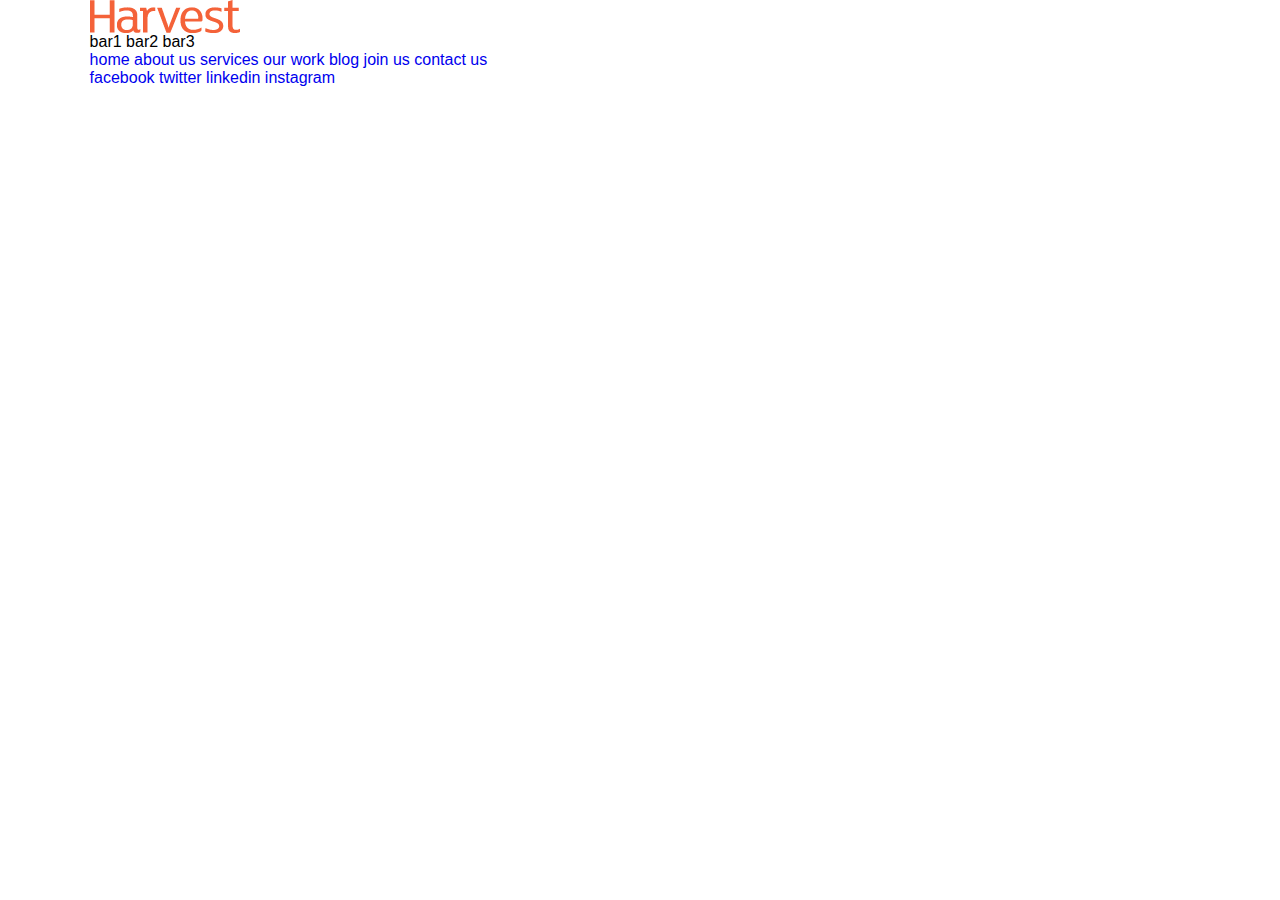
==== index.html @ 4a210b1d "Index header section structure completed" ====
<!doctype html>
<!-- If multi-language site, reconsider usage of html lang declaration here. -->
<html lang="en"> 
<head>
  <meta charset="utf-8">
  <title>Home | Harvest</title>
  <!-- View-port Basics: http://mzl.la/VYREaP -->
  <!-- This meta tag is used for mobile device to display the page without any zooming,
    so how much the device is able to fit on the screen is what's shown initially. 
    Remove comments from this tag, when you want to apply media queries to the website.-->
  <meta name="viewport" content="width=device-width, initial-scale=1, maximum-scale=1">
  <!-- Place favicon.ico in the root directory: mathiasbynens.be/notes/touch-icons -->
  <!--font-awesome link for icons-->
  <link rel="stylesheet" media="screen" href="assets/vendor/font-awesome/css/all.min.css" >
  <!-- Default style-sheet is for 'media' type screen (color computer display).  -->
  <link rel="stylesheet" media="screen" href="assets/css/style.css" >
</head>
<body>
  <!--container start-->
  <div class="container">
    <!--header section start-->
    <header>
      <div class="wrapper">
        <h1>
          <a href="index.html" title="Harvest">
            <img src="assets/images/logo.png" alt="Harvest">
          </a>
        </h1>
        <nav>
          <div class="hamburger">
            <span>bar1</span>
            <span>bar2</span>
            <span>bar3</span>
          </div>
          <ul class="navigation">
            <li>
              <a href="#FIXME" title="Home">home</a>
            </li>
            <li>
              <a href="#FIXME" title="About Us">about us</a>
            </li>
            <li>
              <a href="#FIXME" title="Services">services</a>
            </li>
            <li>
              <a href="#FIXME" title="Our Work">our work</a>
            </li>
            <li>
              <a href="#FIXME" title="Blog">blog</a>
            </li>
            <li>
              <a href="#FIXME" title="Join Us">join us</a>
            </li>
            <li>
              <a href="#FIXME" title="Contact Us">contact us</a>
            </li>
          </ul>
          <ul class="header-social-icons">
            <li>
              <a href="#FIXME" title="Facebook" target="_blank" rel="nofollow" class="facebook" aria-hidden="true">facebook</a>
            </li>
            <li>
              <a href="#FIXME" title="Twitter" target="_blank" rel="nofollow" class="twitter" aria-hidden="true">twitter</a>
            </li>
            <li>
              <a href="#FIXME" title="Linkedin" target="_blank" rel="nofollow" class="linkedin" aria-hidden="true">linkedin</a>
            </li>
            <li>
              <a href="#FIXME" title="Instagram" target="_blank" rel="nofollow" class="instagram" aria-hidden="true">instagram</a>
            </li>
          </ul>
        </nav>
      </div>
    </header>
    <!--header section end-->
    <!--main section start-->
    <main>

    </main>
    <!--main section end-->

    <!--footer section start-->
    <footer>      

    </footer>
    <!--footer section end-->
  </div>
  <!--container end-->
  <script src="assets/js/script.js"></script>
</body>
</html>
---- assets/css/style.css ----
@charset "utf-8";
/* ==========================================================================
   1. CSS Reset Code
   ========================================================================== */

/* 1.1. Eric Meyers Reset
   http://meyerweb.com/eric/tools/css/reset/
   v2.0 | 20110126
   License: none (public domain)
   ========================================================================== */
html, body, div, span, applet, object, iframe, h1, h2, h3, h4, h5, h6, p,
blockquote, pre, a, abbr, acronym, address, big, cite, code, del, dfn, em, img,
ins, kbd, q, s, samp, small, strike, strong, sub, sup, tt, var, b, u, i, center,
dl, dt, dd, ol, ul, li, fieldset, form, label, legend, table, caption, tbody,
tfoot, thead, tr, th, td, article, aside, canvas, details, embed, figure,
figcaption, footer, header, hgroup, menu, nav, output, ruby, section, summary,
time, mark, audio, video {
  margin: 0;
  padding: 0;
  border: 0;
  font-size: 100%;
  font: inherit;
  vertical-align: baseline;
}

/* HTML5 display-role reset for older browsers */
article, aside, details, figcaption, figure,
footer, header, hgroup, menu, nav, section {
  display: block;
}

/* Force scrollbar */
html { overflow-y: scroll; }

/* Align radios and text inputs with their label */

input[type='radio'] { vertical-align: text-bottom; }

/* Hand cursor on clickable input elements */
label,
input[type='button'],
input[type='submit'],
button {
  cursor: pointer;
}

strong {
  font-weight: bold;
  font-family: inherit;
  font-size: inherit;
}

em { font-style: italic; }

img {
  width: 100%;
  border: 0;
  vertical-align: middle;
}

sub,
sup {
  vertical-align: baseline;
  position: relative;
  font-size: 55%;
  line-height: 0;
}

sup { top: -.7em; }
sub { bottom: -.25em; }

/* 1.2. Clear Fix
   ========================== */

.cf:before,
.cf:after {
  display: table;
  content: " ";
}

.cf:after { clear: both; }
.cf { *zoom: 1; }

/*for all*/
body {
  box-sizing: border-box;
  font-family: sans-serif;
}

a { 
  display: inline-block;
  text-decoration: none; 
}

li {
  display: inline-block;
  list-style-type: none;
}

/*for wrapper*/
.wrapper {
  max-width: 1360px;
  width: 86%; 
  margin: 0 auto;
}
/*=================================
  Header styling starts here
=================================*/






/*=================================
  Header styling ends here
=================================*/  

/*=================================
  main styling starts here
=================================*/








/*=================================
  main styling ends here
=================================*/

/*=================================
  footer styling starts here
=================================*/ 







 /*=================================
  footer styling ends here
=================================*/ 

/*media query starts*/
/*media query for 995px starts here*/
@media only screen and (max-width: 995px) {



}
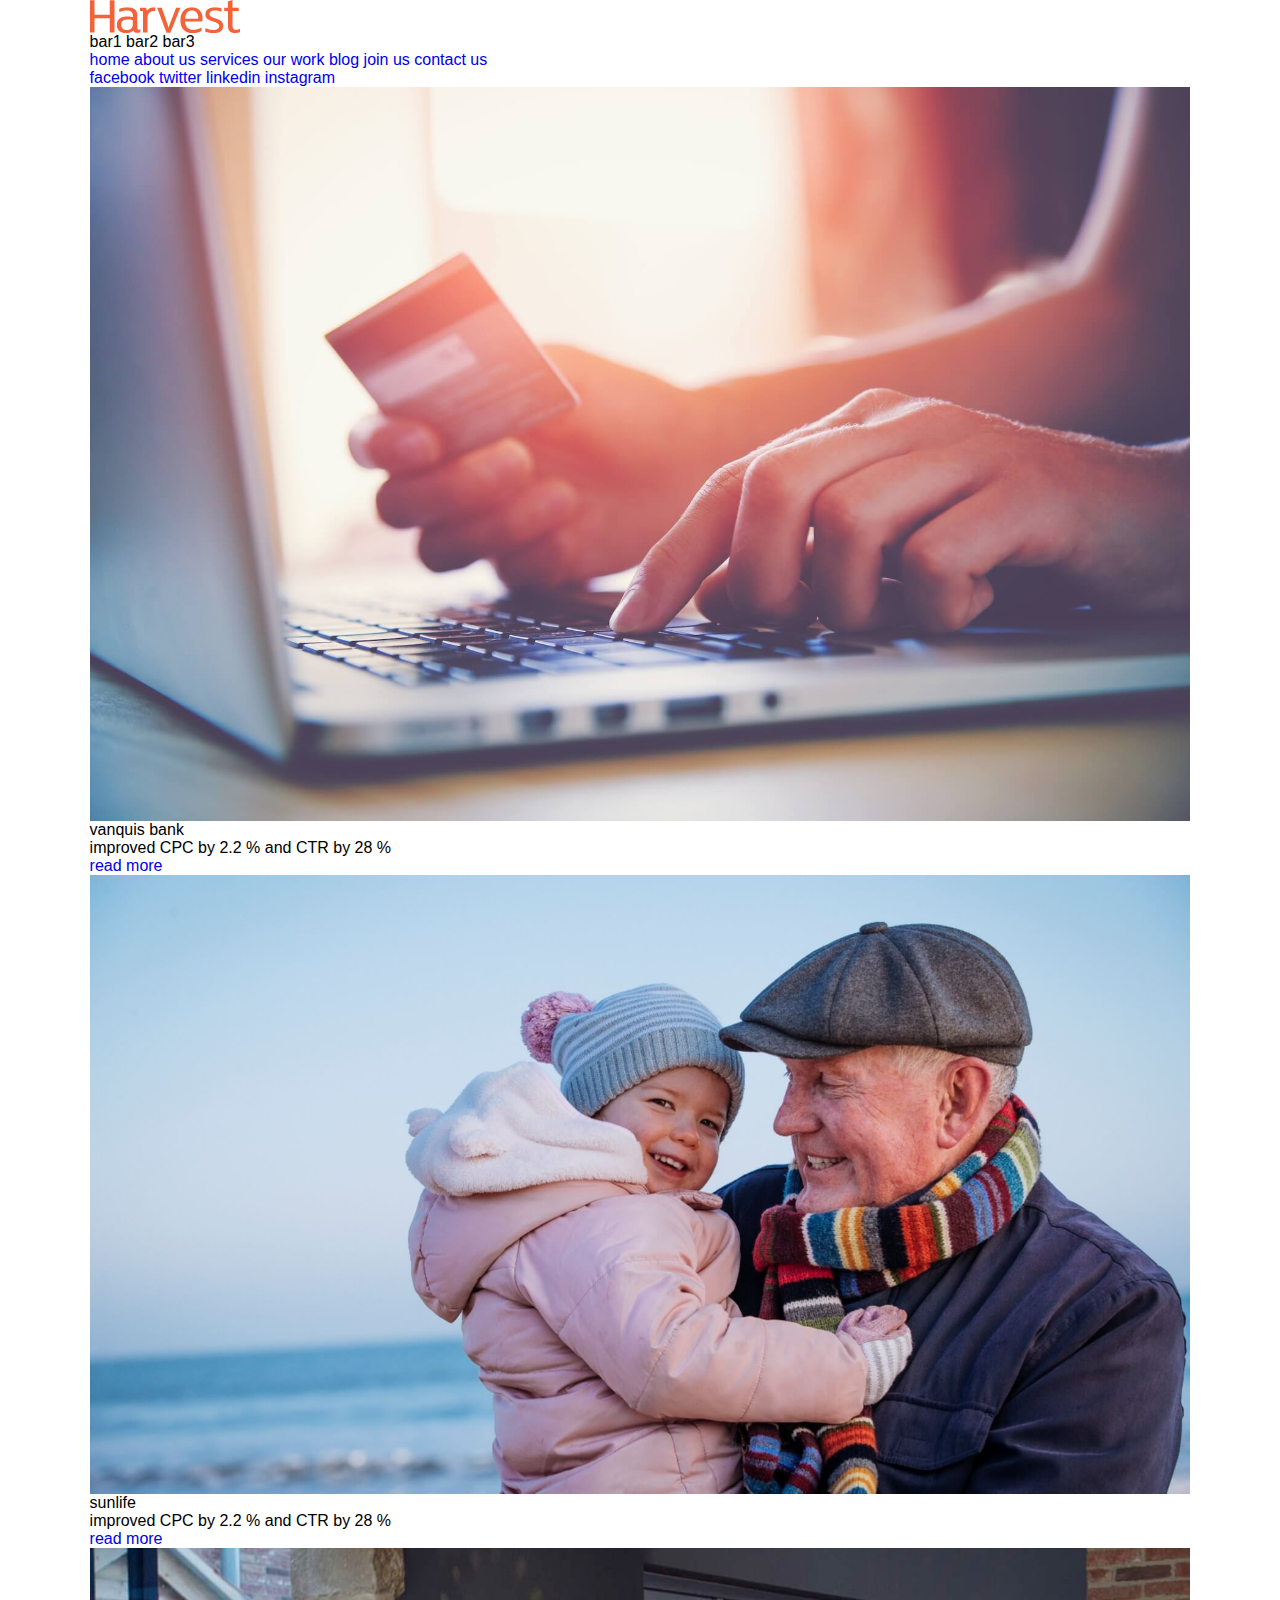
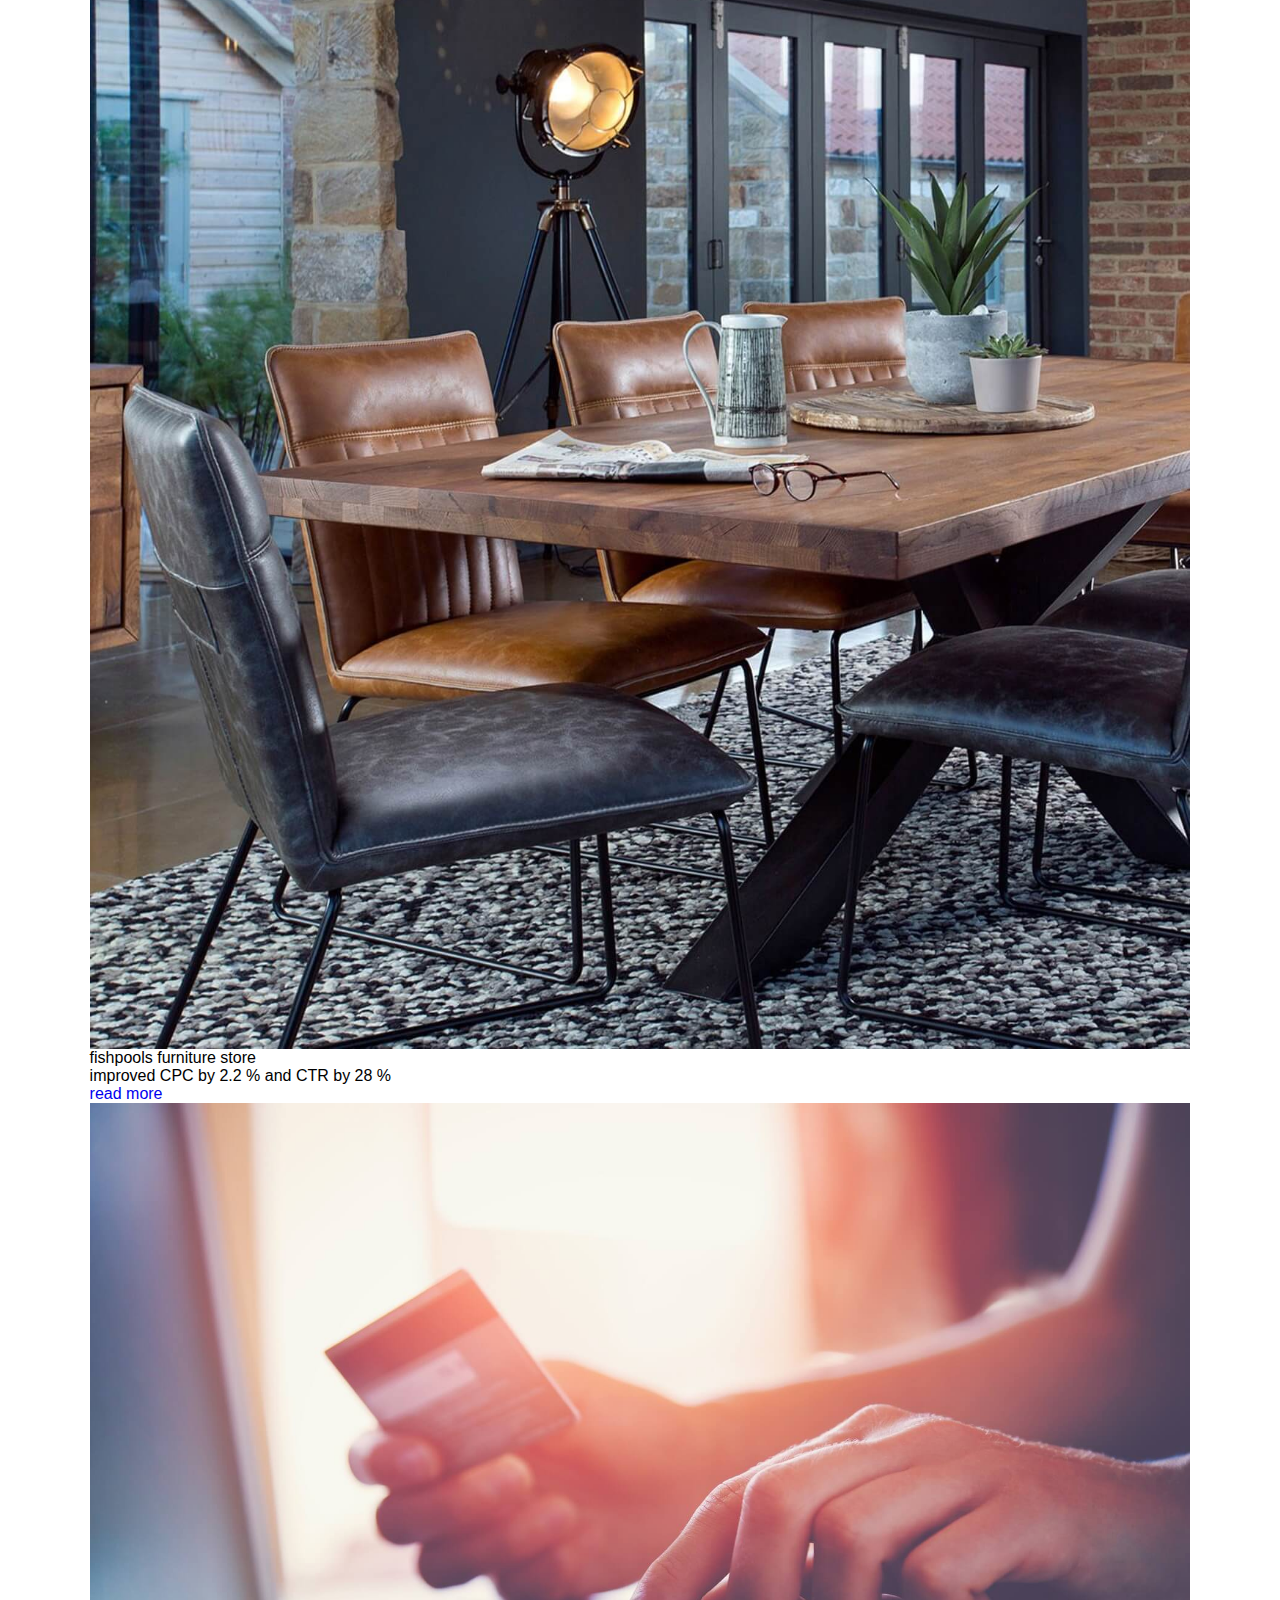
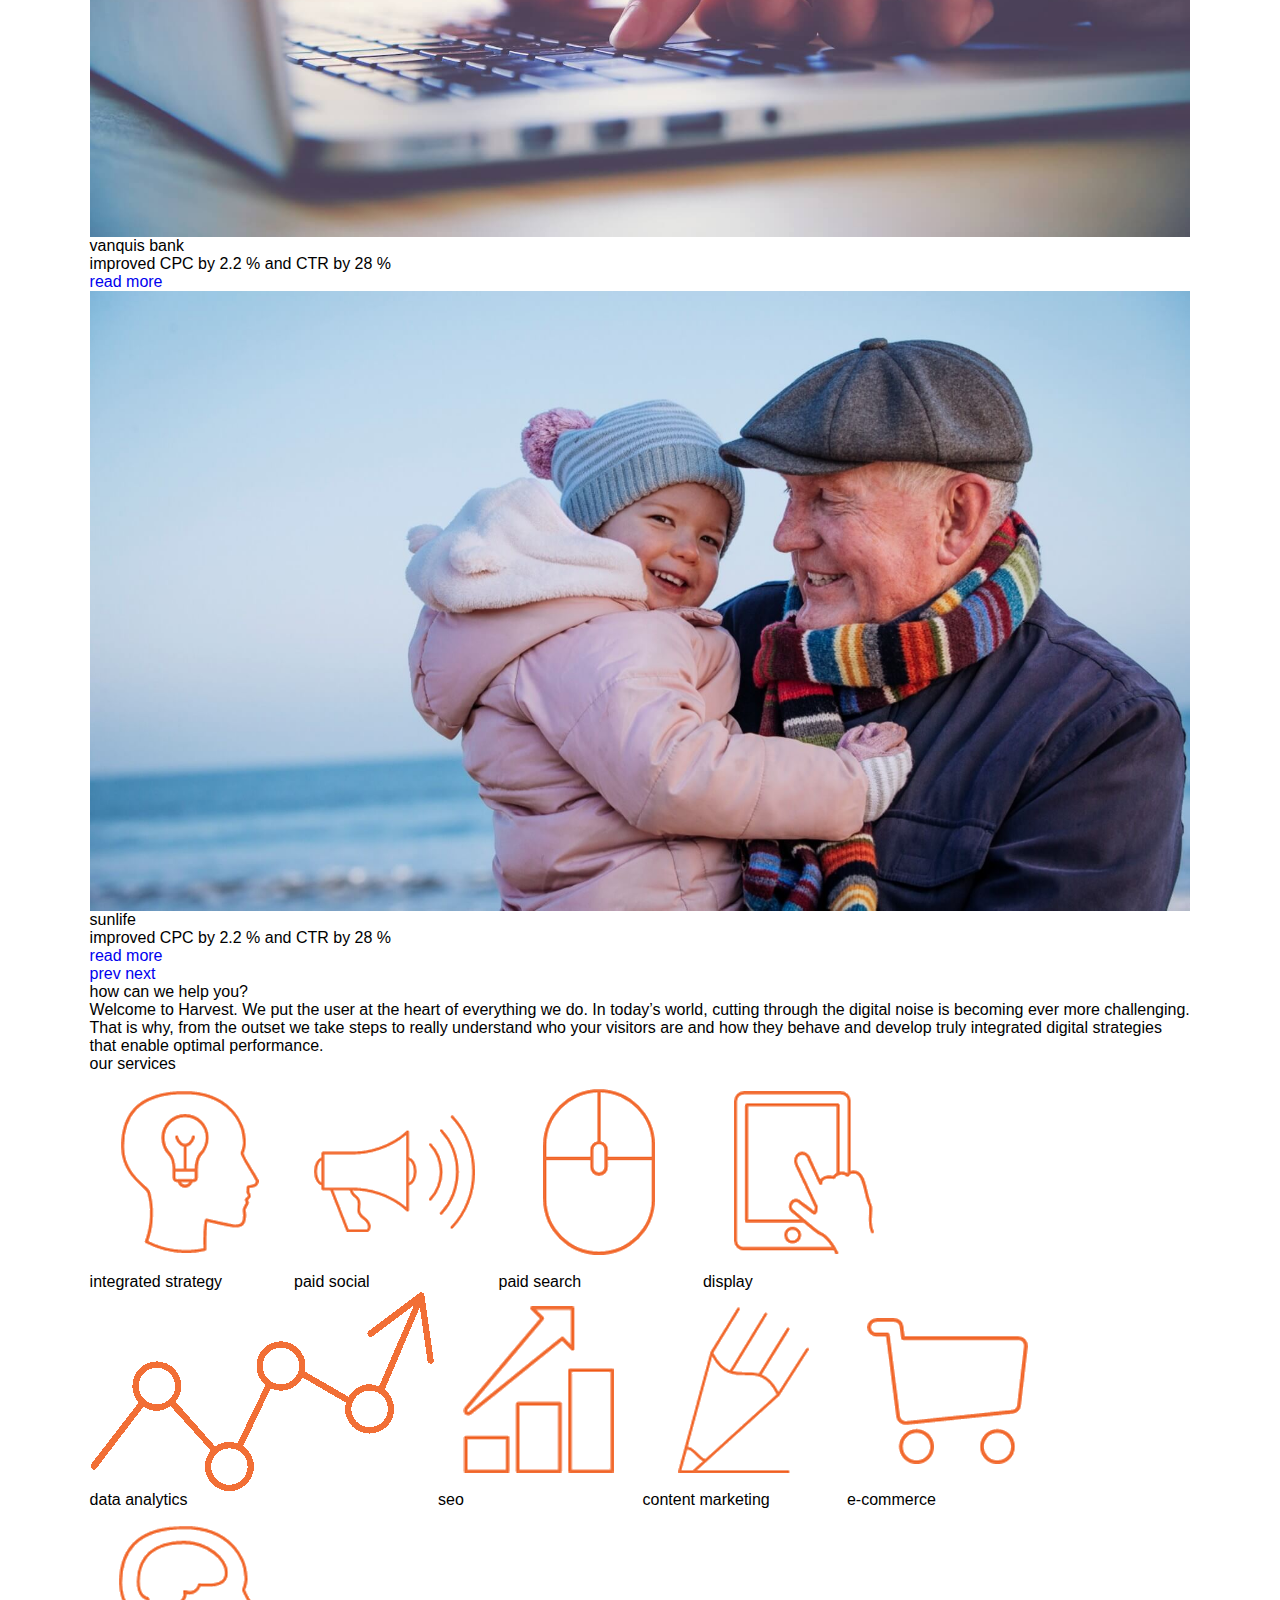
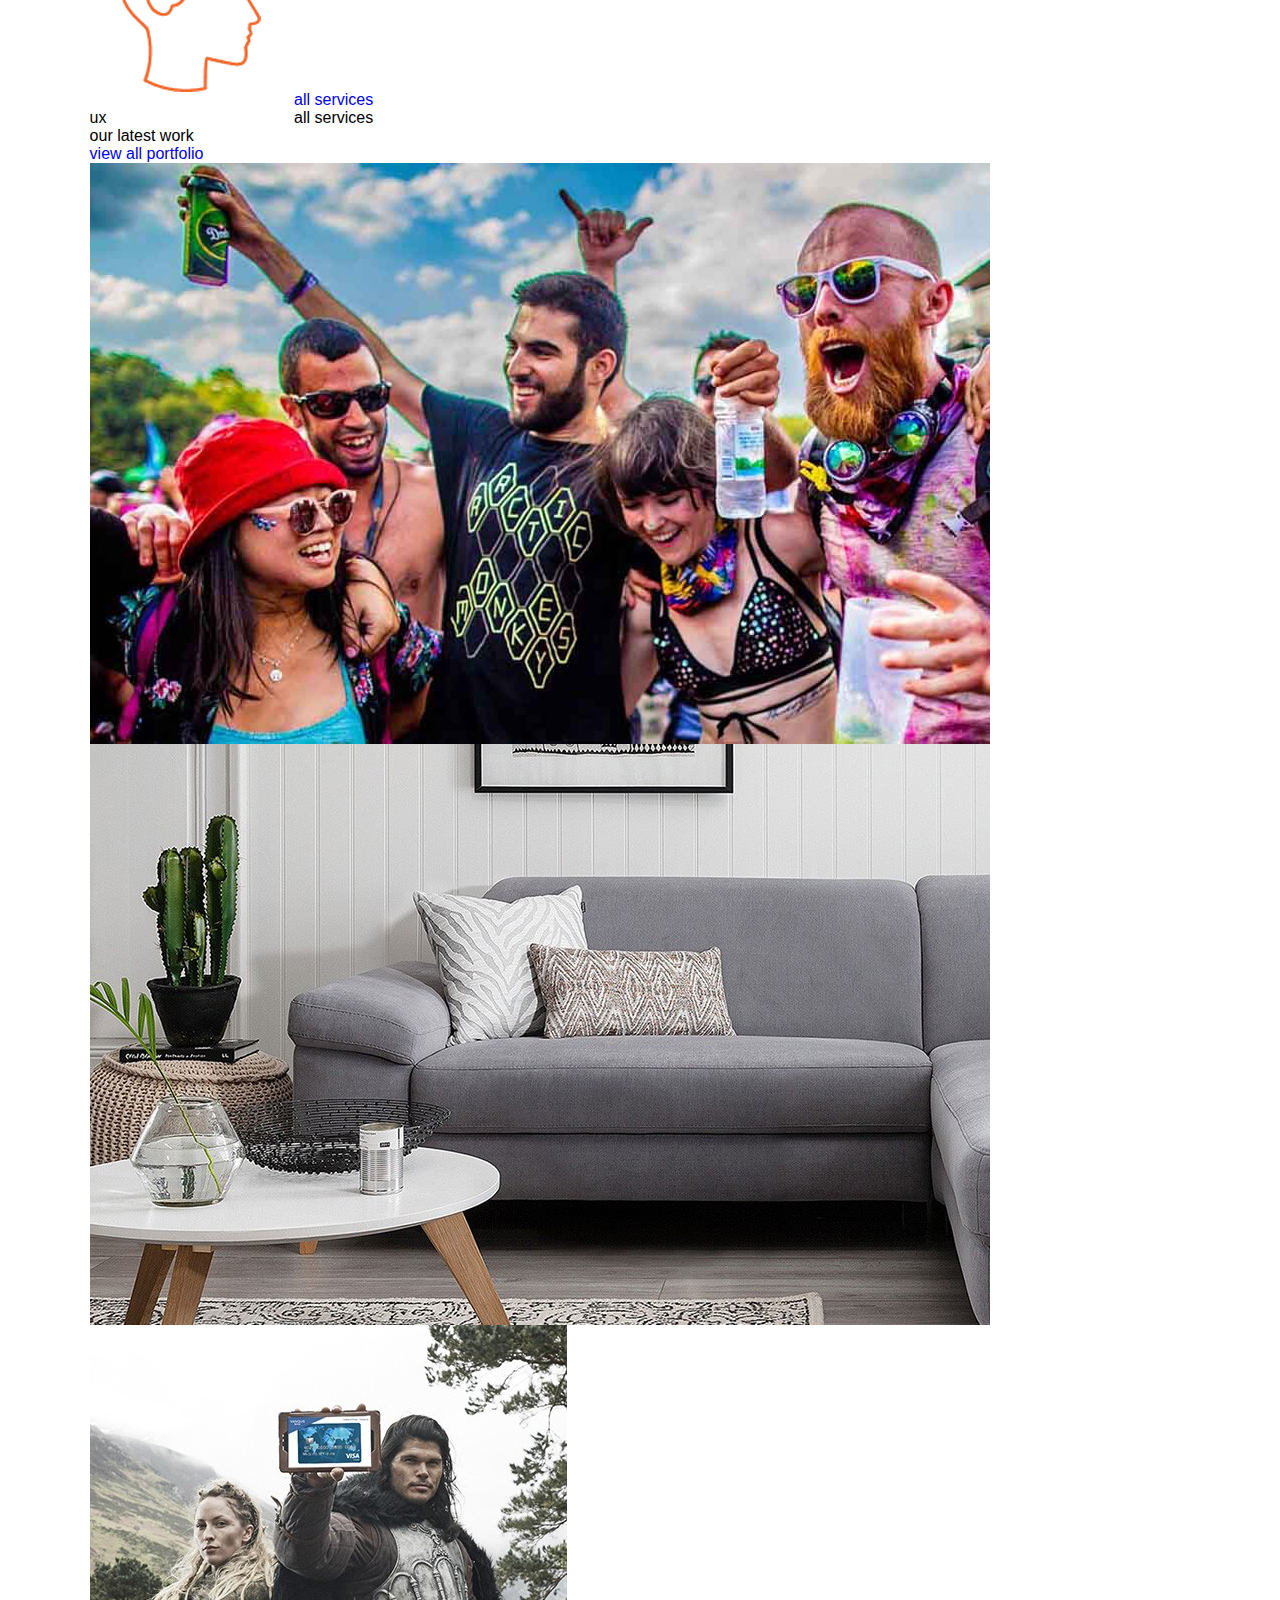
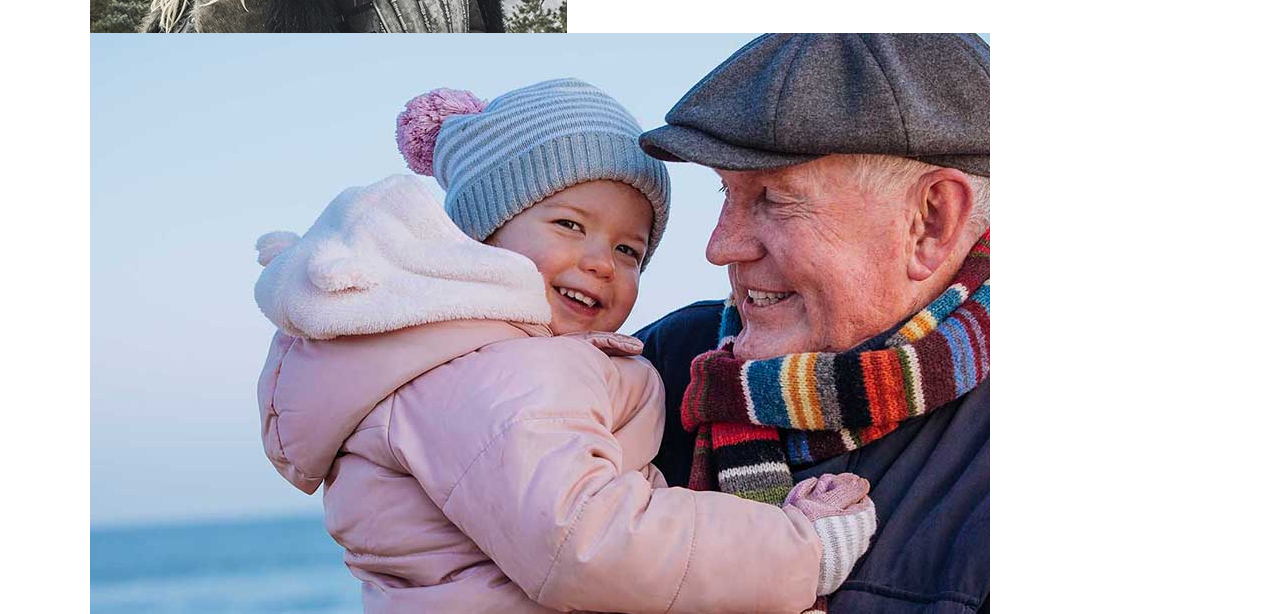
==== commit 89f6677e: "Index our latest work section structure completed" ====
--- a/index.html
+++ b/index.html
@@ -75,7 +75,181 @@
     <!--header section end-->
     <!--main section start-->
     <main>
-
+    <!--banner section start-->
+    <section class="banner">
+      <div class="wrapper">
+        <div class="banner-slider">
+          <ul class="slider">
+            <li class="slide" id="first">
+              <figure>
+                <img src="assets/images/Carousel/Carousel-three.jpeg" alt="Vanquis Bank">
+              </figure>
+              <div class="slider-content">
+                <span>vanquis bank</span>
+                <p>improved CPC by 2.2 &percnt; and CTR by 28 &percnt;</p>
+              </div>
+              <a href="#FIXME" class="angle-right" title="Read More">read more</a>
+            </li>
+            <li class="slide">
+              <figure>
+                <img src="assets/images/Carousel/Carousel-two.jpg" alt="Sunlife">
+              </figure>
+              <div class="slider-content">
+                <span>sunlife</span>
+                <p>improved CPC by 2.2 &percnt; and CTR by 28 &percnt;</p>
+              </div>
+              <a href="#FIXME" class="angle-right" title="Read More">read more</a>
+            </li>
+            <li class="slide">
+              <figure>
+                <img src="assets/images/Carousel/Carousel-one.jpg" alt="FishPool Furniture Store">
+              </figure>
+              <div class="slider-content">
+                <span>fishpools furniture store</span>
+                <p>improved CPC by 2.2 &percnt; and CTR by 28 &percnt;</p>
+              </div>
+              <a href="#FIXME" class="angle-right" title="Read More">read more</a>
+            </li>
+            <li class="slide">
+              <figure>
+                <img src="assets/images/Carousel/Carousel-three.jpeg" alt="Vanquis Bank">
+              </figure>
+              <div class="slider-content">
+                <span>vanquis bank</span>
+                <p>improved CPC by 2.2 &percnt; and CTR by 28 &percnt;</p>
+              </div>
+              <a href="#FIXME" class="angle-right" title="Read More">read more</a>
+            </li> 
+            <li class="slide" id="last">
+              <figure>
+                <img src="assets/images/Carousel/Carousel-two.jpg" alt="Sunlife">
+              </figure>
+              <div class="slider-content">
+                <span>sunlife</span>
+                <p>improved CPC by 2.2 &percnt; and CTR by 28 &percnt;</p>
+              </div>
+              <a href="#FIXME" class="angle-right" title="Read More">read more</a>
+            </li>
+          </ul>
+          <div class="slide-controls">
+            <ul class="buttons">
+              <li>
+                <a href="#FIXME" class="btn" id="prev" title="Previous Slide">prev</a>
+              </li>
+              <li>
+                <a href="#FIXME" class="btn" id="next" title="Next Slide">next</a>
+              </li>
+            </ul>
+          </div>
+        </div>
+      </div>
+    </section>
+    <!--banner section end-->
+    <!--welcome section start-->
+    <section class="welcome">      
+      <div class="wrapper">
+        <h2>how can we help you&quest;</h2>
+        <p>Welcome to Harvest. We put the user at the heart of everything we do. In today’s world, cutting through the digital noise is becoming ever more challenging. That is why, from the outset we take steps to really understand who your visitors are and how they behave and develop truly integrated digital strategies that enable optimal performance.</p>
+      </div>
+    </section>
+    <!--welcome section end-->
+    <!--our-services section start-->
+    <section class="our-services">      
+      <div class="wrapper">
+        <h2>our services</h2>
+        <ul class="serivces">
+         <li class="serivce">
+           <figure>
+             <img src ="assets/images/Services/Integrated-Start.png" alt="Integrated Start">
+           </figure>
+           <figcaption>integrated strategy</figcaption>
+         </li>
+         <li class="serivce">
+          <figure>
+            <img src ="assets/images/Services/Paid-social.png" alt="Paid Social">
+          </figure>
+          <figcaption>paid social</figcaption>
+        </li>
+        <li class="serivce">
+          <figure>
+            <img src ="assets/images/Services/Paid-search.png" alt="Paid Search">
+          </figure>
+          <figcaption>paid search</figcaption>
+        </li>
+        <li class="serivce">
+          <figure>
+            <img src ="assets/images/Services/Display.png" alt="Display">
+          </figure>
+          <figcaption>display</figcaption>
+        </li>
+        <li class="serivce">
+          <figure>
+            <img src ="assets/images/Services/Data-Analytics.png" alt="Data Analytics">
+          </figure>
+          <figcaption>data analytics</figcaption>
+        </li>
+        <li class="serivce">
+          <figure>
+            <img src ="assets/images/Services/SEO.png" alt="SEO">
+          </figure>
+          <figcaption>seo</figcaption>
+        </li>
+        <li class="serivce">
+          <figure>
+            <img src ="assets/images/Services/Content-marketing.png" alt="Content Marketing">
+          </figure>
+          <figcaption>content marketing</figcaption>
+        </li>
+        <li class="serivce">
+          <figure>
+            <img src ="assets/images/Services/E-comm.png" alt="E-Commerce">
+          </figure>
+          <figcaption>e-commerce</figcaption>
+        </li>
+        <li class="serivce">
+          <figure>
+            <img src ="assets/images/Services/UX2.png" alt="UX">
+          </figure>
+          <figcaption>ux</figcaption>
+        </li>
+        <li class="serivce-icon">
+          <a href="#FIXME" title="All Serivces" class="right-arrow">all services</a>          
+          <figcaption>all services</figcaption>
+        </li>
+        </ul>
+      </div>
+    </section>
+    <!--our-services section end-->
+    <!--our latest work section start-->
+    <section class="our-latest-work">      
+      <div class="wrapper">
+        <h3>our latest work</h3>
+        <a href="#FIXME" title="View All Portfolio">view all portfolio</a>
+        <ul class="portfolios">
+         <li class="portfolio">
+            <figure>
+              <img src ="assets/images/OurLatest Works/CaseStudy_Sziget.jpg" alt="CaseStudy Sziget">
+            </figure>
+         </li>
+         <li class="portfolio">
+            <figure>
+              <img src ="assets/images/OurLatest Works/CaseStudy_Fishpools.jpg" alt="CaseStudy FishPool">
+            </figure>
+         </li>
+          <li class="portfolio">
+            <figure>
+              <img src ="assets/images/OurLatest Works/Vanquis-homepage-2.jpg" alt="Vanquis Hompage">
+            </figure>
+          </li>
+          <li class="portfolio">
+           <figure>
+              <img src ="assets/images/OurLatest Works/CaseStudy_SunLife-2.jpg" alt="CaseStudy Sunlife">
+            </figure>
+          </li>
+        </ul>
+      </div>
+    </section>
+    <!--our latest work section end-->
     </main>
     <!--main section end-->
 
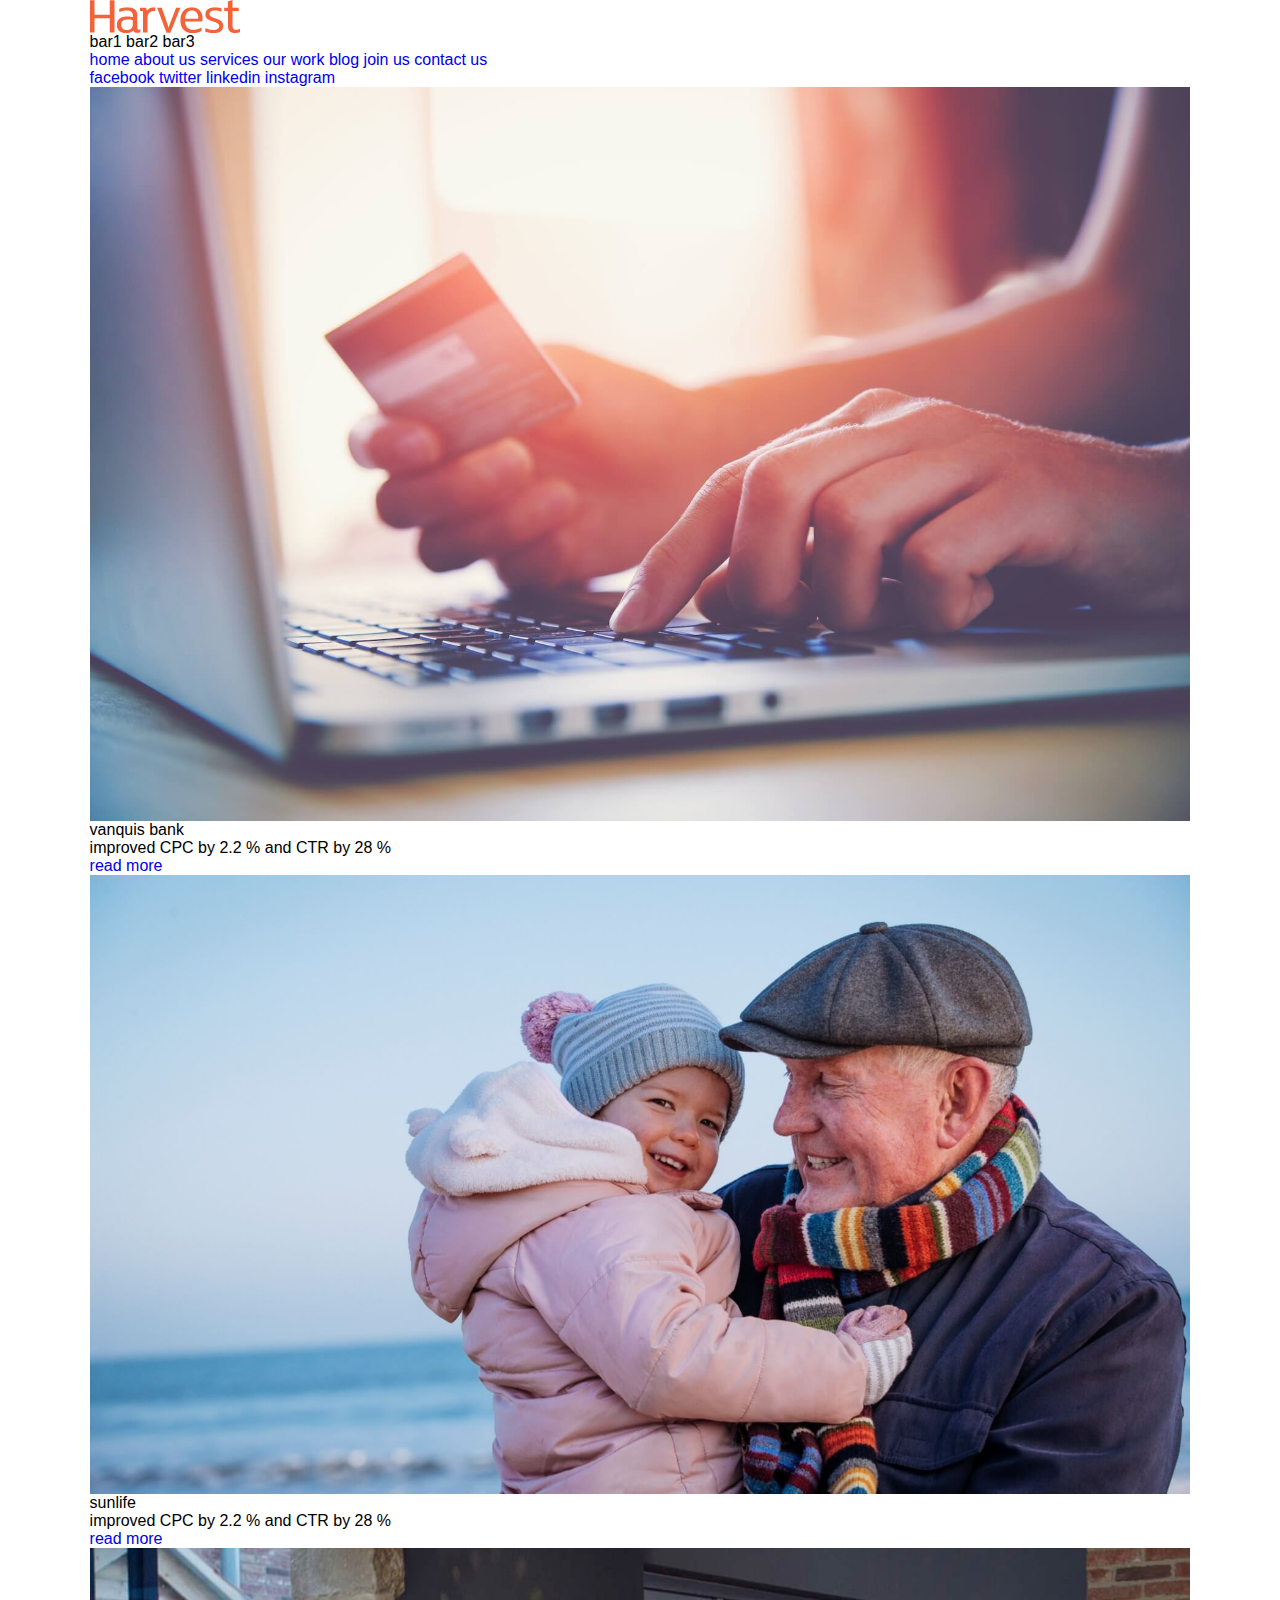
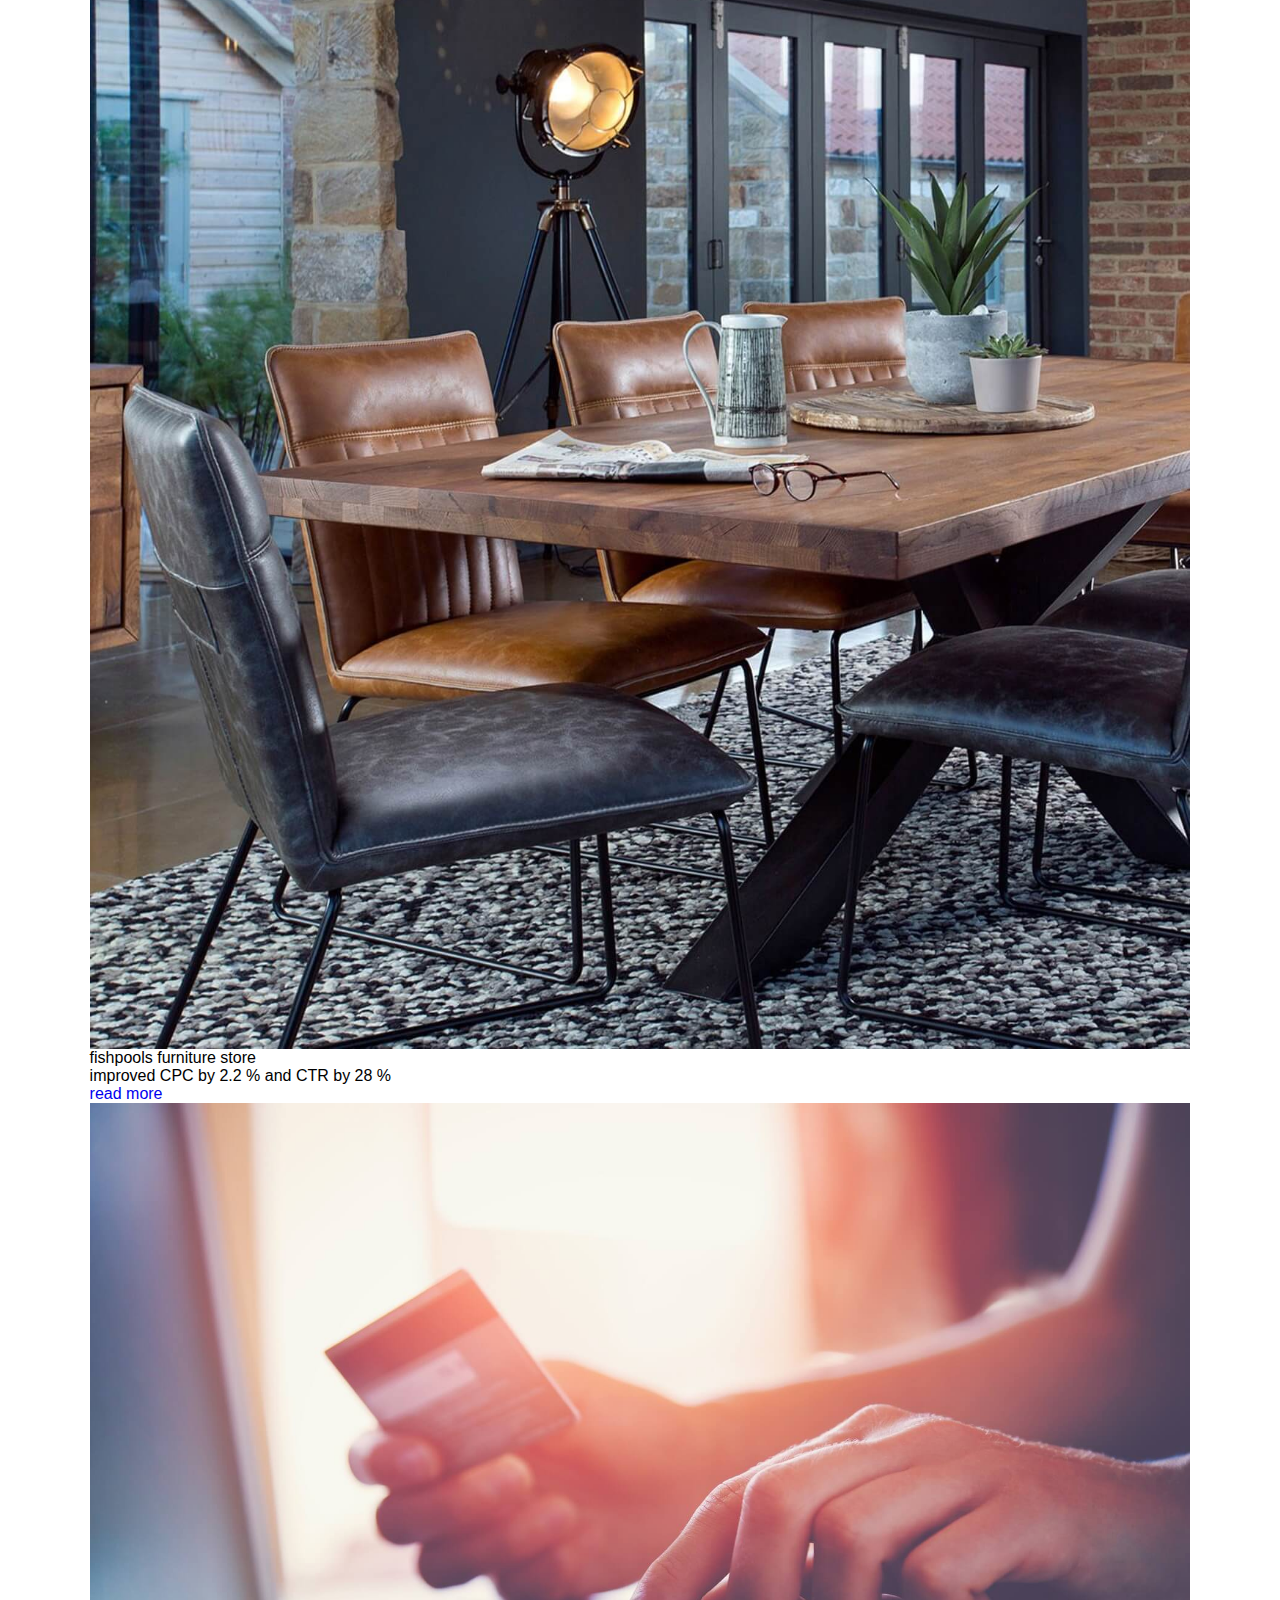
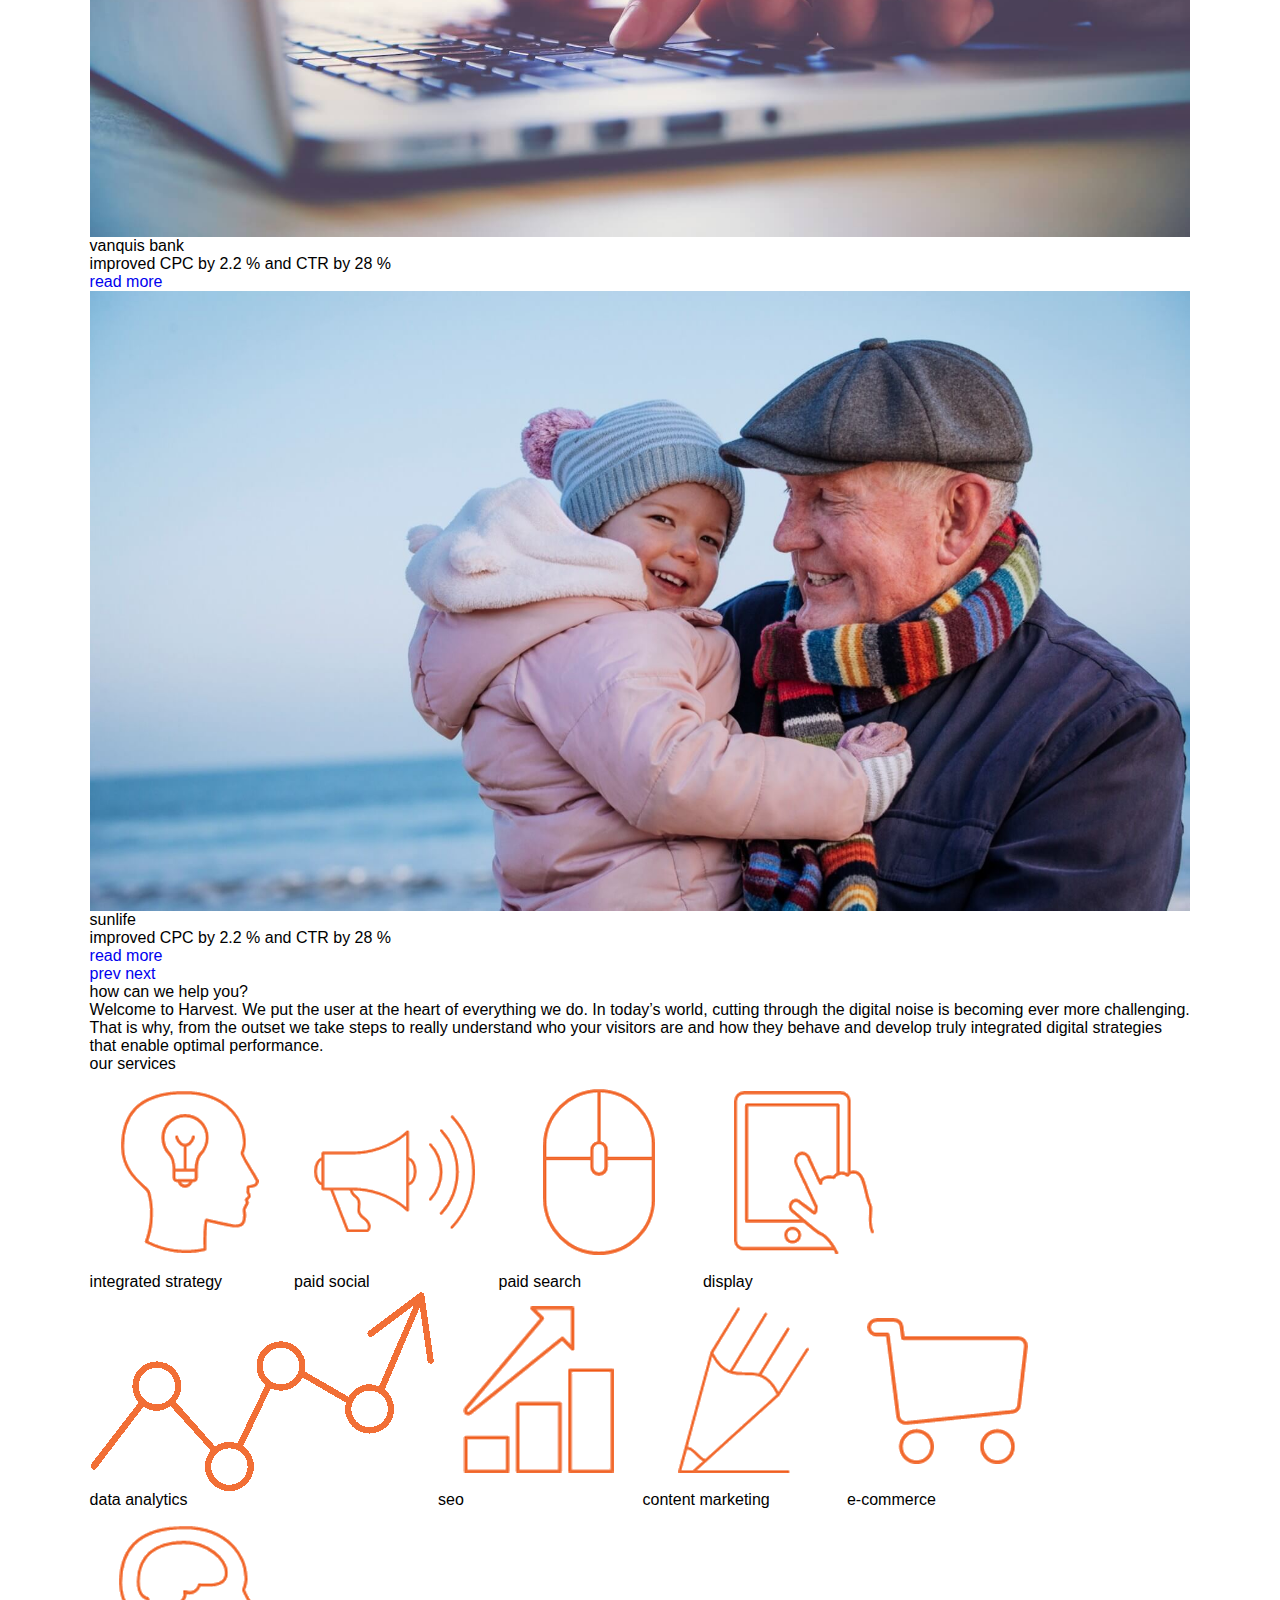
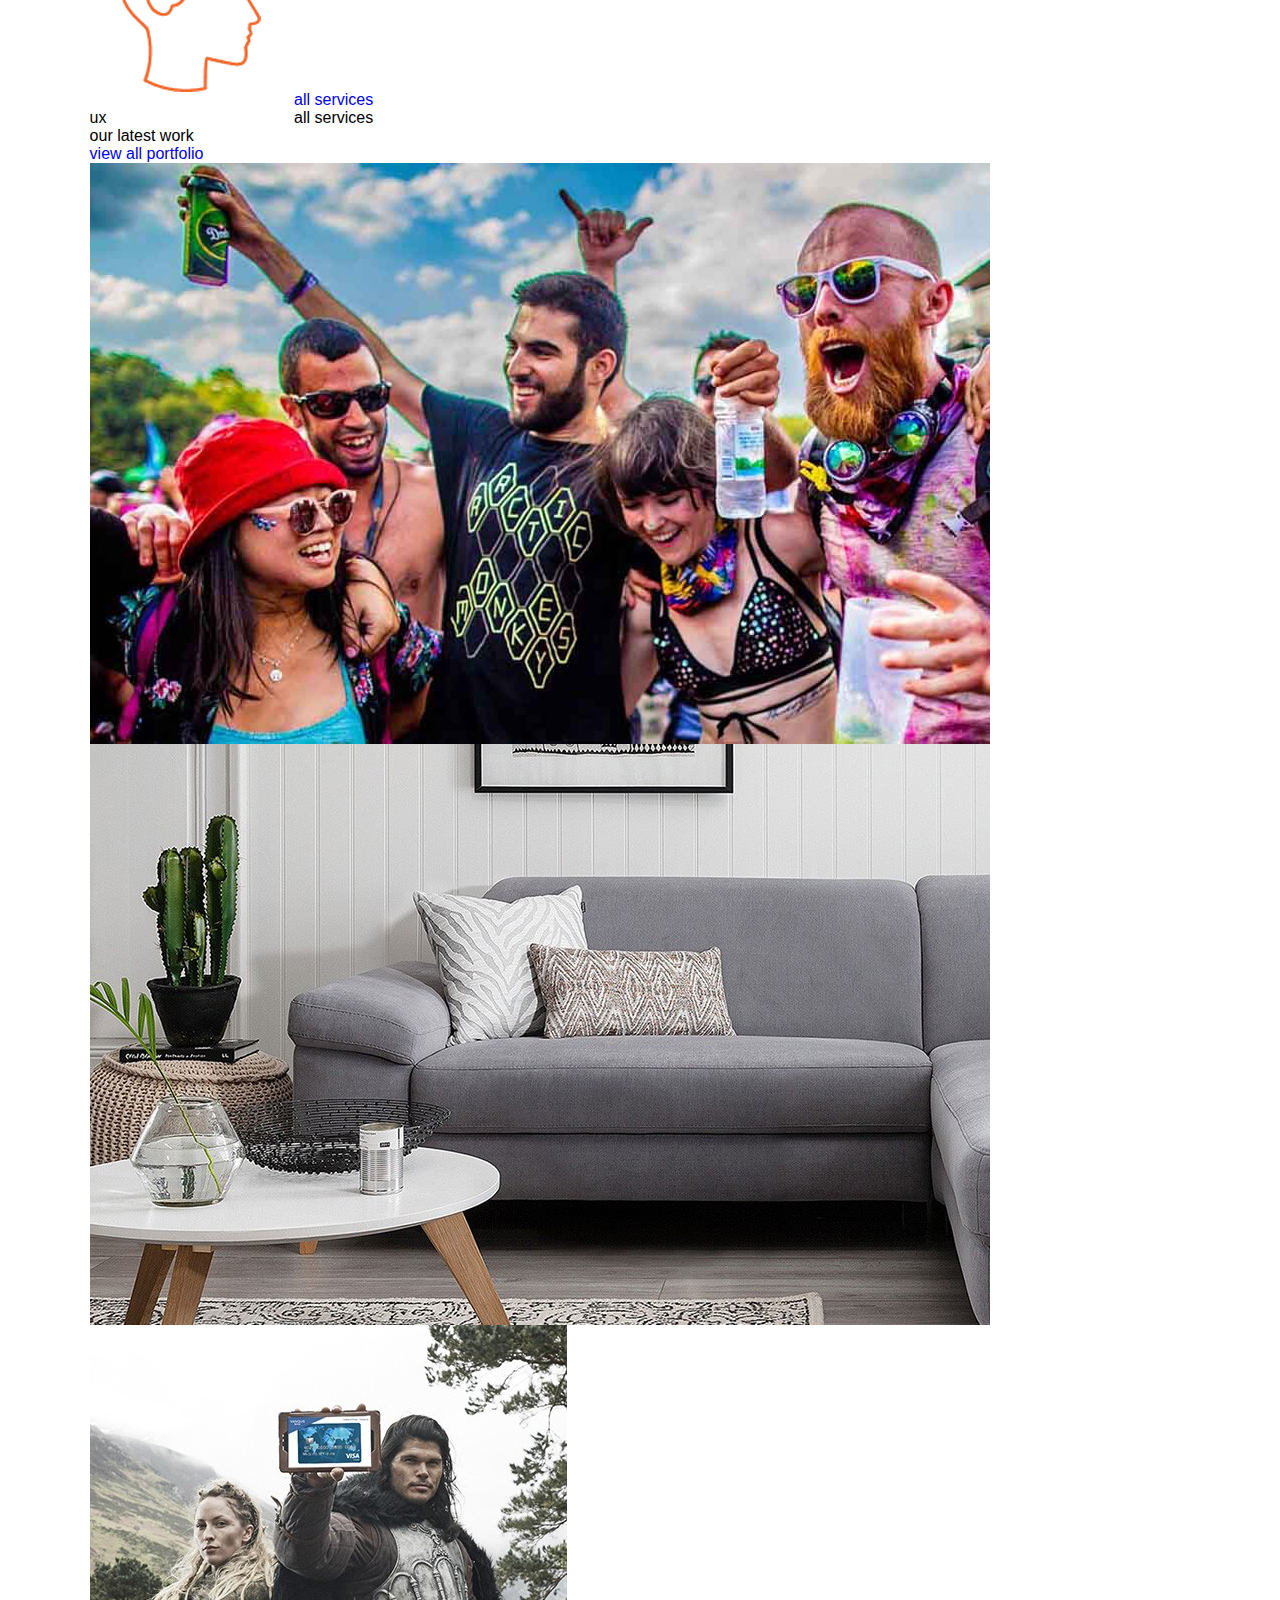
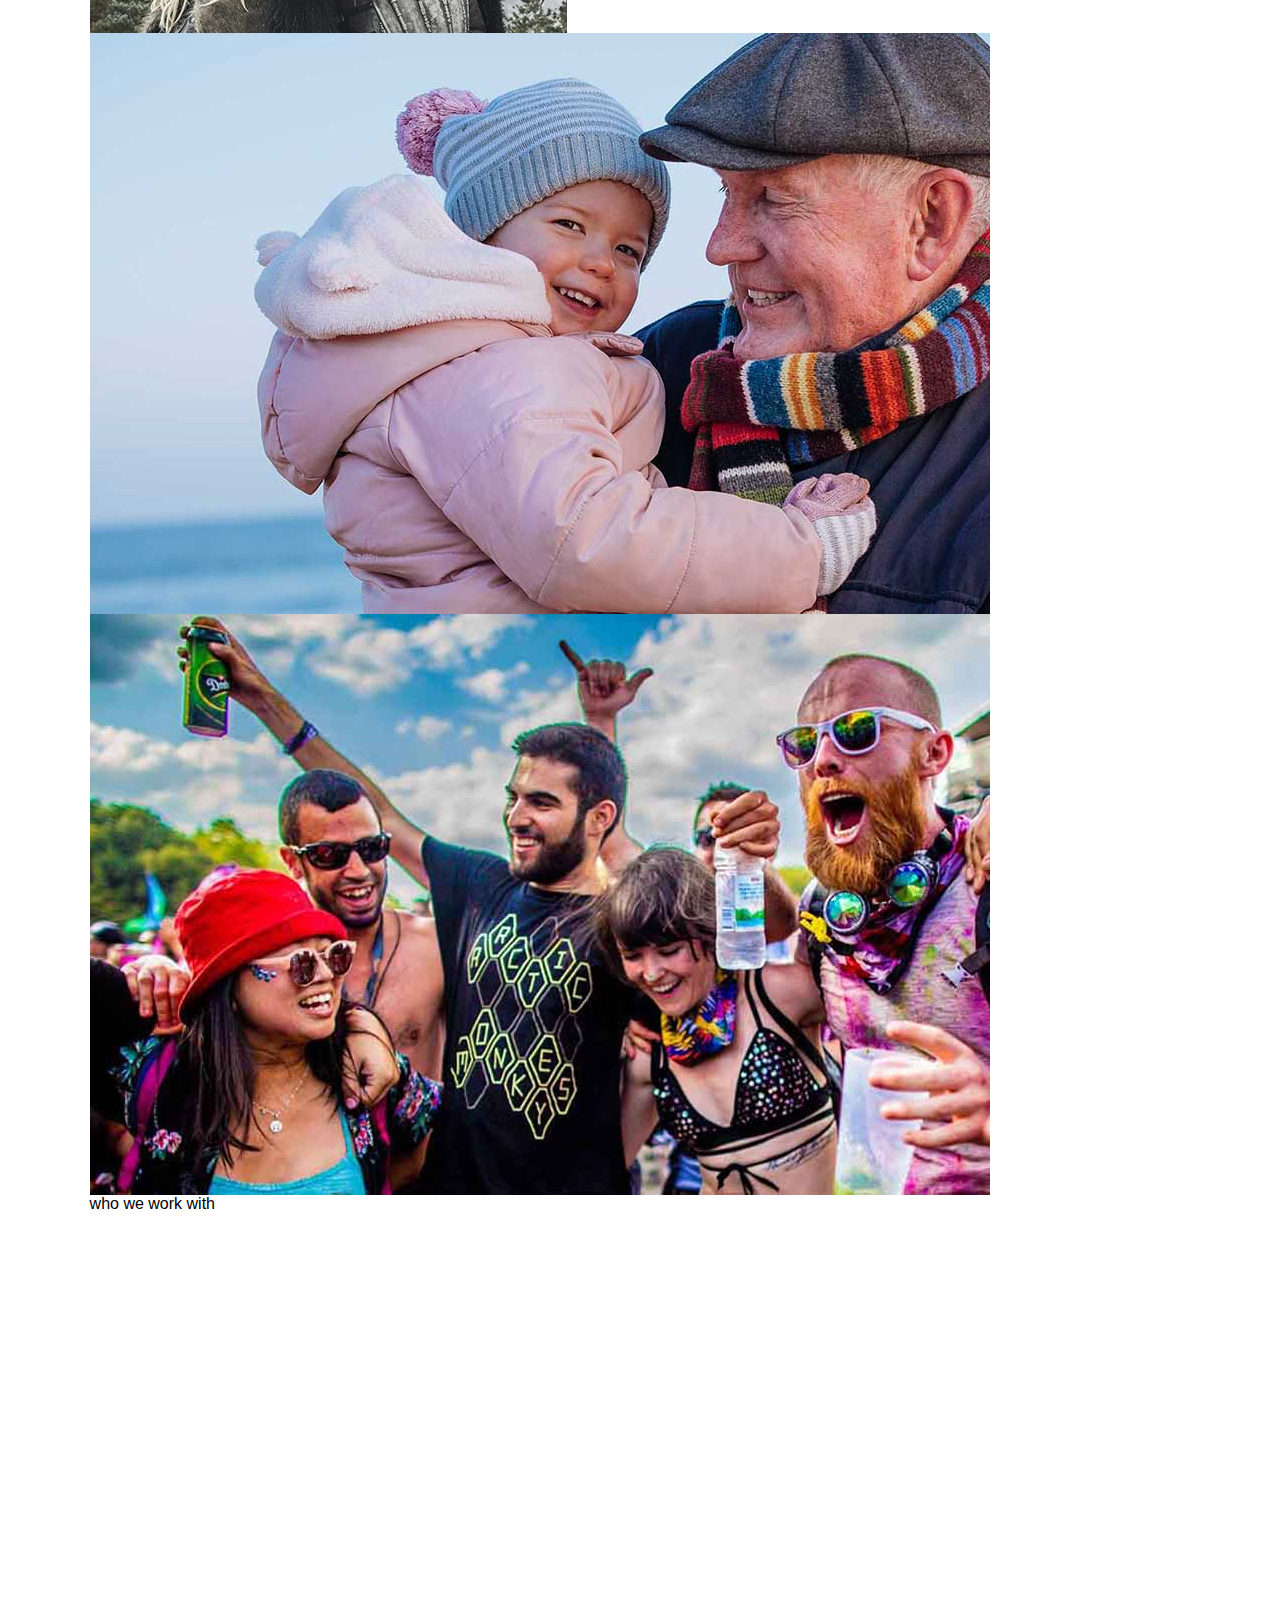
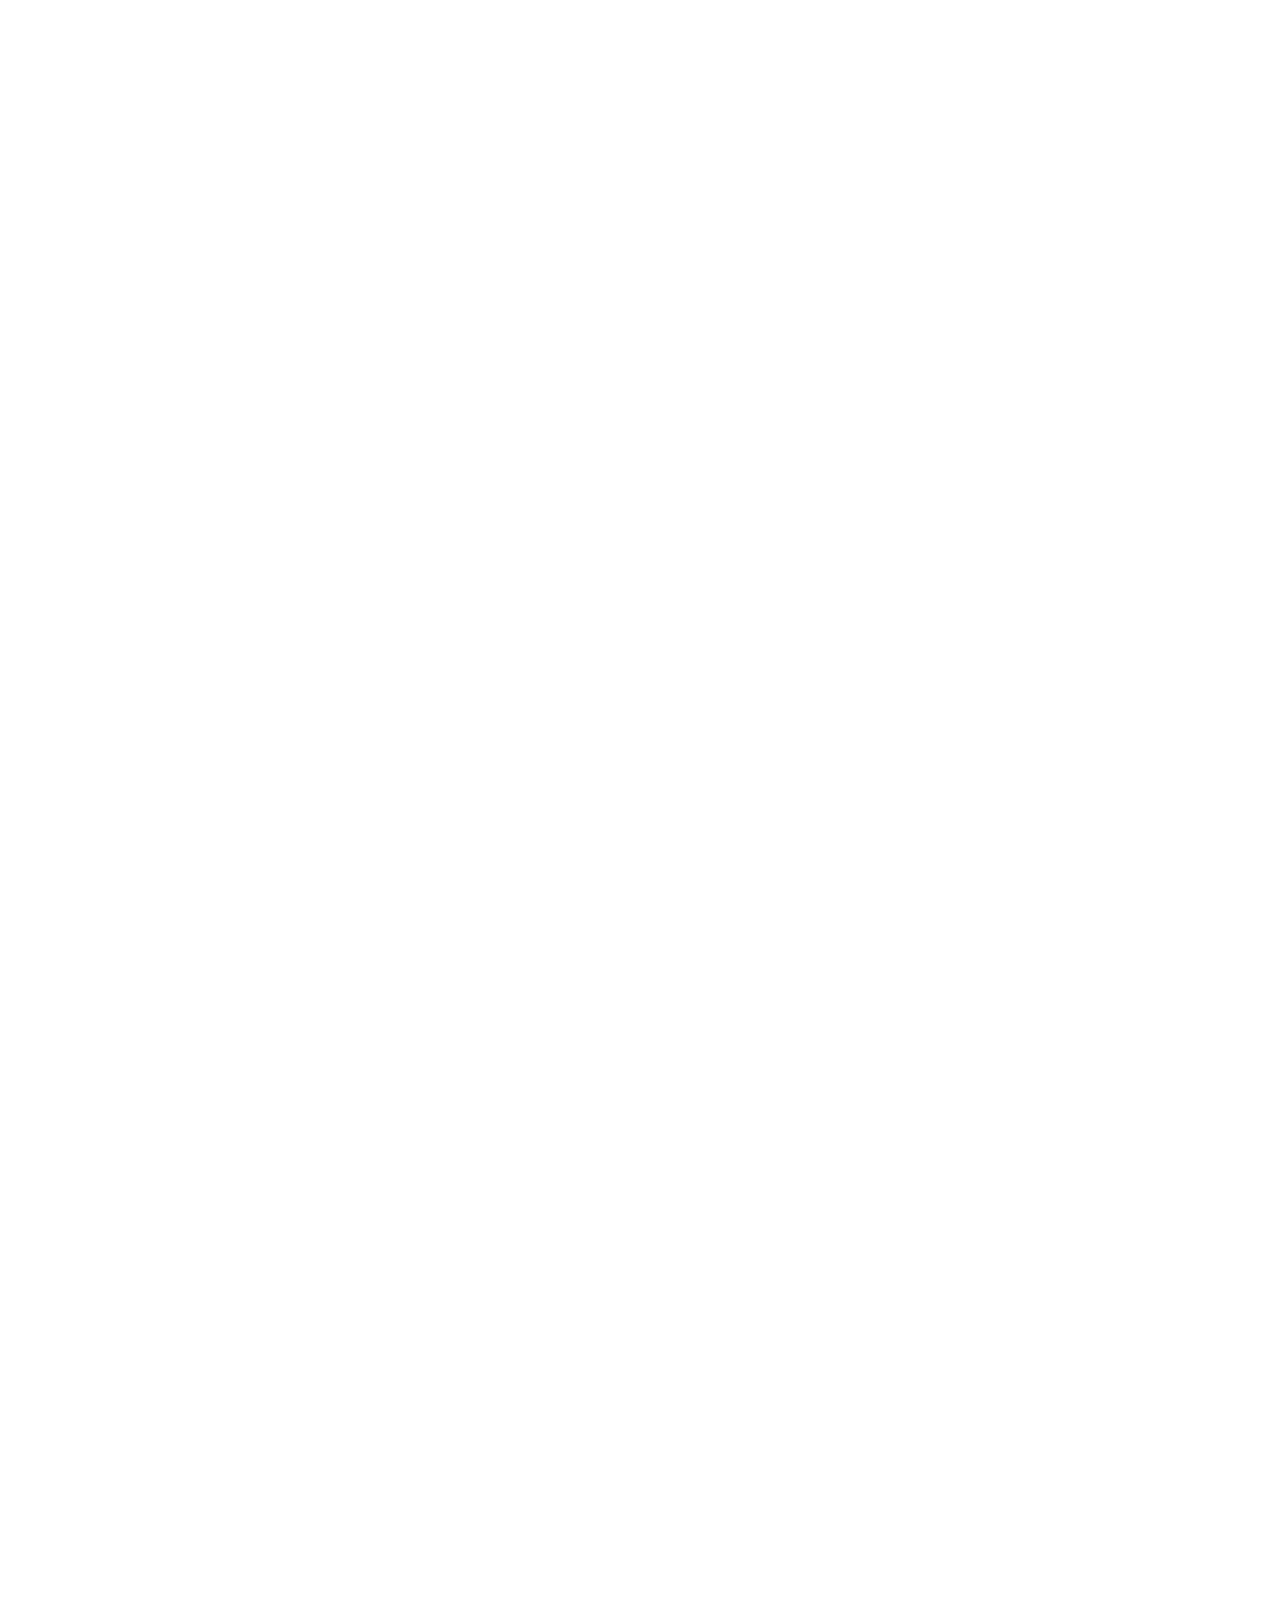
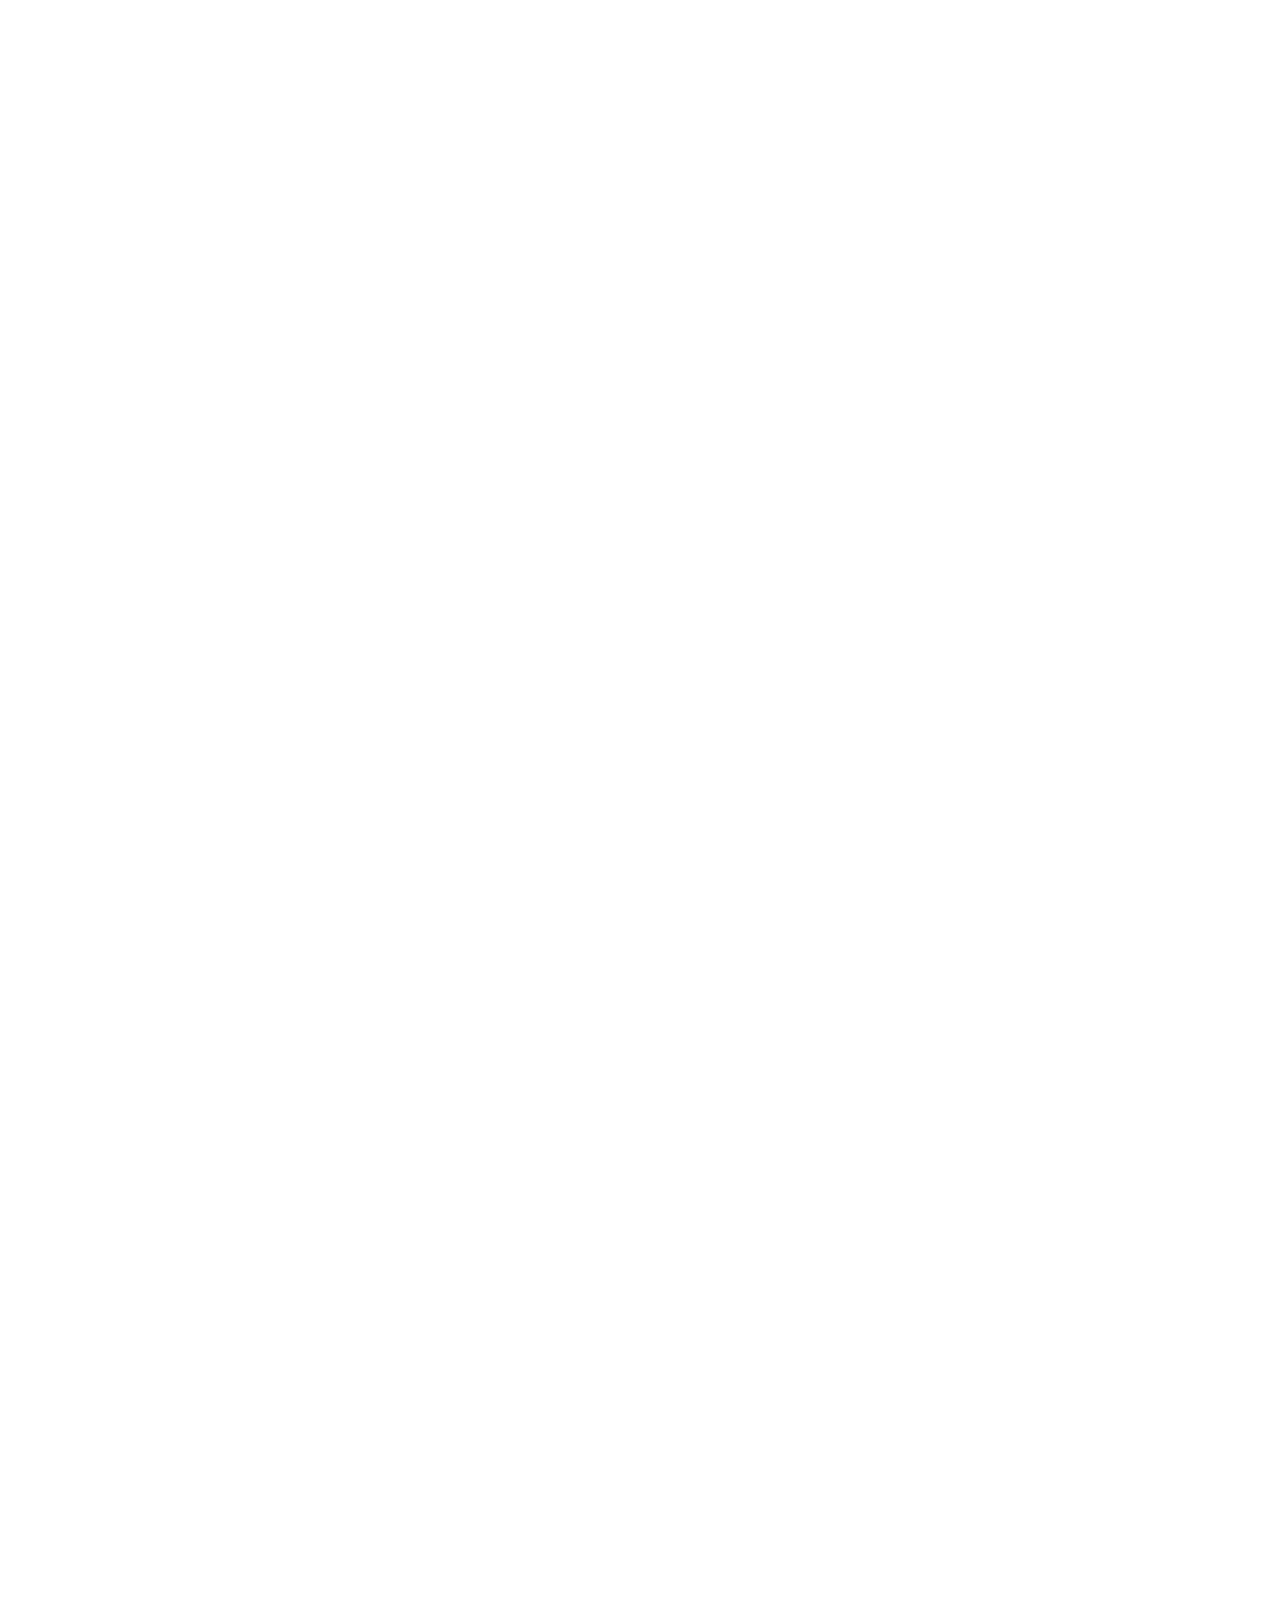
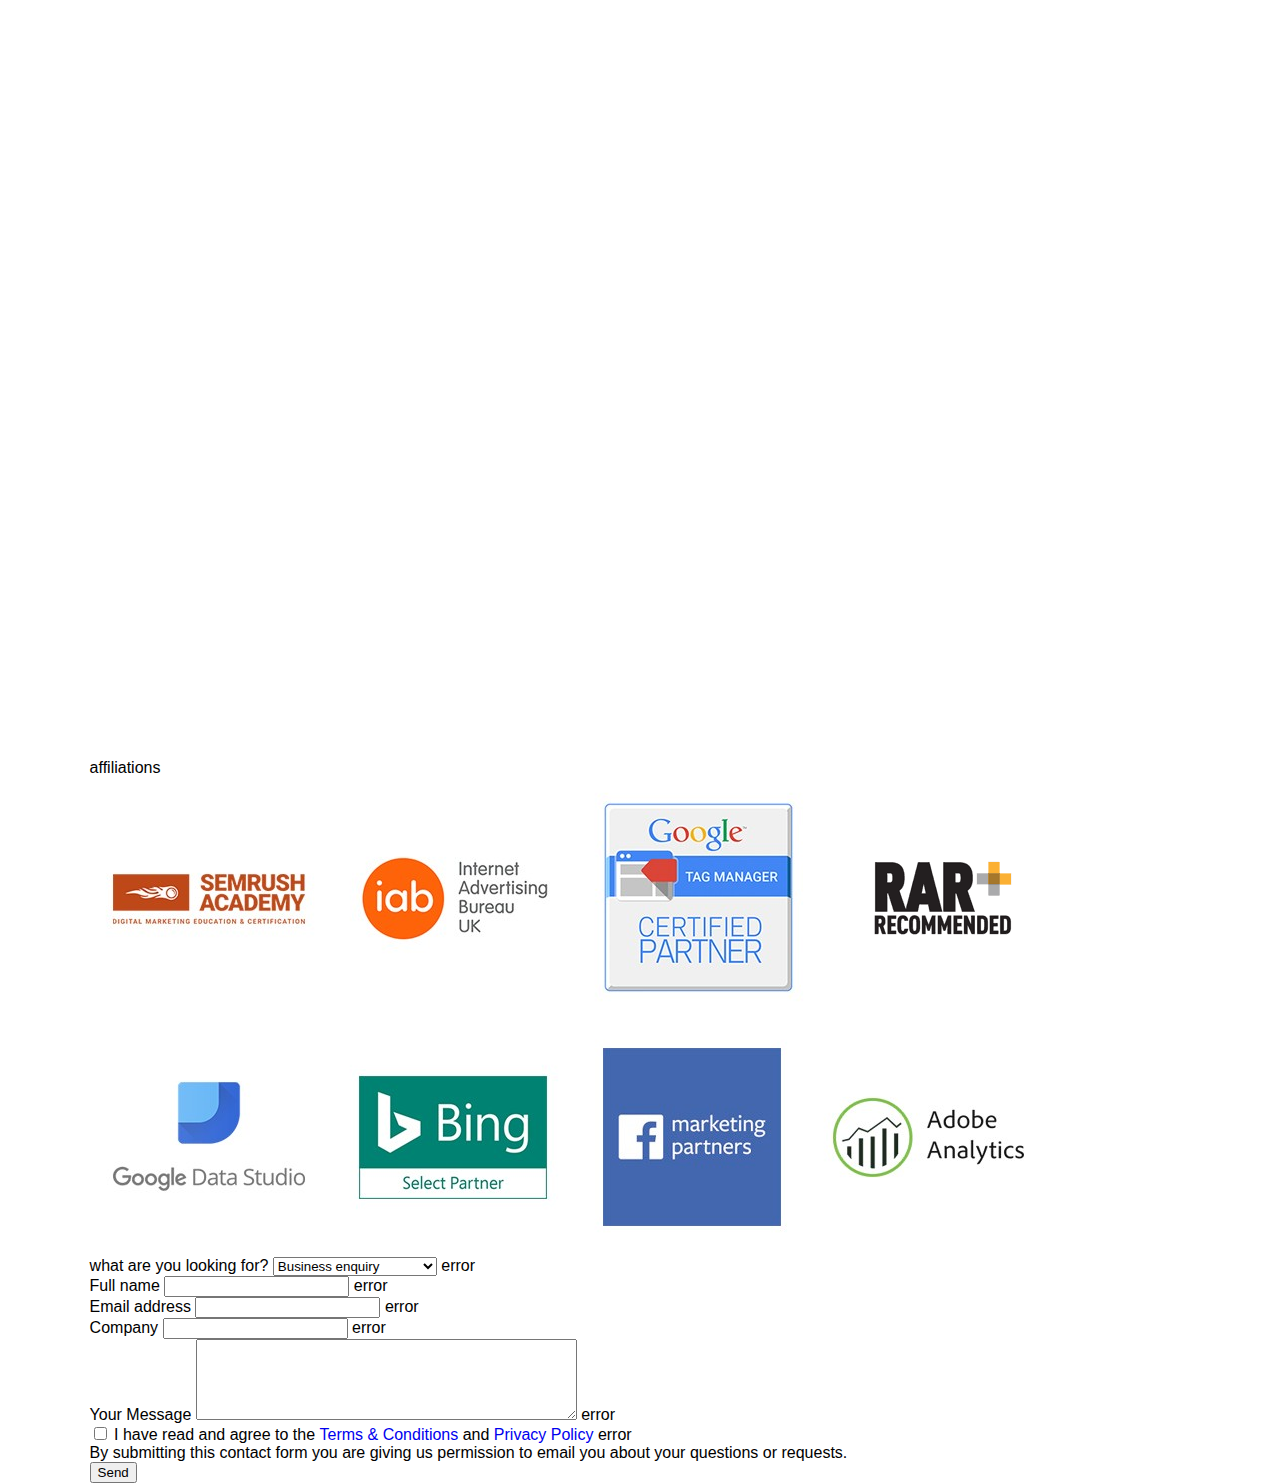
==== commit 055217be: "Index get in touch section structure completed" ====
--- a/index.html
+++ b/index.html
@@ -43,13 +43,13 @@
               <a href="#FIXME" title="Services">services</a>
             </li>
             <li>
-              <a href="#FIXME" title="Our Work">our work</a>
+              <a href="our-work.html" title="Our Work">our work</a>
             </li>
             <li>
               <a href="#FIXME" title="Blog">blog</a>
             </li>
             <li>
-              <a href="#FIXME" title="Join Us">join us</a>
+              <a href="join-us.html" title="Join Us">join us</a>
             </li>
             <li>
               <a href="#FIXME" title="Contact Us">contact us</a>
@@ -228,31 +228,197 @@
         <ul class="portfolios">
          <li class="portfolio">
             <figure>
-              <img src ="assets/images/OurLatest Works/CaseStudy_Sziget.jpg" alt="CaseStudy Sziget">
+              <img src ="assets/images/OurLatest Works/CaseStudy_Sziget.jpg" alt="CaseStudySziget">
             </figure>
          </li>
          <li class="portfolio">
             <figure>
-              <img src ="assets/images/OurLatest Works/CaseStudy_Fishpools.jpg" alt="CaseStudy FishPool">
+              <img src ="assets/images/OurLatest Works/CaseStudy_Fishpools.jpg" alt="CaseStudyFishPool">
             </figure>
          </li>
           <li class="portfolio">
             <figure>
-              <img src ="assets/images/OurLatest Works/Vanquis-homepage-2.jpg" alt="Vanquis Hompage">
+              <img src ="assets/images/OurLatest Works/Vanquis-homepage-2.jpg" alt="VanquisHompage">
             </figure>
           </li>
           <li class="portfolio">
            <figure>
-              <img src ="assets/images/OurLatest Works/CaseStudy_SunLife-2.jpg" alt="CaseStudy Sunlife">
+              <img src ="assets/images/OurLatest Works/CaseStudy_SunLife-2.jpg" alt="CaseStudySunlife">
             </figure>
           </li>
         </ul>
+        <ul class="portfolio-lightbox">
+         <li class="lightbox">
+            <figure>
+              <img src="assets/images/OurLatest Works/CaseStudy_Sziget.jpg" alt="CaseStudySziget">
+            </figure>
+         </li>
+        </ul>
       </div>
     </section>
     <!--our latest work section end-->
+    <!--our clients section start-->
+    <section class="our-clients">      
+      <div class="wrapper">
+        <h3>who we work with</h3>
+        <ul class="clients">
+          <li class="client">
+            <figure>
+              <img src="assets/images/Logos/Affiliations/Balaton-Sound.png" alt="Balaton Sound">
+            </figure>
+          </li>
+          <li class="client">
+            <figure>
+              <img src="assets/images/Logos/Affiliations/Go-Cardless-white.png" alt="Go Cardless">
+            </figure>
+          </li>
+          <li class="client">
+            <figure>
+              <img src="assets/images/Logos/Affiliations/Mr-Green-white-1.png" alt="Mr Green">
+            </figure>
+          </li>
+          <li class="client">
+            <figure>
+              <img src="assets/images/Logos/Affiliations/Fishpools-white.png" alt="Fishpools">
+            </figure>
+          </li>
+          <li class="client">
+            <figure>
+              <img src="assets/images/Logos/Affiliations/Scuderia.png" alt="Scuderia Car Parts">
+            </figure>
+          </li>
+          <li class="client">
+            <figure>
+              <img src="assets/images/Logos/Affiliations/Cap-on-tap-white.png" alt="Capital On Tap">
+            </figure>
+          </li>   
+          <li class="client">
+            <figure>
+              <img src="assets/images/Logos/Affiliations/RateSetter-white-Logo.png" alt="Rate Setter">
+            </figure>
+          </li>
+          <li class="client">
+            <figure>
+              <img src="assets/images/Logos/Affiliations/Sziget-white.png" alt="Sziget">
+            </figure>
+          </li>
+          <li class="client">
+            <figure>
+              <img src="assets/images/Logos/Affiliations/Fanatical-white.png" alt="Fanatical">
+            </figure>
+          </li>
+          <li class="client">
+            <figure>
+              <img src="assets/images/Logos/Affiliations/Fujistsu-white.png" alt="Fujistsu">
+            </figure>
+          </li>                        
+        </ul>
+      </div>
+    </footer>
+    <!--our clients section end-->
+    <!--affiliation section start-->
+    <section class="affiliations">      
+      <div class="wrapper">
+        <h3>affiliations</h3>
+        <ul class="affiliated-partners">
+         <li class="partners">
+            <figure>
+              <img src="assets/images/Logos/WorkWithSection/SEMrush.jpg" alt="Semrush Academy">
+            </figure>
+         </li>
+          <li class="partners">
+            <figure>
+              <img src="assets/images/Logos/WorkWithSection/IAB.jpg" alt="IAB">
+            </figure>
+          </li>
+          <li class="partners">
+            <figure>
+              <img src="assets/images/Logos/WorkWithSection/GTM.jpg" alt="Google Tag Manager">
+            </figure>
+          </li>
+          <li class="partners">
+            <figure>
+              <img src="assets/images/Logos/WorkWithSection/rar_Logo.png" alt="Rar Recommended">
+            </figure>
+          </li>
+          <li class="partners">
+            <figure>
+              <img src="assets/images/Logos/WorkWithSection/Data-Studio.jpg" alt="Google Data Studio">
+            </figure>
+          </li>
+          <li class="partners">
+            <figure>
+              <img src="assets/images/Logos/WorkWithSection/Bing.jpg" alt="Bing">
+            </figure>
+          </li>
+          <li class="partners">
+            <figure>
+              <img src="assets/images/Logos/WorkWithSection/Facebook-marketing-partner-1.jpg" alt="Facebook Marketing Partner">
+            </figure>
+          </li>
+          <li class="partners">
+            <figure>
+              <img src="assets/images/Logos/WorkWithSection/Adobe-An.jpg" alt="Adobe Analytics">
+            </figure>
+          </li>
+        </ul>
+      </div>
+    </section>
+    <!--affiliation section end-->
+    <!--get-in-touch section start-->
+    <section class="get-in-touch">      
+      <div class="wrapper">
+        <form action="#FIXME">
+          <div class="form-groups">
+            <div class="form-group">
+              <label for="enquiries">what are you looking for&quest;</label>
+              <select id="enquiries">
+                <option value="Business enquiry" selected>Business enquiry</option>
+                <option value="Sales enquiry">Sales enquiry</option>
+                <option value="Looking to join the team">Looking to join the team</option>
+                <option value="Graduate Programmes">Graduate programmes</option>
+                <option value="Internships">Internships</option>
+              </select>
+              <span class="error">error</span>
+            </div>
+            <div class="form-group">
+              <label for="fullname">Full name</label>
+              <input type="text" id="fullname" maxlength="40">
+              <span class="error">error</span>
+            </div>
+            <div class="form-group">
+              <label for="email">Email address</label>
+              <input type="text" id="email" maxlength="40">
+              <span class="error">error</span>
+            </div>
+            <div class="form-group">
+              <label for="company">Company</label>
+              <input type="text" id="company" maxlength="100">
+              <span class="error">error</span>
+            </div>
+          </div>
+          <div class="form-controls">
+            <div class="form-control">
+              <label for="message">Your Message</label>
+              <textarea id="message" cols="45" rows="5" maxlength="400"></textarea>
+              <span class="error">error</span>
+            </div>
+            <div class="form-control">
+              <input type="checkbox" id="TermsandCondition" value="true">
+              <label for="TermsandCondition">I have read and agree to the <a href="#FIXME"> Terms &amp; Conditions</a> and <a href="#FIXME">Privacy Policy</a></label>
+              <span class="error">error</span>
+            </div>
+            <p>By submitting this contact form you are giving us permission to email you about your questions or requests.</p>
+            <div class="form-control">
+              <input type="submit" id="submit" value="Send">
+            </div>
+          </div>
+        </form>
+      </div>
+    </section>
+    <!--get-in-touch section end-->
     </main>
     <!--main section end-->
-
     <!--footer section start-->
     <footer>      
 
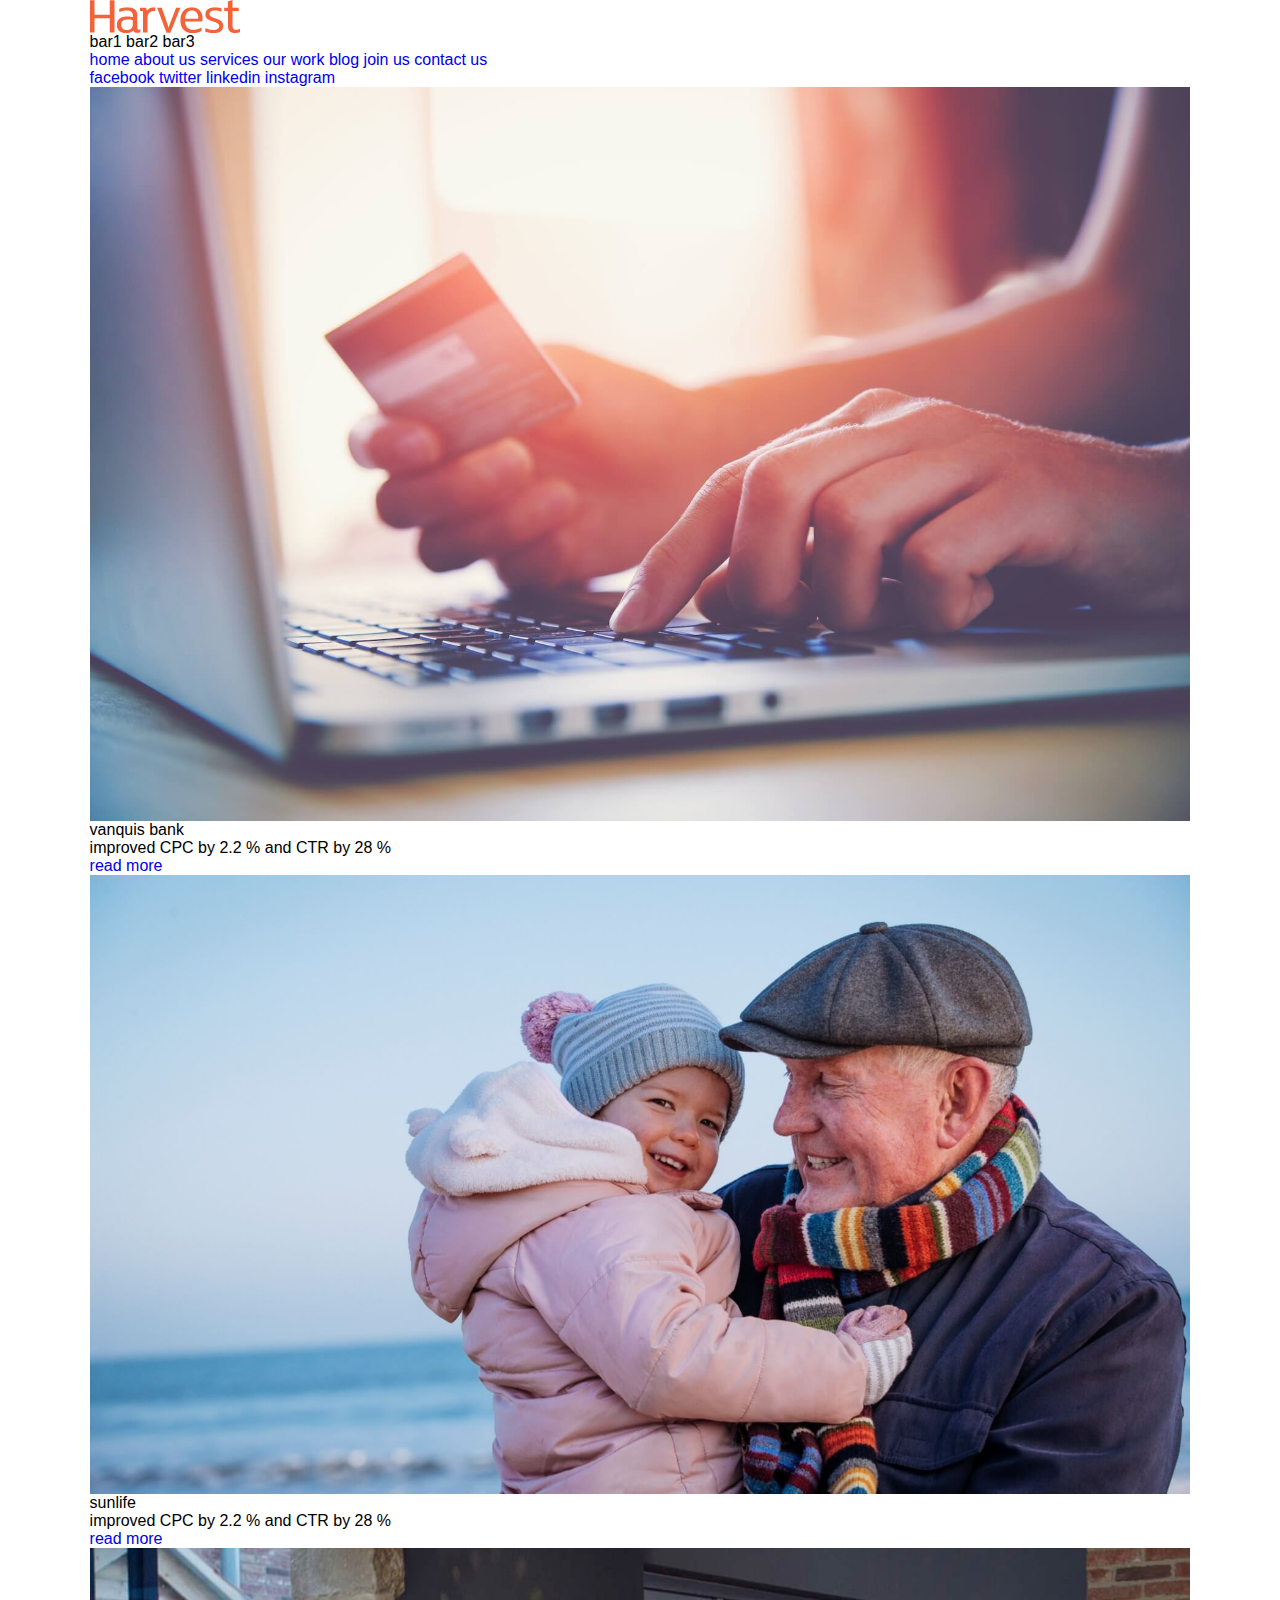
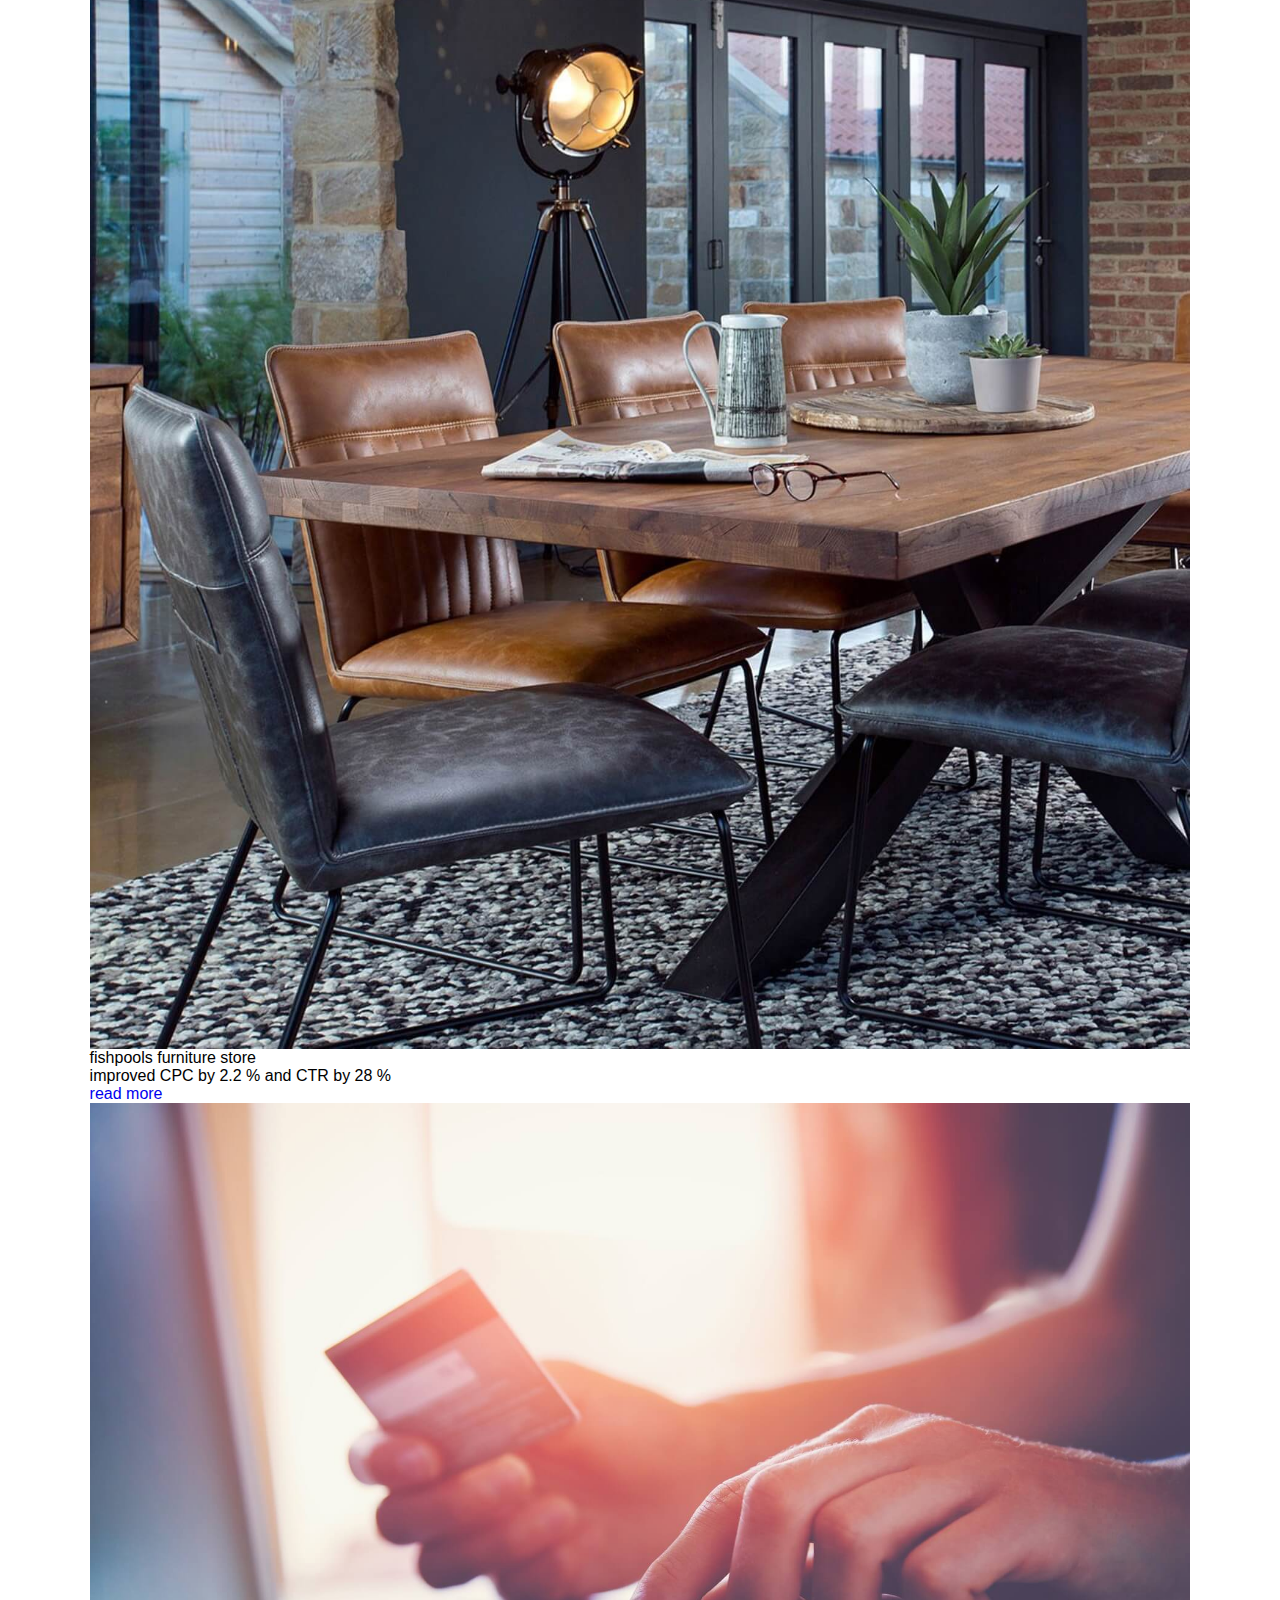
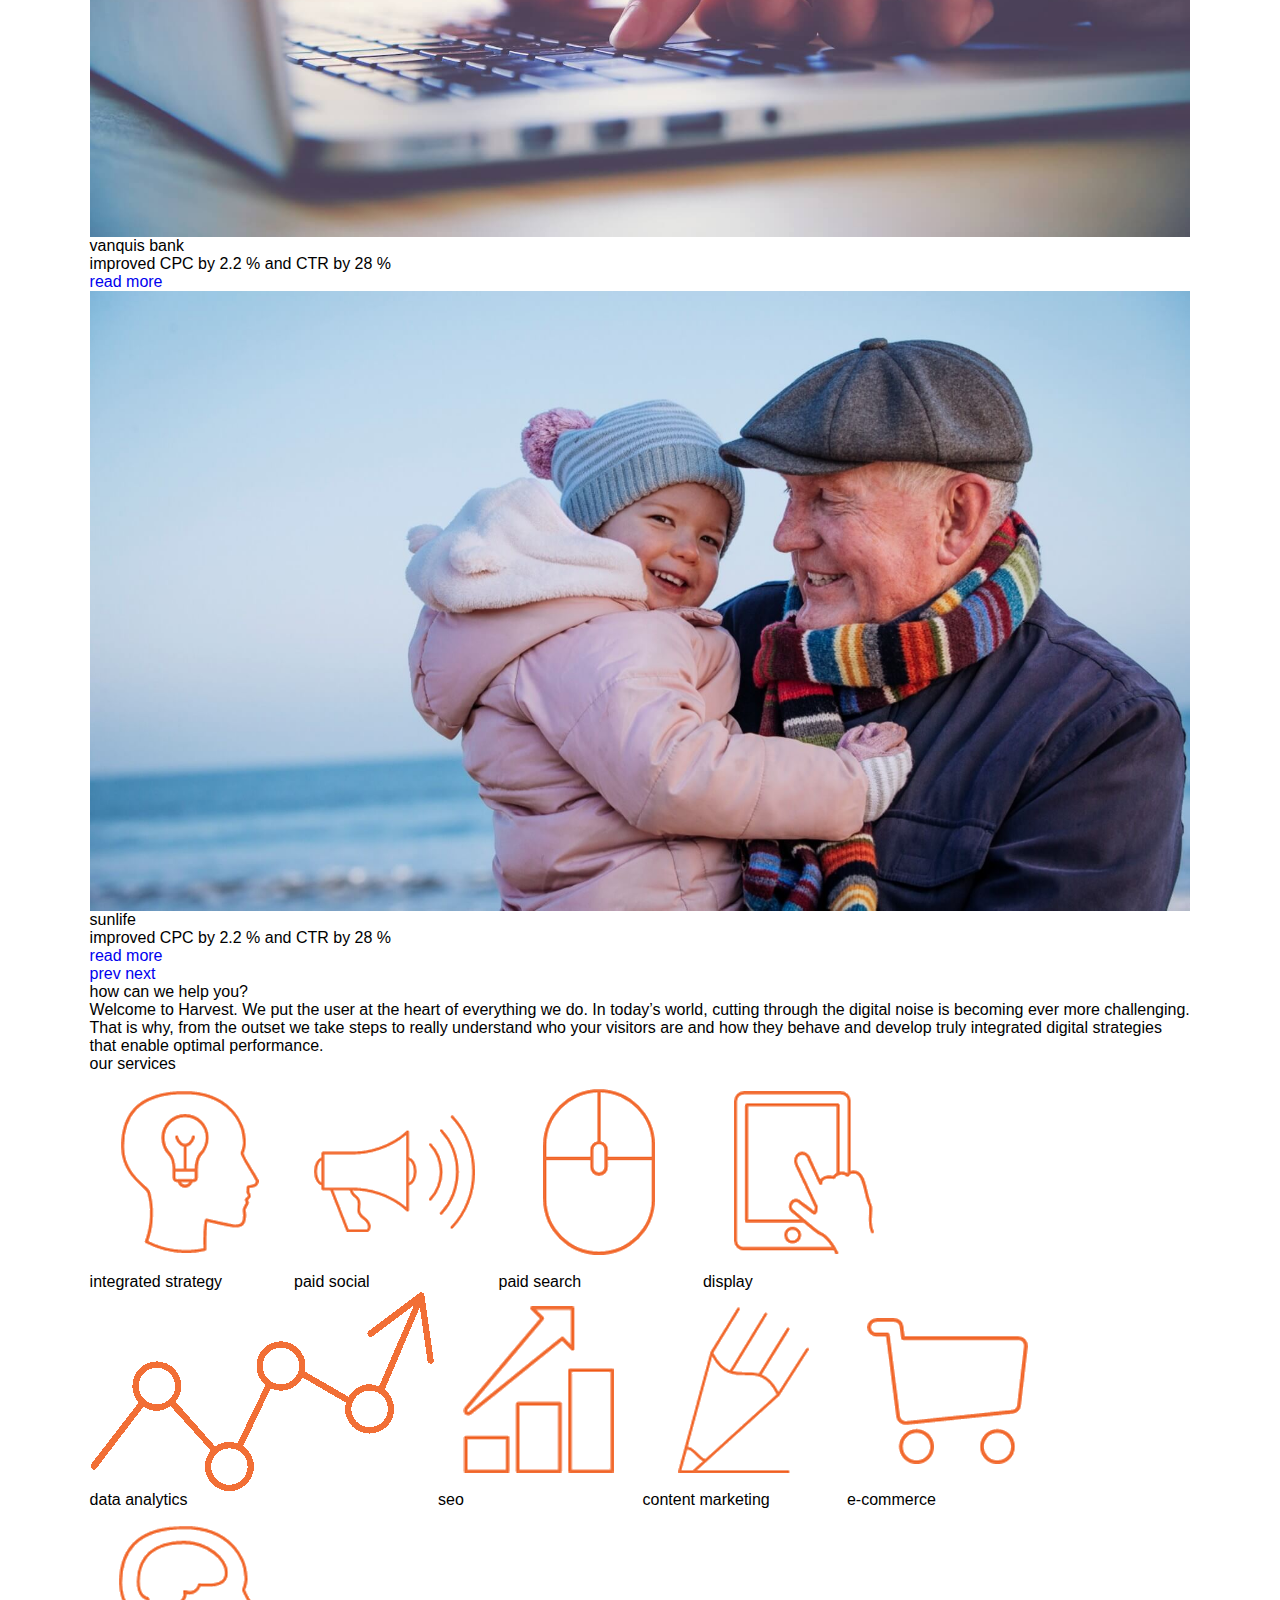
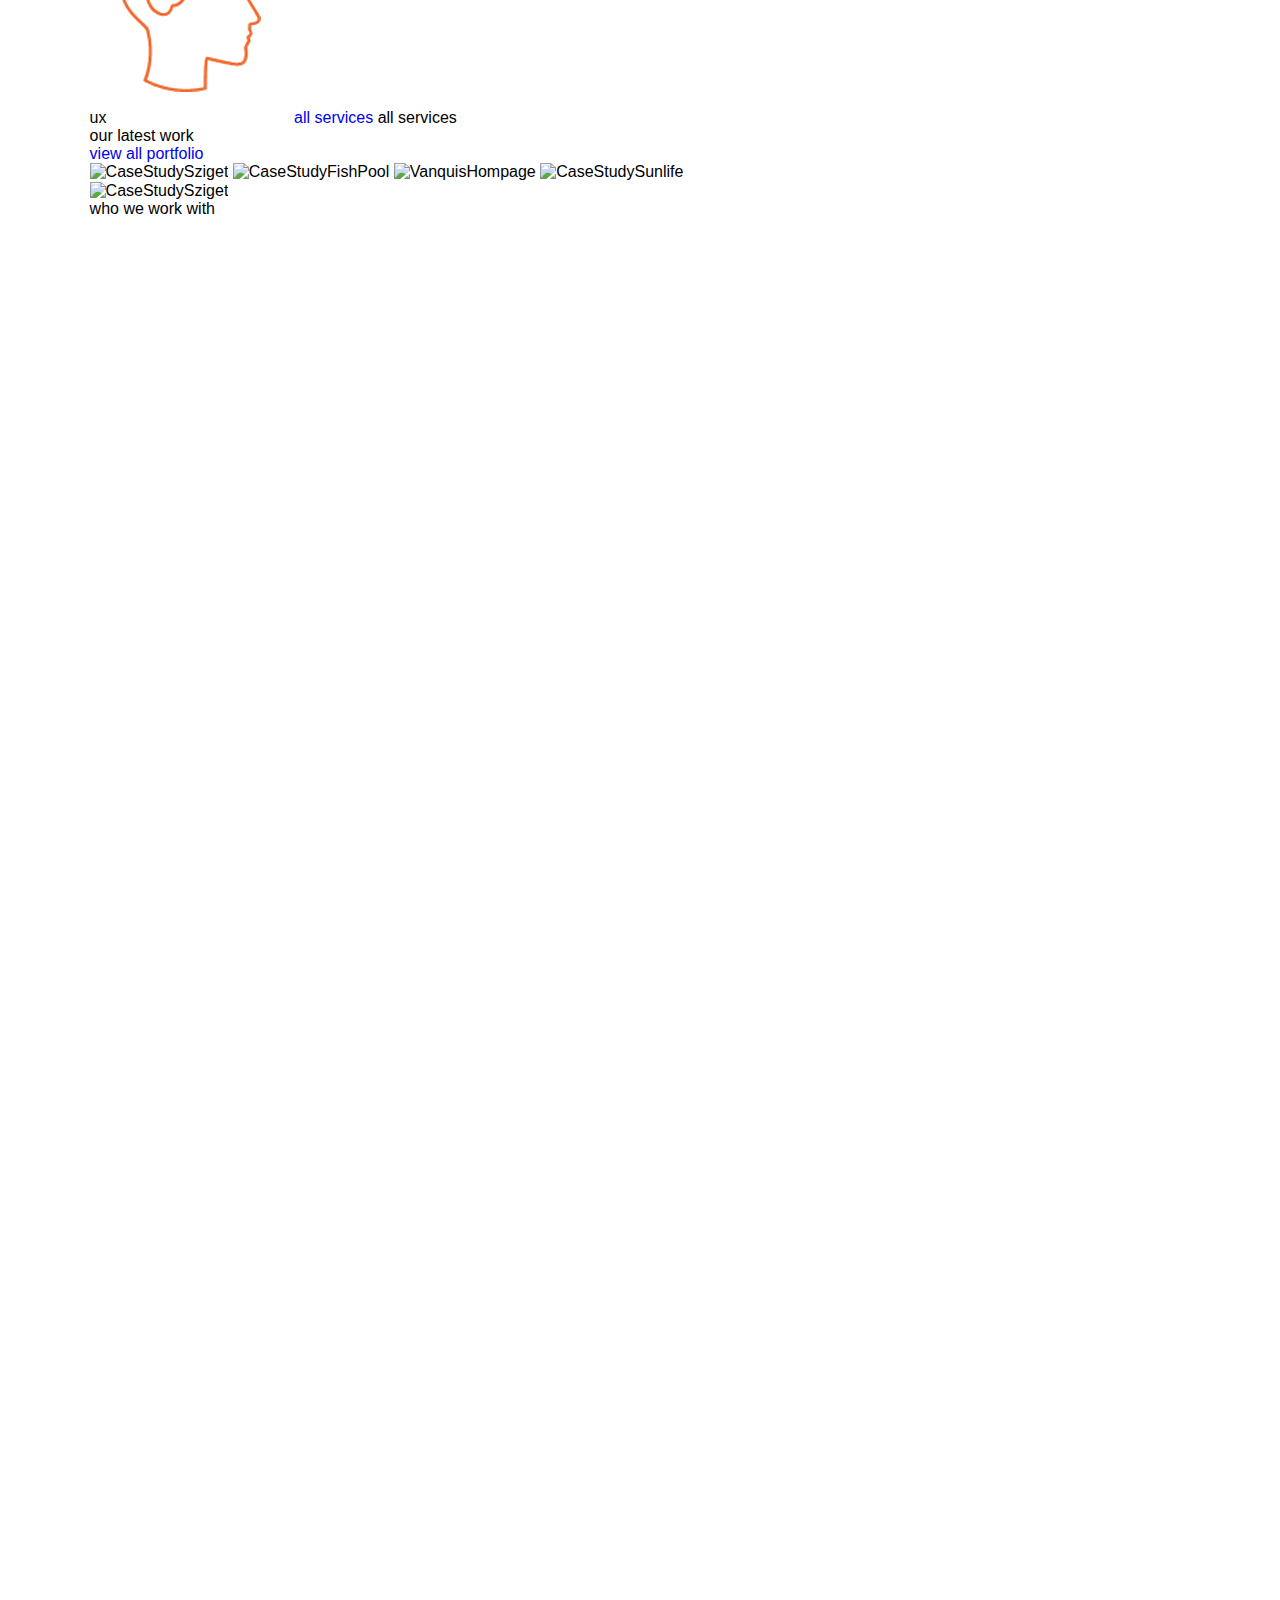
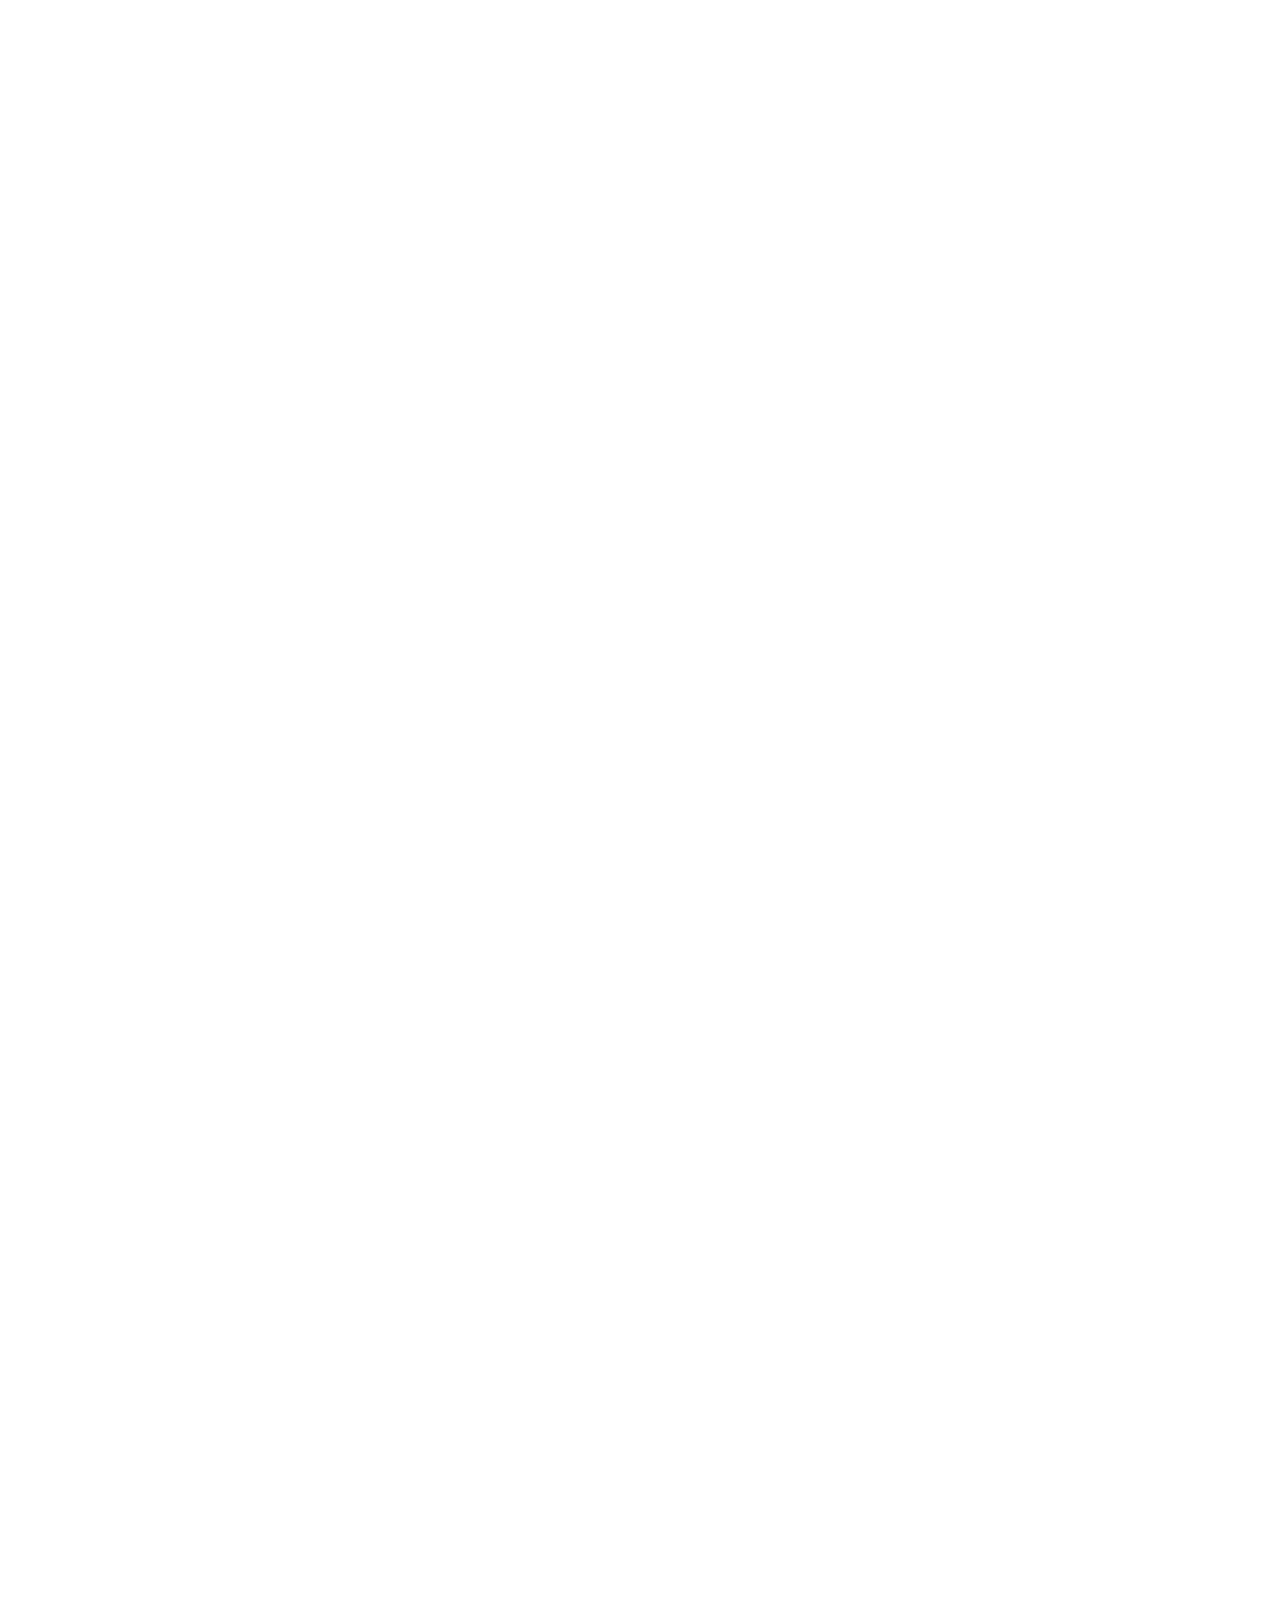
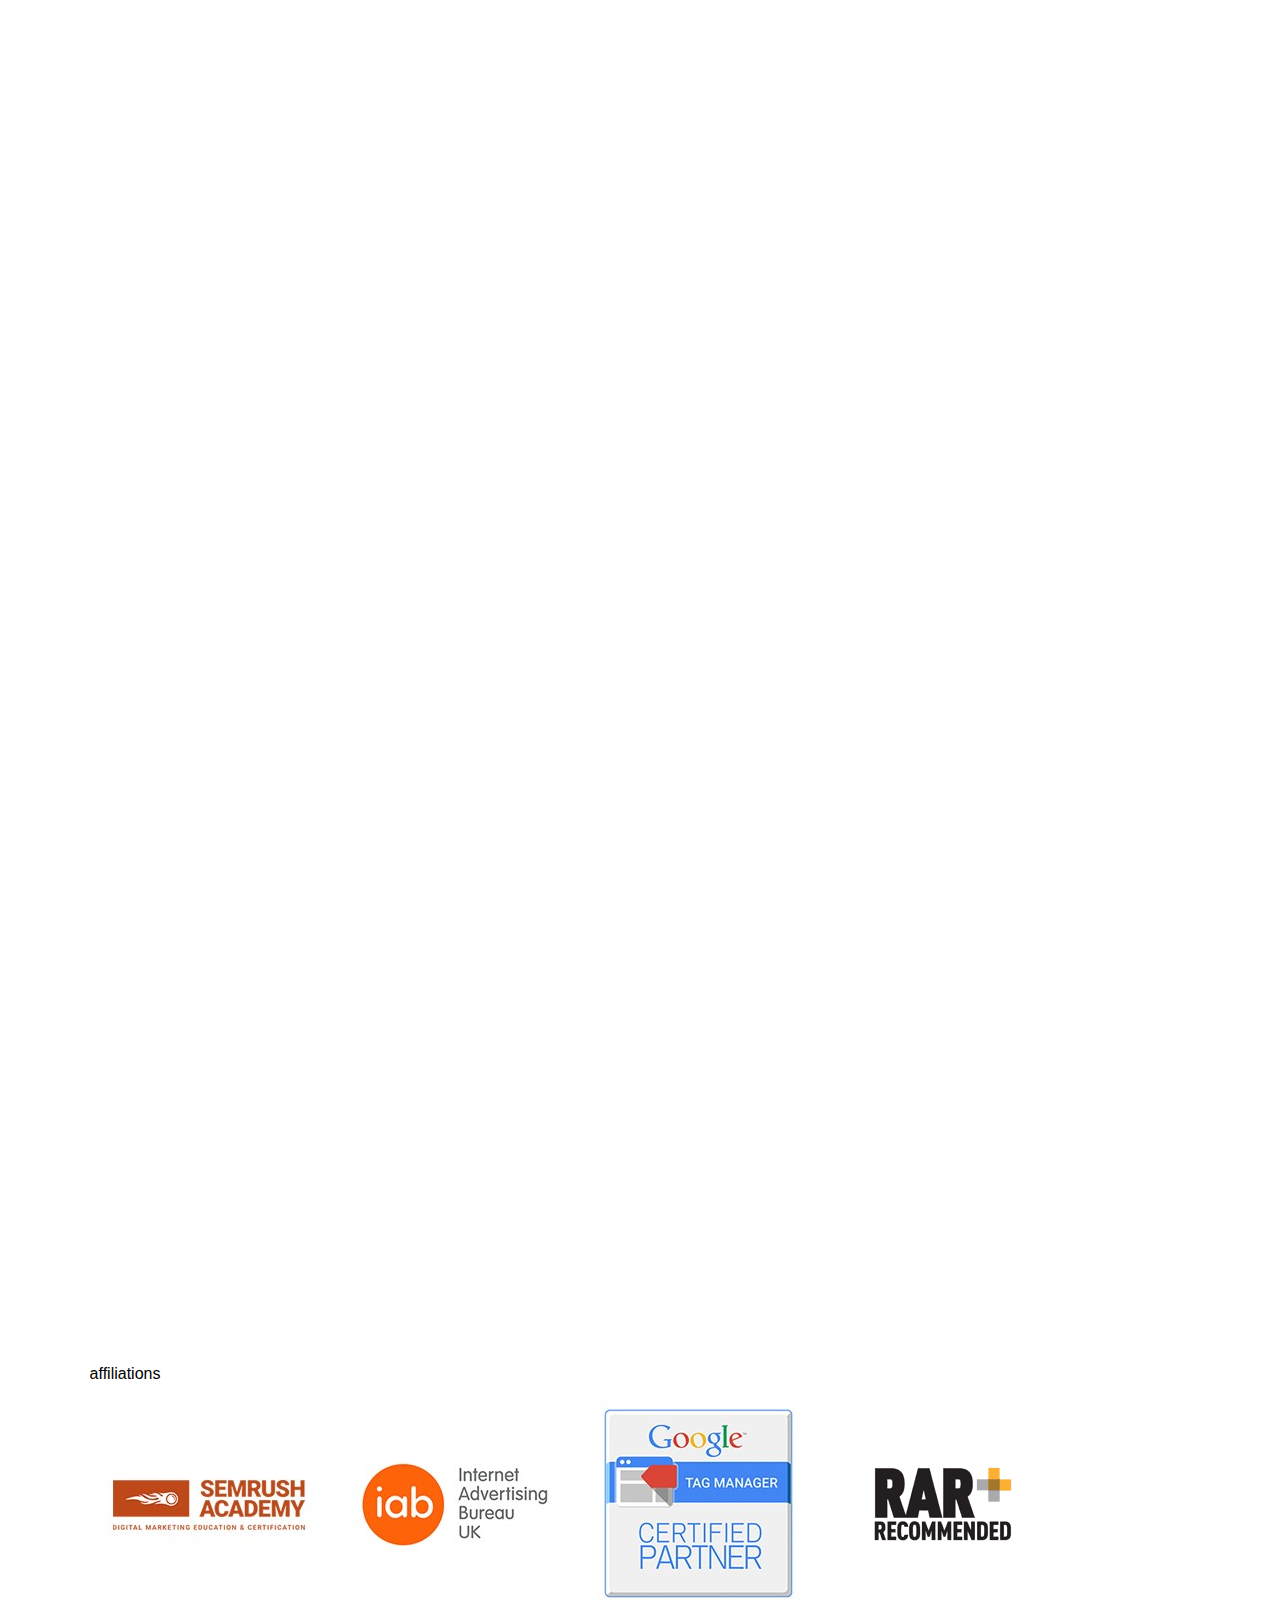
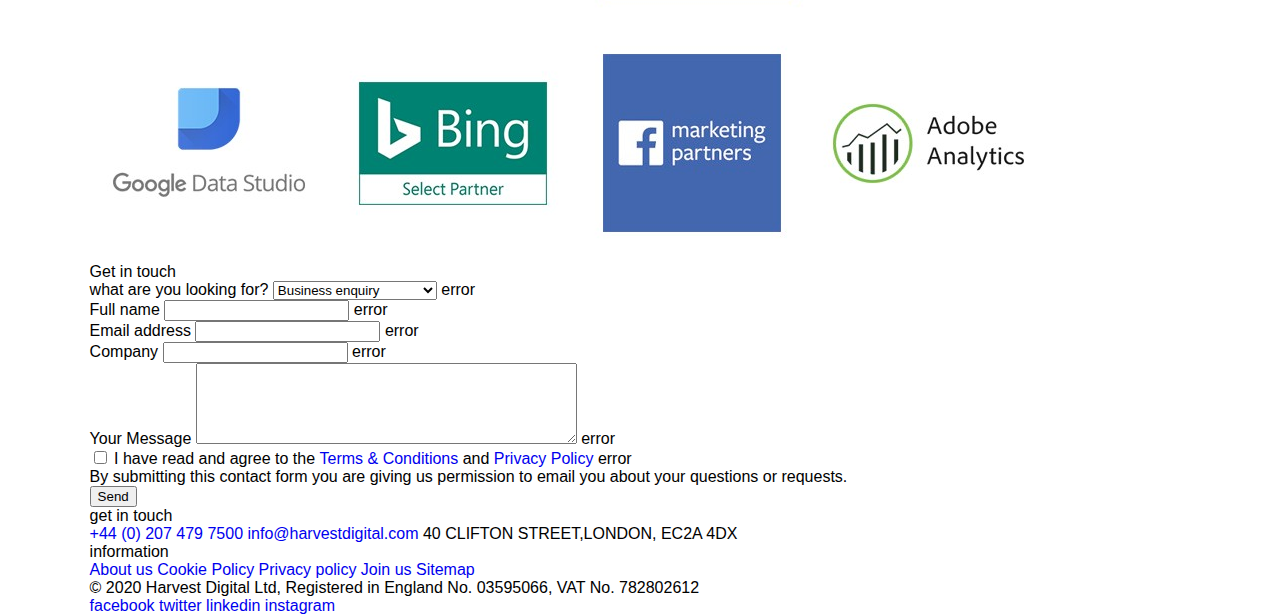
==== commit 47deee91: "html structure modified" ====
--- a/index.html
+++ b/index.html
@@ -74,9 +74,9 @@
     </header>
     <!--header section end-->
     <!--main section start-->
-    <main>
+    <main class="Home-main">
     <!--banner section start-->
-    <section class="banner">
+    <div class="banner">
       <div class="wrapper">
         <div class="banner-slider">
           <ul class="slider">
@@ -143,7 +143,7 @@
           </div>
         </div>
       </div>
-    </section>
+    </div>
     <!--banner section end-->
     <!--welcome section start-->
     <section class="welcome">      
@@ -162,59 +162,59 @@
            <figure>
              <img src ="assets/images/Services/Integrated-Start.png" alt="Integrated Start">
            </figure>
-           <figcaption>integrated strategy</figcaption>
+           <span>integrated strategy</span>
          </li>
          <li class="serivce">
           <figure>
             <img src ="assets/images/Services/Paid-social.png" alt="Paid Social">
           </figure>
-          <figcaption>paid social</figcaption>
+          <span>paid social</span>
         </li>
         <li class="serivce">
           <figure>
             <img src ="assets/images/Services/Paid-search.png" alt="Paid Search">
           </figure>
-          <figcaption>paid search</figcaption>
+          <span>paid search</span>
         </li>
         <li class="serivce">
           <figure>
             <img src ="assets/images/Services/Display.png" alt="Display">
           </figure>
-          <figcaption>display</figcaption>
+          <span>display</span>
         </li>
         <li class="serivce">
           <figure>
             <img src ="assets/images/Services/Data-Analytics.png" alt="Data Analytics">
           </figure>
-          <figcaption>data analytics</figcaption>
+          <span>data analytics</span>
         </li>
         <li class="serivce">
           <figure>
             <img src ="assets/images/Services/SEO.png" alt="SEO">
           </figure>
-          <figcaption>seo</figcaption>
+          <span>seo</span>
         </li>
         <li class="serivce">
           <figure>
             <img src ="assets/images/Services/Content-marketing.png" alt="Content Marketing">
           </figure>
-          <figcaption>content marketing</figcaption>
+          <span>content marketing</span>
         </li>
         <li class="serivce">
           <figure>
             <img src ="assets/images/Services/E-comm.png" alt="E-Commerce">
           </figure>
-          <figcaption>e-commerce</figcaption>
+          <span>e-commerce</span>
         </li>
         <li class="serivce">
           <figure>
             <img src ="assets/images/Services/UX2.png" alt="UX">
           </figure>
-          <figcaption>ux</figcaption>
+          <span>ux</span>
         </li>
         <li class="serivce-icon">
           <a href="#FIXME" title="All Serivces" class="right-arrow">all services</a>          
-          <figcaption>all services</figcaption>
+          <span>all services</span>
         </li>
         </ul>
       </div>
@@ -228,29 +228,29 @@
         <ul class="portfolios">
          <li class="portfolio">
             <figure>
-              <img src ="assets/images/OurLatest Works/CaseStudy_Sziget.jpg" alt="CaseStudySziget">
+              <img src ="assets/images/OurLatestWorks/CaseStudy_Sziget.jpg" alt="CaseStudySziget">
             </figure>
          </li>
          <li class="portfolio">
             <figure>
-              <img src ="assets/images/OurLatest Works/CaseStudy_Fishpools.jpg" alt="CaseStudyFishPool">
+              <img src ="assets/images/OurLatestWorks/CaseStudy_Fishpools.jpg" alt="CaseStudyFishPool">
             </figure>
          </li>
           <li class="portfolio">
             <figure>
-              <img src ="assets/images/OurLatest Works/Vanquis-homepage-2.jpg" alt="VanquisHompage">
+              <img src ="assets/images/OurLatestWorks/Vanquis-homepage-2.jpg" alt="VanquisHompage">
             </figure>
           </li>
           <li class="portfolio">
            <figure>
-              <img src ="assets/images/OurLatest Works/CaseStudy_SunLife-2.jpg" alt="CaseStudySunlife">
+              <img src ="assets/images/OurLatestWorks/CaseStudy_SunLife-2.jpg" alt="CaseStudySunlife">
             </figure>
           </li>
         </ul>
         <ul class="portfolio-lightbox">
          <li class="lightbox">
             <figure>
-              <img src="assets/images/OurLatest Works/CaseStudy_Sziget.jpg" alt="CaseStudySziget">
+              <img src="assets/images/OurLatestWorks/CaseStudy_Sziget.jpg" alt="CaseStudySziget">
             </figure>
          </li>
         </ul>
@@ -314,7 +314,7 @@
           </li>                        
         </ul>
       </div>
-    </footer>
+    </section>
     <!--our clients section end-->
     <!--affiliation section start-->
     <section class="affiliations">      
@@ -368,6 +368,7 @@
     <!--get-in-touch section start-->
     <section class="get-in-touch">      
       <div class="wrapper">
+        <h3>Get in touch</h3>
         <form action="#FIXME">
           <div class="form-groups">
             <div class="form-group">
@@ -405,7 +406,7 @@
             </div>
             <div class="form-control">
               <input type="checkbox" id="TermsandCondition" value="true">
-              <label for="TermsandCondition">I have read and agree to the <a href="#FIXME"> Terms &amp; Conditions</a> and <a href="#FIXME">Privacy Policy</a></label>
+              <label for="TermsandCondition">I have read and agree to the <a href="#FIXME" title="Terms and Condtions"> Terms &amp; Conditions</a> and <a href="#FIXME" title="Privacy Policy">Privacy Policy</a></label>
               <span class="error">error</span>
             </div>
             <p>By submitting this contact form you are giving us permission to email you about your questions or requests.</p>
@@ -421,7 +422,59 @@
     <!--main section end-->
     <!--footer section start-->
     <footer>      
-
+      <div class="wrapper">
+        <div class="company-info">
+          <div class="getintouch">
+            <h5>get in touch</h5>
+              <ul>
+                <li>
+                  <a href="tel:+44(0)2074797500" title="+44 (0) 207 479 7500" class="telephone">&plus;44 (0) 207 479 7500</a>
+                </li>
+                <li>
+                  <a href="mailto:INFO@HARVESTDIGITAL.COM" title="info@harvestdigital.com" class="infoMail">info@harvestdigital.com</a>
+                </li>
+                <li>
+                  <address class="Co-Address">40 CLIFTON STREET,LONDON, EC2A 4DX</address>
+                </li>
+              </ul>
+          </div>
+          <div class="information">
+            <h5>information</h5>
+            <ul>
+              <li>
+                <a href="#FIXME" title="About us">About us</a>
+              </li>
+              <li>
+                <a href="#FIXME" title="Cookie Policy">Cookie Policy</a>
+              </li>
+              <li>
+                <a href="#FIXME" title="Privacy policy">Privacy policy</a>
+              </li>
+              <li>
+                <a href="join-us.html" title="Join us">Join us</a>
+              </li>
+              <li>
+                <a href="#FIXME" title="Sitemap">Sitemap</a>
+              </li>
+            </ul>
+          </div>
+        </div>
+        <p>&copy; 2020 Harvest Digital Ltd, Registered in England No. 03595066, VAT No. 782802612</p>
+        <ul class="footer-social-icons">
+          <li>
+            <a href="#FIXME" title="Facebook" target="_blank" rel="nofollow" class="facebook" aria-hidden="true">facebook</a>
+          </li>
+          <li>
+            <a href="#FIXME" title="Twitter" target="_blank" rel="nofollow" class="twitter" aria-hidden="true">twitter</a>
+          </li>
+          <li>
+            <a href="#FIXME" title="Linkedin" target="_blank" rel="nofollow" class="linkedin" aria-hidden="true">linkedin</a>
+          </li>
+          <li>
+            <a href="#FIXME" title="Instagram" target="_blank" rel="nofollow" class="instagram" aria-hidden="true">instagram</a>
+          </li>
+        </ul>
+      </div>
     </footer>
     <!--footer section end-->
   </div>
--- a/assets/css/style.css
+++ b/assets/css/style.css
@@ -103,6 +103,7 @@
   width: 86%; 
   margin: 0 auto;
 }
+
 /*=================================
   Header styling starts here
 =================================*/
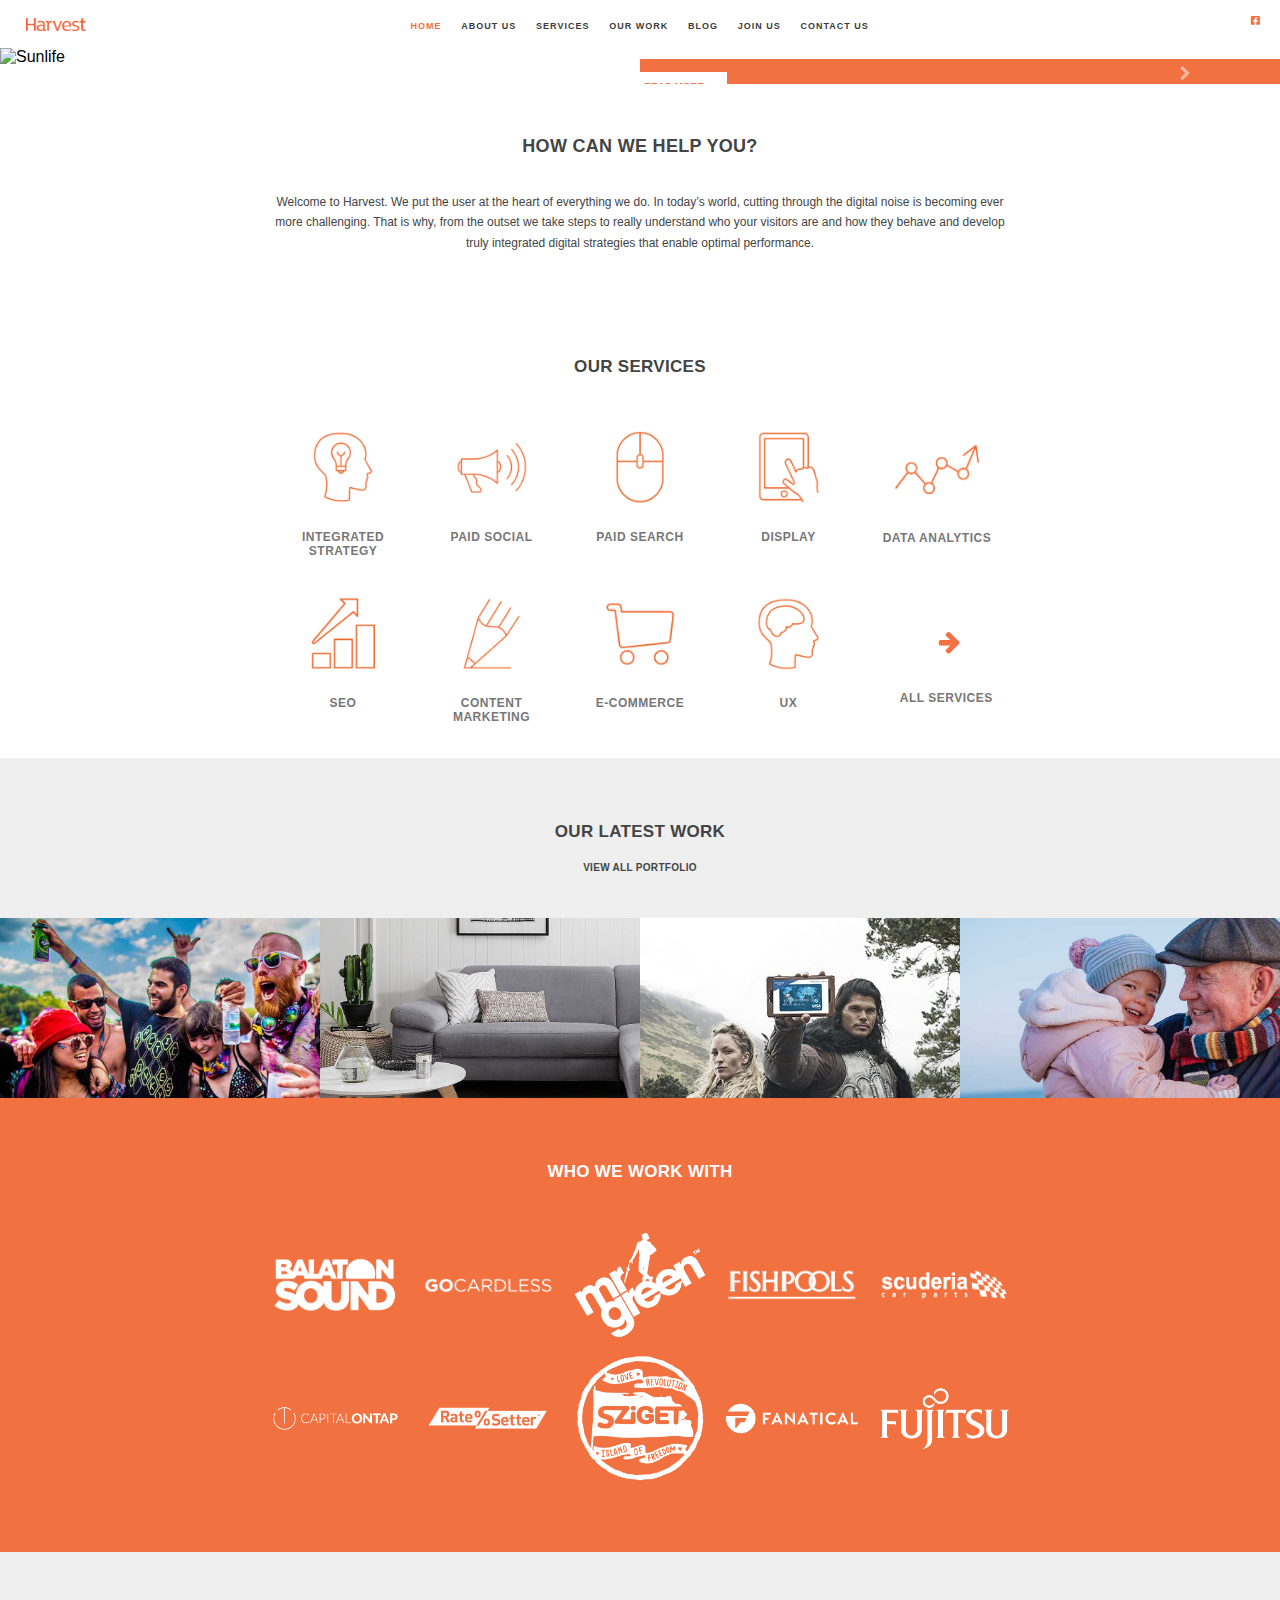
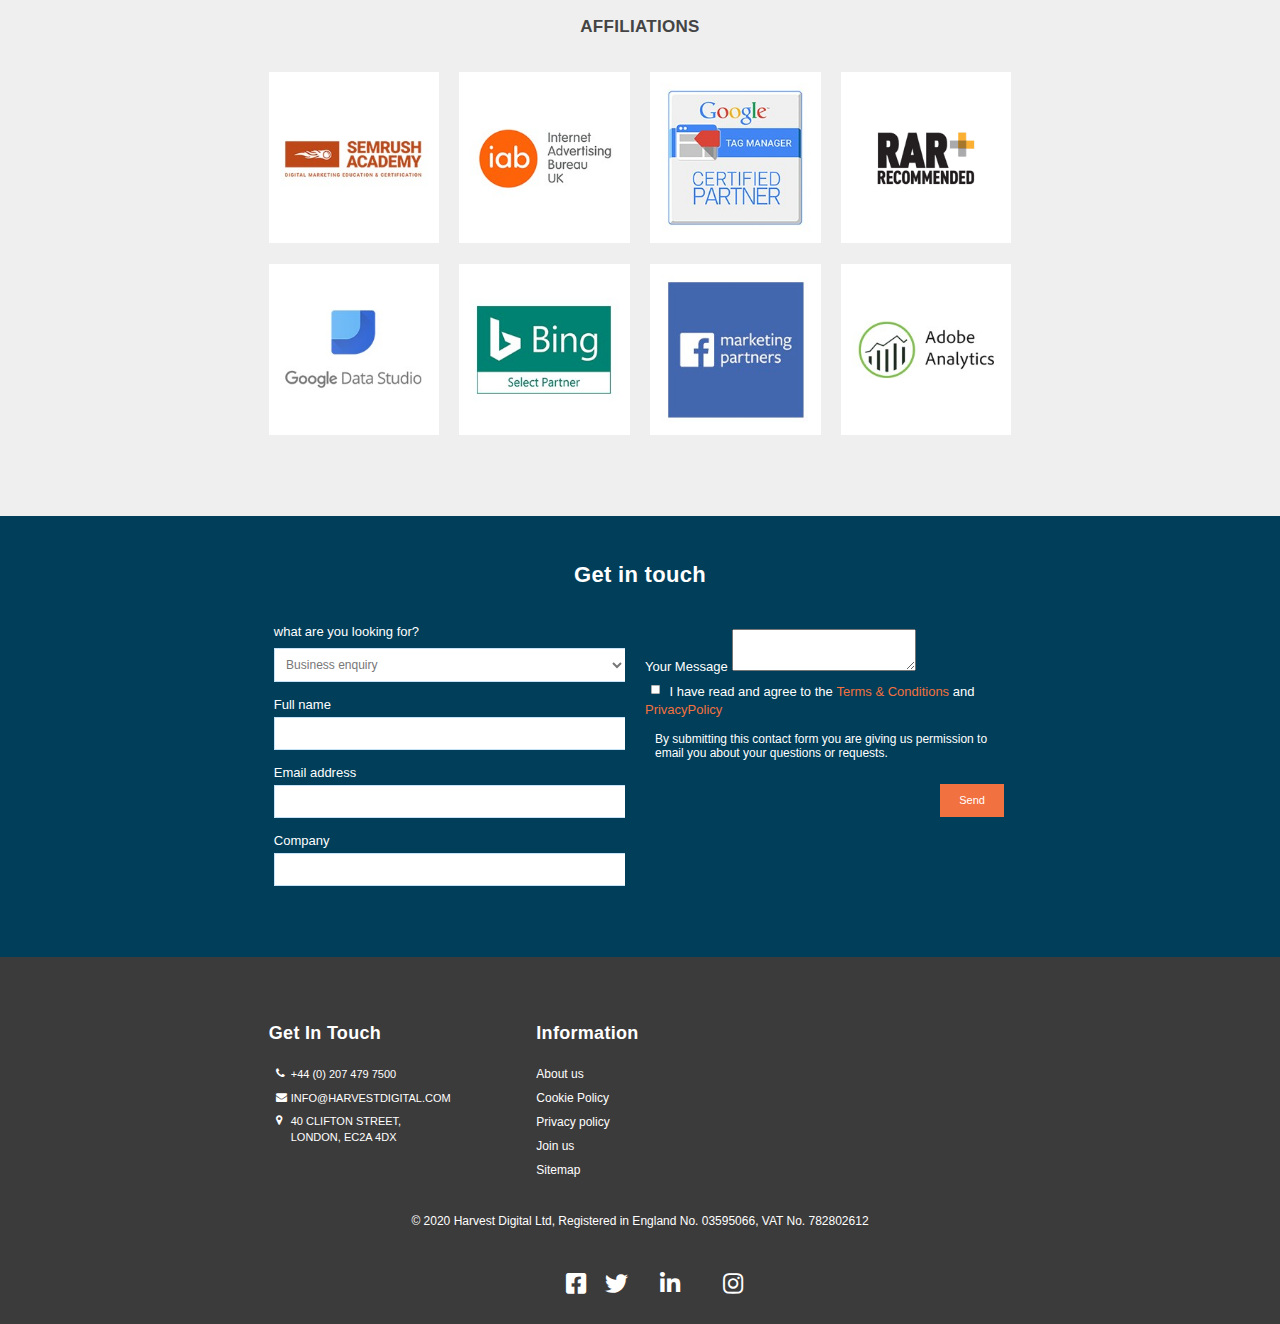
==== commit 55e21490: "html section classes changed" ====
--- a/index.html
+++ b/index.html
@@ -1,6 +1,7 @@
 <!doctype html>
 <!-- If multi-language site, reconsider usage of html lang declaration here. -->
-<html lang="en"> 
+<html lang="en">
+
 <head>
   <meta charset="utf-8">
   <title>Home | Harvest</title>
@@ -11,10 +12,12 @@
   <meta name="viewport" content="width=device-width, initial-scale=1, maximum-scale=1">
   <!-- Place favicon.ico in the root directory: mathiasbynens.be/notes/touch-icons -->
   <!--font-awesome link for icons-->
-  <link rel="stylesheet" media="screen" href="assets/vendor/font-awesome/css/all.min.css" >
+  <link rel="stylesheet" media="screen" href="assets/vendor/font-awesome/css/all.min.css">
+  <link rel="stylesheet" href="https://cdnjs.cloudflare.com/ajax/libs/font-awesome/4.7.0/css/font-awesome.min.css">
   <!-- Default style-sheet is for 'media' type screen (color computer display).  -->
-  <link rel="stylesheet" media="screen" href="assets/css/style.css" >
+  <link rel="stylesheet" media="screen" href="assets/css/style.css">
 </head>
+
 <body>
   <!--container start-->
   <div class="container">
@@ -34,7 +37,7 @@
           </div>
           <ul class="navigation">
             <li>
-              <a href="#FIXME" title="Home">home</a>
+              <a href="index.html" class="active" title="Home">home</a>
             </li>
             <li>
               <a href="#FIXME" title="About Us">about us</a>
@@ -57,16 +60,20 @@
           </ul>
           <ul class="header-social-icons">
             <li>
-              <a href="#FIXME" title="Facebook" target="_blank" rel="nofollow" class="facebook" aria-hidden="true">facebook</a>
-            </li>
-            <li>
-              <a href="#FIXME" title="Twitter" target="_blank" rel="nofollow" class="twitter" aria-hidden="true">twitter</a>
-            </li>
-            <li>
-              <a href="#FIXME" title="Linkedin" target="_blank" rel="nofollow" class="linkedin" aria-hidden="true">linkedin</a>
-            </li>
-            <li>
-              <a href="#FIXME" title="Instagram" target="_blank" rel="nofollow" class="instagram" aria-hidden="true">instagram</a>
+              <a href="#FIXME" title="Facebook" target="_blank" rel="nofollow" class="facebook"
+                aria-hidden="true">facebook</a>
+            </li>
+            <li>
+              <a href="#FIXME" title="Twitter" target="_blank" rel="nofollow" class="twitter"
+                aria-hidden="true">twitter</a>
+            </li>
+            <li>
+              <a href="#FIXME" title="Linkedin" target="_blank" rel="nofollow" class="linkedin"
+                aria-hidden="true">linkedin</a>
+            </li>
+            <li>
+              <a href="#FIXME" title="Instagram" target="_blank" rel="nofollow" class="instagram"
+                aria-hidden="true">instagram</a>
             </li>
           </ul>
         </nav>
@@ -75,368 +82,377 @@
     <!--header section end-->
     <!--main section start-->
     <main class="Home-main">
-    <!--banner section start-->
-    <div class="banner">
-      <div class="wrapper">
-        <div class="banner-slider">
-          <ul class="slider">
-            <li class="slide" id="first">
-              <figure>
-                <img src="assets/images/Carousel/Carousel-three.jpeg" alt="Vanquis Bank">
-              </figure>
-              <div class="slider-content">
-                <span>vanquis bank</span>
-                <p>improved CPC by 2.2 &percnt; and CTR by 28 &percnt;</p>
-              </div>
-              <a href="#FIXME" class="angle-right" title="Read More">read more</a>
-            </li>
-            <li class="slide">
-              <figure>
-                <img src="assets/images/Carousel/Carousel-two.jpg" alt="Sunlife">
-              </figure>
-              <div class="slider-content">
-                <span>sunlife</span>
-                <p>improved CPC by 2.2 &percnt; and CTR by 28 &percnt;</p>
-              </div>
-              <a href="#FIXME" class="angle-right" title="Read More">read more</a>
-            </li>
-            <li class="slide">
-              <figure>
-                <img src="assets/images/Carousel/Carousel-one.jpg" alt="FishPool Furniture Store">
-              </figure>
-              <div class="slider-content">
-                <span>fishpools furniture store</span>
-                <p>improved CPC by 2.2 &percnt; and CTR by 28 &percnt;</p>
-              </div>
-              <a href="#FIXME" class="angle-right" title="Read More">read more</a>
-            </li>
-            <li class="slide">
-              <figure>
-                <img src="assets/images/Carousel/Carousel-three.jpeg" alt="Vanquis Bank">
-              </figure>
-              <div class="slider-content">
-                <span>vanquis bank</span>
-                <p>improved CPC by 2.2 &percnt; and CTR by 28 &percnt;</p>
-              </div>
-              <a href="#FIXME" class="angle-right" title="Read More">read more</a>
-            </li> 
-            <li class="slide" id="last">
-              <figure>
-                <img src="assets/images/Carousel/Carousel-two.jpg" alt="Sunlife">
-              </figure>
-              <div class="slider-content">
-                <span>sunlife</span>
-                <p>improved CPC by 2.2 &percnt; and CTR by 28 &percnt;</p>
-              </div>
-              <a href="#FIXME" class="angle-right" title="Read More">read more</a>
-            </li>
-          </ul>
-          <div class="slide-controls">
-            <ul class="buttons">
-              <li>
-                <a href="#FIXME" class="btn" id="prev" title="Previous Slide">prev</a>
-              </li>
-              <li>
-                <a href="#FIXME" class="btn" id="next" title="Next Slide">next</a>
+      <!--banner section start-->
+      <div class="banner">
+        <div class="wrapper">
+          <div class="banner-slider">
+            <ul class="slider">
+              <li class="slide" id="first">
+                <figure>
+                  <img src="https://via.placeholder.com/1351x673?text=Harvest-three" alt="Vanquis Bank">
+                </figure>
+                <div class="slider-content">
+                  <span>vanquis bank</span>
+                  <p>improved CPC by 2.2 &percnt; and CTR by 28 &percnt;</p>
+                </div>
+                <a href="#FIXME" class="angle-right" title="Read More">read more</a>
+              </li>
+              <li class="slide">
+                <figure>
+                  <img src="https://via.placeholder.com/1351x673?text=Harvest-one" alt="Sunlife">
+                </figure>
+                <div class="slider-content">
+                  <span>sunlife</span>
+                  <p>improved CPC by 2.2 &percnt; and CTR by 28 &percnt;</p>
+                </div>
+                <a href="#FIXME" class="angle-right" title="Read More">read more</a>
+              </li>
+              <li class="slide">
+                <figure>
+                  <img src="https://via.placeholder.com/1351x673?text=Harvest-two" alt="FishPool Furniture Store">
+                </figure>
+                <div class="slider-content">
+                  <span>fishpools furniture store</span>
+                  <p>improved CPC by 2.2 &percnt; and CTR by 28 &percnt;</p>
+                </div>
+                <a href="#FIXME" class="angle-right" title="Read More">read more</a>
+              </li>
+              <li class="slide">
+                <figure>
+                  <img src="https://via.placeholder.com/1351x673?text=Harvest-three" alt="Vanquis Bank">
+                </figure>
+                <div class="slider-content">
+                  <span>vanquis bank</span>
+                  <p>improved CPC by 2.2 &percnt; and CTR by 28 &percnt;</p>
+                </div>
+                <a href="#FIXME" class="angle-right" title="Read More">read more</a>
+              </li>
+              <li class="slide" id="last">
+                <figure>
+                  <img src="https://via.placeholder.com/1351x673?text=Harvest-one" alt="Sunlife">
+                </figure>
+                <div class="slider-content">
+                  <span>sunlife</span>
+                  <p>improved CPC by 2.2 &percnt; and CTR by 28 &percnt;</p>
+                </div>
+                <a href="#FIXME" class="angle-right" title="Read More">read more</a>
               </li>
             </ul>
-          </div>
-        </div>
-      </div>
-    </div>
-    <!--banner section end-->
-    <!--welcome section start-->
-    <section class="welcome">      
-      <div class="wrapper">
-        <h2>how can we help you&quest;</h2>
-        <p>Welcome to Harvest. We put the user at the heart of everything we do. In today’s world, cutting through the digital noise is becoming ever more challenging. That is why, from the outset we take steps to really understand who your visitors are and how they behave and develop truly integrated digital strategies that enable optimal performance.</p>
-      </div>
-    </section>
-    <!--welcome section end-->
-    <!--our-services section start-->
-    <section class="our-services">      
-      <div class="wrapper">
-        <h2>our services</h2>
-        <ul class="serivces">
-         <li class="serivce">
-           <figure>
-             <img src ="assets/images/Services/Integrated-Start.png" alt="Integrated Start">
-           </figure>
-           <span>integrated strategy</span>
-         </li>
-         <li class="serivce">
-          <figure>
-            <img src ="assets/images/Services/Paid-social.png" alt="Paid Social">
-          </figure>
-          <span>paid social</span>
-        </li>
-        <li class="serivce">
-          <figure>
-            <img src ="assets/images/Services/Paid-search.png" alt="Paid Search">
-          </figure>
-          <span>paid search</span>
-        </li>
-        <li class="serivce">
-          <figure>
-            <img src ="assets/images/Services/Display.png" alt="Display">
-          </figure>
-          <span>display</span>
-        </li>
-        <li class="serivce">
-          <figure>
-            <img src ="assets/images/Services/Data-Analytics.png" alt="Data Analytics">
-          </figure>
-          <span>data analytics</span>
-        </li>
-        <li class="serivce">
-          <figure>
-            <img src ="assets/images/Services/SEO.png" alt="SEO">
-          </figure>
-          <span>seo</span>
-        </li>
-        <li class="serivce">
-          <figure>
-            <img src ="assets/images/Services/Content-marketing.png" alt="Content Marketing">
-          </figure>
-          <span>content marketing</span>
-        </li>
-        <li class="serivce">
-          <figure>
-            <img src ="assets/images/Services/E-comm.png" alt="E-Commerce">
-          </figure>
-          <span>e-commerce</span>
-        </li>
-        <li class="serivce">
-          <figure>
-            <img src ="assets/images/Services/UX2.png" alt="UX">
-          </figure>
-          <span>ux</span>
-        </li>
-        <li class="serivce-icon">
-          <a href="#FIXME" title="All Serivces" class="right-arrow">all services</a>          
-          <span>all services</span>
-        </li>
-        </ul>
-      </div>
-    </section>
-    <!--our-services section end-->
-    <!--our latest work section start-->
-    <section class="our-latest-work">      
-      <div class="wrapper">
-        <h3>our latest work</h3>
-        <a href="#FIXME" title="View All Portfolio">view all portfolio</a>
-        <ul class="portfolios">
-         <li class="portfolio">
-            <figure>
-              <img src ="assets/images/OurLatestWorks/CaseStudy_Sziget.jpg" alt="CaseStudySziget">
-            </figure>
-         </li>
-         <li class="portfolio">
-            <figure>
-              <img src ="assets/images/OurLatestWorks/CaseStudy_Fishpools.jpg" alt="CaseStudyFishPool">
-            </figure>
-         </li>
-          <li class="portfolio">
-            <figure>
-              <img src ="assets/images/OurLatestWorks/Vanquis-homepage-2.jpg" alt="VanquisHompage">
-            </figure>
-          </li>
-          <li class="portfolio">
-           <figure>
-              <img src ="assets/images/OurLatestWorks/CaseStudy_SunLife-2.jpg" alt="CaseStudySunlife">
-            </figure>
-          </li>
-        </ul>
-        <ul class="portfolio-lightbox">
-         <li class="lightbox">
-            <figure>
-              <img src="assets/images/OurLatestWorks/CaseStudy_Sziget.jpg" alt="CaseStudySziget">
-            </figure>
-         </li>
-        </ul>
-      </div>
-    </section>
-    <!--our latest work section end-->
-    <!--our clients section start-->
-    <section class="our-clients">      
-      <div class="wrapper">
-        <h3>who we work with</h3>
-        <ul class="clients">
-          <li class="client">
-            <figure>
-              <img src="assets/images/Logos/Affiliations/Balaton-Sound.png" alt="Balaton Sound">
-            </figure>
-          </li>
-          <li class="client">
-            <figure>
-              <img src="assets/images/Logos/Affiliations/Go-Cardless-white.png" alt="Go Cardless">
-            </figure>
-          </li>
-          <li class="client">
-            <figure>
-              <img src="assets/images/Logos/Affiliations/Mr-Green-white-1.png" alt="Mr Green">
-            </figure>
-          </li>
-          <li class="client">
-            <figure>
-              <img src="assets/images/Logos/Affiliations/Fishpools-white.png" alt="Fishpools">
-            </figure>
-          </li>
-          <li class="client">
-            <figure>
-              <img src="assets/images/Logos/Affiliations/Scuderia.png" alt="Scuderia Car Parts">
-            </figure>
-          </li>
-          <li class="client">
-            <figure>
-              <img src="assets/images/Logos/Affiliations/Cap-on-tap-white.png" alt="Capital On Tap">
-            </figure>
-          </li>   
-          <li class="client">
-            <figure>
-              <img src="assets/images/Logos/Affiliations/RateSetter-white-Logo.png" alt="Rate Setter">
-            </figure>
-          </li>
-          <li class="client">
-            <figure>
-              <img src="assets/images/Logos/Affiliations/Sziget-white.png" alt="Sziget">
-            </figure>
-          </li>
-          <li class="client">
-            <figure>
-              <img src="assets/images/Logos/Affiliations/Fanatical-white.png" alt="Fanatical">
-            </figure>
-          </li>
-          <li class="client">
-            <figure>
-              <img src="assets/images/Logos/Affiliations/Fujistsu-white.png" alt="Fujistsu">
-            </figure>
-          </li>                        
-        </ul>
-      </div>
-    </section>
-    <!--our clients section end-->
-    <!--affiliation section start-->
-    <section class="affiliations">      
-      <div class="wrapper">
-        <h3>affiliations</h3>
-        <ul class="affiliated-partners">
-         <li class="partners">
-            <figure>
-              <img src="assets/images/Logos/WorkWithSection/SEMrush.jpg" alt="Semrush Academy">
-            </figure>
-         </li>
-          <li class="partners">
-            <figure>
-              <img src="assets/images/Logos/WorkWithSection/IAB.jpg" alt="IAB">
-            </figure>
-          </li>
-          <li class="partners">
-            <figure>
-              <img src="assets/images/Logos/WorkWithSection/GTM.jpg" alt="Google Tag Manager">
-            </figure>
-          </li>
-          <li class="partners">
-            <figure>
-              <img src="assets/images/Logos/WorkWithSection/rar_Logo.png" alt="Rar Recommended">
-            </figure>
-          </li>
-          <li class="partners">
-            <figure>
-              <img src="assets/images/Logos/WorkWithSection/Data-Studio.jpg" alt="Google Data Studio">
-            </figure>
-          </li>
-          <li class="partners">
-            <figure>
-              <img src="assets/images/Logos/WorkWithSection/Bing.jpg" alt="Bing">
-            </figure>
-          </li>
-          <li class="partners">
-            <figure>
-              <img src="assets/images/Logos/WorkWithSection/Facebook-marketing-partner-1.jpg" alt="Facebook Marketing Partner">
-            </figure>
-          </li>
-          <li class="partners">
-            <figure>
-              <img src="assets/images/Logos/WorkWithSection/Adobe-An.jpg" alt="Adobe Analytics">
-            </figure>
-          </li>
-        </ul>
-      </div>
-    </section>
-    <!--affiliation section end-->
-    <!--get-in-touch section start-->
-    <section class="get-in-touch">      
-      <div class="wrapper">
-        <h3>Get in touch</h3>
-        <form action="#FIXME">
-          <div class="form-groups">
-            <div class="form-group">
-              <label for="enquiries">what are you looking for&quest;</label>
-              <select id="enquiries">
-                <option value="Business enquiry" selected>Business enquiry</option>
-                <option value="Sales enquiry">Sales enquiry</option>
-                <option value="Looking to join the team">Looking to join the team</option>
-                <option value="Graduate Programmes">Graduate programmes</option>
-                <option value="Internships">Internships</option>
-              </select>
-              <span class="error">error</span>
-            </div>
-            <div class="form-group">
-              <label for="fullname">Full name</label>
-              <input type="text" id="fullname" maxlength="40">
-              <span class="error">error</span>
-            </div>
-            <div class="form-group">
-              <label for="email">Email address</label>
-              <input type="text" id="email" maxlength="40">
-              <span class="error">error</span>
-            </div>
-            <div class="form-group">
-              <label for="company">Company</label>
-              <input type="text" id="company" maxlength="100">
-              <span class="error">error</span>
+            <div class="slide-controls">
+              <ul class="buttons">
+                <li>
+                  <a href="#FIXME" class="btn" id="prev" title="Previous Slide">prev</a>
+                </li>
+                <li>
+                  <a href="#FIXME" class="btn" id="next" title="Next Slide">next</a>
+                </li>
+              </ul>
             </div>
           </div>
-          <div class="form-controls">
-            <div class="form-control">
-              <label for="message">Your Message</label>
-              <textarea id="message" cols="45" rows="5" maxlength="400"></textarea>
-              <span class="error">error</span>
+        </div>
+      </div>
+      <!--banner section end-->
+      <!--welcome section start-->
+      <section class="welcome">
+        <div class="wrapper">
+          <h2>how can we help you&quest;</h2>
+          <p>Welcome to Harvest. We put the user at the heart of everything we do. In today’s world, cutting through the
+            digital noise is becoming ever more challenging. That is why, from the outset we take steps to really
+            understand who your visitors are and how they behave and develop truly integrated digital strategies that
+            enable optimal performance.</p>
+        </div>
+      </section>
+      <!--welcome section end-->
+      <!--our-services section start-->
+      <section class="our-services">
+        <div class="wrapper">
+          <h2>our services</h2>
+          <ul class="serivces">
+            <li class="serivce">
+              <figure>
+                <img src="assets/images/Services/Integrated-Start.png" alt="Integrated Start">
+              </figure>
+              <span>integrated strategy</span>
+            </li>
+            <li class="serivce">
+              <figure>
+                <img src="assets/images/Services/Paid-social.png" alt="Paid Social">
+              </figure>
+              <span>paid social</span>
+            </li>
+            <li class="serivce">
+              <figure>
+                <img src="assets/images/Services/Paid-search.png" alt="Paid Search">
+              </figure>
+              <span>paid search</span>
+            </li>
+            <li class="serivce">
+              <figure>
+                <img src="assets/images/Services/Display.png" alt="Display">
+              </figure>
+              <span>display</span>
+            </li>
+            <li class="serivce">
+              <figure>
+                <img src="assets/images/Services/Data-Analytics.png" alt="Data Analytics">
+              </figure>
+              <span>data analytics</span>
+            </li>
+            <li class="serivce">
+              <figure>
+                <img src="assets/images/Services/SEO.png" alt="SEO">
+              </figure>
+              <span>seo</span>
+            </li>
+            <li class="serivce">
+              <figure>
+                <img src="assets/images/Services/Content-marketing.png" alt="Content Marketing">
+              </figure>
+              <span>content marketing</span>
+            </li>
+            <li class="serivce">
+              <figure>
+                <img src="assets/images/Services/E-comm.png" alt="E-Commerce">
+              </figure>
+              <span>e-commerce</span>
+            </li>
+            <li class="serivce">
+              <figure>
+                <img src="assets/images/Services/UX2.png" alt="UX">
+              </figure>
+              <span>ux</span>
+            </li>
+            <li class="serivce-icon">
+              <a href="#FIXME" title="All Serivces" class="right-arrow">all services</a>
+              <span>all services</span>
+            </li>
+          </ul>
+        </div>
+      </section>
+      <!--our-services section end-->
+      <!--our latest work section start-->
+      <section class="our-latest-work">
+        <div class="wrapper">
+          <h3>our latest work</h3>
+          <a href="#FIXME" title="View All Portfolio">view all portfolio</a>
+          <ul class="portfolios">
+            <li class="portfolio">
+              <figure>
+                <img src="assets/images/OurLatestWorks/CaseStudy_Sziget.jpg" alt="CaseStudySziget">
+              </figure>
+            </li>
+            <li class="portfolio">
+              <figure>
+                <img src="assets/images/OurLatestWorks/CaseStudy_Fishpools.jpg" alt="CaseStudyFishPool">
+              </figure>
+            </li>
+            <li class="portfolio">
+              <figure>
+                <img src="assets/images/OurLatestWorks/Vanquis-homepage-2.jpg" alt="VanquisHompage">
+              </figure>
+            </li>
+            <li class="portfolio">
+              <figure>
+                <img src="assets/images/OurLatestWorks/CaseStudy_SunLife-2.jpg" alt="CaseStudySunlife">
+              </figure>
+            </li>
+          </ul>
+          <ul class="portfolio-lightbox">
+            <li class="lightbox">
+              <figure>
+                <img src="assets/images/OurLatestWorks/CaseStudy_Sziget.jpg" alt="CaseStudySziget">
+              </figure>
+            </li>
+          </ul>
+        </div>
+      </section>
+      <!--our latest work section end-->
+      <!--our clients section start-->
+      <section class="our-clients">
+        <div class="wrapper">
+          <h3>who we work with</h3>
+          <ul class="clients">
+            <li class="client">
+              <figure>
+                <img src="assets/images/Logos/Affiliations/Balaton-Sound.png" alt="Balaton Sound">
+              </figure>
+            </li>
+            <li class="client">
+              <figure>
+                <img src="assets/images/Logos/Affiliations/Go-Cardless-white.png" alt="Go Cardless">
+              </figure>
+            </li>
+            <li class="client">
+              <figure>
+                <img src="assets/images/Logos/Affiliations/Mr-Green-white-1.png" alt="Mr Green">
+              </figure>
+            </li>
+            <li class="client">
+              <figure>
+                <img src="assets/images/Logos/Affiliations/Fishpools-white.png" alt="Fishpools">
+              </figure>
+            </li>
+            <li class="client">
+              <figure>
+                <img src="assets/images/Logos/Affiliations/Scuderia.png" alt="Scuderia Car Parts">
+              </figure>
+            </li>
+            <li class="client">
+              <figure>
+                <img src="assets/images/Logos/Affiliations/Cap-on-tap-white.png" alt="Capital On Tap">
+              </figure>
+            </li>
+            <li class="client">
+              <figure>
+                <img src="assets/images/Logos/Affiliations/RateSetter-white-Logo.png" alt="Rate Setter">
+              </figure>
+            </li>
+            <li class="client">
+              <figure>
+                <img src="assets/images/Logos/Affiliations/Sziget-white.png" alt="Sziget">
+              </figure>
+            </li>
+            <li class="client">
+              <figure>
+                <img src="assets/images/Logos/Affiliations/Fanatical-white.png" alt="Fanatical">
+              </figure>
+            </li>
+            <li class="client">
+              <figure>
+                <img src="assets/images/Logos/Affiliations/Fujistsu-white.png" alt="Fujistsu">
+              </figure>
+            </li>
+          </ul>
+        </div>
+      </section>
+      <!--our clients section end-->
+      <!--affiliation section start-->
+      <section class="affiliations">
+        <div class="wrapper">
+          <h3>affiliations</h3>
+          <ul class="affiliated-partners">
+            <li class="partners">
+              <figure>
+                <img src="assets/images/Logos/WorkWithSection/SEMrush.jpg" alt="Semrush Academy">
+              </figure>
+            </li>
+            <li class="partners">
+              <figure>
+                <img src="assets/images/Logos/WorkWithSection/IAB.jpg" alt="IAB">
+              </figure>
+            </li>
+            <li class="partners">
+              <figure>
+                <img src="assets/images/Logos/WorkWithSection/GTM.jpg" alt="Google Tag Manager">
+              </figure>
+            </li>
+            <li class="partners">
+              <figure>
+                <img src="assets/images/Logos/WorkWithSection/rar_Logo.png" alt="Rar Recommended">
+              </figure>
+            </li>
+            <li class="partners">
+              <figure>
+                <img src="assets/images/Logos/WorkWithSection/Data-Studio.jpg" alt="Google Data Studio">
+              </figure>
+            </li>
+            <li class="partners">
+              <figure>
+                <img src="assets/images/Logos/WorkWithSection/Bing.jpg" alt="Bing">
+              </figure>
+            </li>
+            <li class="partners">
+              <figure>
+                <img src="assets/images/Logos/WorkWithSection/Facebook-marketing-partner-1.jpg"
+                  alt="Facebook Marketing Partner">
+              </figure>
+            </li>
+            <li class="partners">
+              <figure>
+                <img src="assets/images/Logos/WorkWithSection/Adobe-An.jpg" alt="Adobe Analytics">
+              </figure>
+            </li>
+          </ul>
+        </div>
+      </section>
+      <!--affiliation section end-->
+      <!--get-in-touch section start-->
+      <section class="get-in-touch">
+        <div class="wrapper">
+          <h3>Get in touch</h3>
+          <form action="#FIXME">
+            <div class="form-groups">
+              <div class="form-group">
+                <label for="enquiries">what are you looking for&quest;</label>
+                <select id="enquiries">
+                  <option value="Business enquiry" selected>Business enquiry</option>
+                  <option value="Sales enquiry">Sales enquiry</option>
+                  <option value="Looking to join the team">Looking to join the team</option>
+                  <option value="Graduate Programmes">Graduate programmes</option>
+                  <option value="Internships">Internships</option>
+                </select>
+                <span class="error">error</span>
+              </div>
+              <div class="form-group">
+                <label for="fullname">Full name</label>
+                <input type="text" id="fullname" maxlength="40">
+                <span class="error">error</span>
+              </div>
+              <div class="form-group">
+                <label for="email">Email address</label>
+                <input type="text" id="email" maxlength="40">
+                <span class="error">error</span>
+              </div>
+              <div class="form-group">
+                <label for="company">Company</label>
+                <input type="text" id="company" maxlength="100">
+                <span class="error">error</span>
+              </div>
             </div>
-            <div class="form-control">
-              <input type="checkbox" id="TermsandCondition" value="true">
-              <label for="TermsandCondition">I have read and agree to the <a href="#FIXME" title="Terms and Condtions"> Terms &amp; Conditions</a> and <a href="#FIXME" title="Privacy Policy">Privacy Policy</a></label>
-              <span class="error">error</span>
+            <div class="form-controls">
+              <div class="form-control">
+                <label for="message">Your Message</label>
+                <textarea id="message" maxlength="400"></textarea>
+                <span class="error">error</span>
+              </div>
+              <div class="form-control">
+                <input type="checkbox" id="TermsandCondition" value="true">
+                <label for="TermsandCondition">I have read and agree to the <a href="#FIXME"
+                    title="Terms and Condtions"> Terms &amp; Conditions</a> and <a href="#FIXME" title="Privacy">Privacy
+                    <a href="#FIXME" title="Policy">Policy</a></label>
+                <span class="error">error</span>
+              </div>
+              <p>By submitting this contact form you are giving us permission to email you about your questions or
+                requests.</p>
+              <div class="form-control">
+                <input type="submit" id="submit" value="Send">
+              </div>
             </div>
-            <p>By submitting this contact form you are giving us permission to email you about your questions or requests.</p>
-            <div class="form-control">
-              <input type="submit" id="submit" value="Send">
-            </div>
-          </div>
-        </form>
-      </div>
-    </section>
-    <!--get-in-touch section end-->
+          </form>
+        </div>
+      </section>
+      <!--get-in-touch section end-->
     </main>
     <!--main section end-->
     <!--footer section start-->
-    <footer>      
+    <footer>
       <div class="wrapper">
         <div class="company-info">
           <div class="getintouch">
             <h5>get in touch</h5>
-              <ul>
-                <li>
-                  <a href="tel:+44(0)2074797500" title="+44 (0) 207 479 7500" class="telephone">&plus;44 (0) 207 479 7500</a>
-                </li>
-                <li>
-                  <a href="mailto:INFO@HARVESTDIGITAL.COM" title="info@harvestdigital.com" class="infoMail">info@harvestdigital.com</a>
-                </li>
-                <li>
-                  <address class="Co-Address">40 CLIFTON STREET,LONDON, EC2A 4DX</address>
-                </li>
-              </ul>
+            <ul>
+              <li>
+                <a href="tel:+44(0)2074797500" title="+44 (0) 207 479 7500" class="telephone">&plus;44 (0) 207 479
+                  7500</a>
+              </li>
+              <li>
+                <a href="mailto:INFO@HARVESTDIGITAL.COM" title="info@harvestdigital.com"
+                  class="infoMail">info@harvestdigital.com</a>
+              </li>
+              <li>
+                <address class="Co-Address">40 CLIFTON STREET, LONDON, EC2A 4DX</address>
+              </li>
+            </ul>
           </div>
           <div class="information">
             <h5>information</h5>
@@ -462,16 +478,20 @@
         <p>&copy; 2020 Harvest Digital Ltd, Registered in England No. 03595066, VAT No. 782802612</p>
         <ul class="footer-social-icons">
           <li>
-            <a href="#FIXME" title="Facebook" target="_blank" rel="nofollow" class="facebook" aria-hidden="true">facebook</a>
+            <a href="#FIXME" title="Facebook" target="_blank" rel="nofollow" class="facebook"
+              aria-hidden="true">facebook</a>
           </li>
           <li>
-            <a href="#FIXME" title="Twitter" target="_blank" rel="nofollow" class="twitter" aria-hidden="true">twitter</a>
+            <a href="#FIXME" title="Twitter" target="_blank" rel="nofollow" class="twitter"
+              aria-hidden="true">twitter</a>
           </li>
           <li>
-            <a href="#FIXME" title="Linkedin" target="_blank" rel="nofollow" class="linkedin" aria-hidden="true">linkedin</a>
+            <a href="#FIXME" title="Linkedin" target="_blank" rel="nofollow" class="linkedin"
+              aria-hidden="true">linkedin</a>
           </li>
           <li>
-            <a href="#FIXME" title="Instagram" target="_blank" rel="nofollow" class="instagram" aria-hidden="true">instagram</a>
+            <a href="#FIXME" title="Instagram" target="_blank" rel="nofollow" class="instagram"
+              aria-hidden="true">instagram</a>
           </li>
         </ul>
       </div>
@@ -481,4 +501,4 @@
   <!--container end-->
   <script src="assets/js/script.js"></script>
 </body>
-</html>
+</html>--- a/assets/css/style.css
+++ b/assets/css/style.css
@@ -100,51 +100,851 @@
 /*for wrapper*/
 .wrapper {
   max-width: 1360px;
-  width: 86%; 
+  width: 58%; 
   margin: 0 auto;
+}
+
+:root{
+  --primary-color : #F17140;
+  --secondary-color :#3C3B3B;
 }
 
 /*=================================
   Header styling starts here
 =================================*/
 
-
-
-
-
+header .wrapper { 
+  width: 96%; 
+  padding: 15px 0 12px;
+  display: flex;
+  justify-content: space-between;
+}
+
+.hamburger { display: none; }
+h1 img { width: 40%; }
+
+  nav { 
+  width:69%;
+  display: flex;
+  justify-content: space-between;
+}
+
+.navigation {
+  width: 55%;
+  display: flex;
+  justify-content: space-between;
+}
+
+.navigation a {
+  padding: 4px;
+  color: var(--secondary-color);
+  font-size: 9px;
+  font-weight: 600;
+  letter-spacing: 1px;
+  text-transform: uppercase;
+  transition: all .4s ease;
+}
+
+.navigation .active ,
+.navigation a:hover { color: var(--primary-color); }
+
+.facebook ,
+.twitter,
+.instagram,
+.linkedin {
+  display: inline-block;
+  text-indent: -9999px;
+}
+
+.header-social-icons .facebook::before,
+.header-social-icons .twitter::before,
+.header-social-icons .instagram::before,
+.header-social-icons .linkedin::before {
+  color: var(--primary-color);
+  float: right;
+  font: 500 10px "Font Awesome 5 Brands";
+  text-indent: 0;
+  transition: all .4s ease;
+}
+
+.header-social-icons .facebook:hover::before,
+.header-social-icons .twitter:hover::before,
+.header-social-icons .instagram:hover::before,
+.header-social-icons .linkedin:hover::before { color: #444; }
+
+.facebook::before{ content: "\f082"; }
+.twitter::before{ content: "\f099"; }
+.instagram::before{ content: "\f16d"; }
+.linkedin::before { content: "\f0e1";}
+
+.header-social-icons {
+  width: 7%;
+  padding: 0px;
+  margin: 0;
+  display: flex;
+  justify-content: space-between;
+}
 
 /*=================================
   Header styling ends here
 =================================*/  
 
 /*=================================
-  main styling starts here
+  index main styling starts here
 =================================*/
 
-
-
-
-
-
-
-
-/*=================================
-  main styling ends here
+/*=================================
+  Banner styling starts here
+=================================*/ 
+
+.banner .wrapper {
+  width: 100%;
+  position: relative;
+}
+
+.slide img { max-height: 375px; }
+.slide { position: relative;}
+.banner-slider { overflow: hidden; }
+
+.slider {
+  display: flex;
+  transition: all .3s ease;
+  transform: translateX(-100%);
+}
+
+.slide {
+  width: 100%;
+  min-width: 100%;
+}
+
+.slider-content {
+  width: 48%;
+  padding: 14px 1% 13px;
+  background-color: var(--primary-color);
+  color: #fff;
+  letter-spacing: 1px;
+  position: absolute;
+  right: 0%;
+  top: 63%;
+  word-spacing: -2px;
+}
+
+.slider-content span {
+  font-size: 13px;
+  text-transform: uppercase;
+}
+
+.slider-content p { font-size: 14px; }
+
+.angle-right {
+  padding: 8.5px 0.7%;
+  margin: 10px 2.5%;
+  background: #fff;
+  color: var(--primary-color);
+  font-size: 9.8px;
+  font-weight: 700;
+  display: flex;
+  line-height: 1;
+  position: absolute;
+  right: 40.7%;
+  top: 80%;
+  text-transform: uppercase;
+  text-align: left;
+}
+
+.angle-right::after {
+  content: '\f105';
+  margin:0 5px;
+  font-family: FontAwesome;
+  font-size: 12px;
+}
+
+.angle-right:hover {
+  background: var(--primary-color);
+  color: #fff;
+  transition: all .3s ease;
+}
+
+.btn {
+  width: auto;
+  padding: 5px 10px;
+  cursor: pointer;
+  color: white;
+  font-size: 15px;
+  position: absolute;
+  top: 38%;
+  transition: 0.6s ease;
+  text-indent: -9999px;
+}
+
+#prev::before {
+  content: '\f053';
+  font-family: FontAwesome;
+  float: left;
+  opacity: 0.5;
+  text-indent: 0;
+}
+#next::before {
+  content: '\f054';
+  font-family: FontAwesome;
+  float: right;
+  opacity: 0.5;
+  text-indent: 0;
+}
+
+#prev { left: 6.2%; }
+#next { right: 6.2%; }
+
+.btn:hover { 
+  background-color: rgba(0,0,0,0.5);
+  opacity: 1;
+}
+
+ /*=================================
+  Banner styling ends here
+=================================*/ 
+
+/*=================================
+  Welcome styling starts here
+=================================*/ 
+
+.welcome { 
+  padding-bottom: 58px;
+  text-align: center;
+}
+
+.welcome h2 {
+  padding-top: 52px;
+  margin-bottom: 35px;
+  color: #444;
+  font-size: 18px;
+  font-weight: 600;
+  letter-spacing: 0.3px;
+  text-transform: uppercase;
+}
+
+.welcome p {
+  color: #444;
+  font-size: 12px;
+  line-height: 1.7;
+}
+
+ /*=================================
+  Welcome styling ends here
+=================================*/ 
+
+/*=================================
+  our-services styling starts here
+=================================*/ 
+
+.our-services { text-align: center; }
+
+.our-services h2 {
+  padding-top: 46px;
+  margin-bottom: 48px;
+  color: #444;
+  font-size: 17px;
+  font-weight: 600;
+  letter-spacing: 0.3px;
+  text-transform: uppercase;
+}
+
+.serivces {
+  display: flex;
+  flex-wrap: wrap;
+}
+
+.serivces li {
+  cursor: pointer;
+  transition: all .4s ease-in-out;
+}
+
+.serivce { flex-basis: 20%; }
+.serivce:nth-child(5) figure { margin: 20px 0 17px; }
+
+.serivce span {
+  padding: 13px;
+  padding-top: 20px;
+  margin-bottom: 21px;
+  color: #777;
+  display: block;
+  font-size: 12px;
+  font-weight: 600;
+  letter-spacing: 0.5px;
+  text-transform: uppercase;
+}
+
+.serivce img { width: 57%; }
+
+.serivce-icon  {
+  margin-left: 5%;
+  display: flex;
+  flex-direction: column;
+}
+
+.serivce-icon a {
+  margin-top: 38px;
+  text-indent: -9999px;
+}
+
+.serivce-icon a:before {
+  content: "\f061";
+  margin-right: 33px;
+  color: var(--primary-color);
+  font-family: FontAwesome;
+  font-size: 25px;
+  float: right;
+  text-indent: 0;
+}
+
+.serivce-icon span {
+  margin-top: 36px;
+  color: #777;
+  display: block;
+  font-size: 12px;
+  font-weight: 600;
+  letter-spacing: 0.5px;
+  text-transform: uppercase;
+}
+
+.serivces li:hover {
+  transform: scale(1.1);
+  transition: all ease-in-out;
+}
+
+.serivces li:hover span { color: var(--primary-color); }
+
+ /*=================================
+  our-services styling ends here
+=================================*/ 
+
+/*=================================
+  our-latest-work styling starts here
+=================================*/ 
+
+.our-latest-work {
+  background: #efefef;
+  text-align: center;
+}
+
+.our-latest-work .wrapper { width: 100%; }
+
+.our-latest-work h3 {
+  padding-top: 64px;
+  margin-bottom: 15px;
+  color: #444;
+  font-size: 17px;
+  font-weight: 600;
+  letter-spacing: 0.3px;
+  text-transform: uppercase;
+}
+
+.our-latest-work a {
+  margin-bottom: 44px;
+  color: #444;
+  font-size: 10px;
+  font-weight: 700;
+  letter-spacing: 0.3px;
+  line-height: 1.3;
+  text-transform: uppercase;
+}
+
+.portfolios { display: flex; }
+
+.portfolio figure {
+  overflow: hidden;
+  position: relative;
+  max-height: 180px;
+}
+
+.portfolio figure:hover img {
+  transform: scale(1.2);
+  transition: all .5s ease-in-out;
+}
+
+.portfolio figure:hover::before {
+  content: "";
+  width: 100%;
+  background-color: rgba(0,0,0,0.5);
+  bottom: 0;
+  cursor: pointer;
+  position: absolute;
+  top: 0;
+  transition: all .4s ease-in-out;
+  z-index: 1;
+}
+
+.portfolio figure::after {
+  content: "\f00e";
+  color: #fff;
+  cursor: pointer;
+  font: normal 100 30px 'FontAwesome';
+  left: 50%;
+  opacity: 0;
+  position: absolute;
+  transform: translate(-50%,300%);
+  top: 50%;
+  transition: all .7s ease-in-out;
+  z-index: 2;
+}
+
+.portfolio figure:hover::after {
+  opacity: 1;
+  transform: translate(-50%, -50%);
+}
+
+.portfolio:nth-child(3) { min-width: 25%; }
+
+.portfolio-lightbox {
+  width: 100%;
+  height: 100%;
+  align-items: center;
+  background: rgba(25,25,25,0.8);
+  display: none;
+  justify-content: center;
+  left: 0;
+  position: fixed;
+  top: 0;
+  text-align: center;
+  transition: all 0.3s ease;
+  z-index: 1;
+}
+
+.lightbox {
+  width: 30%;
+  display: none;
+  position: relative;
+  animation-name: scale;
+  animation-duration: 1s;
+  animation-timing-function: ease-in-out;
+  align-items: center;
+  justify-content: center;
+  opacity: 1;
+  transform:scale(1);
+}
+
+@keyframes scale {
+  0% {
+    opacity: 0;
+    transform:scale(0);
+  }
+
+  100% {
+    opacity: 1;
+    transform:scale(1);
+  }
+}
+
+.close {
+  width: 32px;
+  height: 32px;
+  cursor: pointer;
+  right: 32px;
+  top: 32px;
+  position: absolute;
+  opacity: 0.3;
+}
+
+.close:before, .close:after {
+  content: ' ';
+  height: 33px;
+  width: 2px;
+  background-color: #fff;
+  left: 15px;
+  position: absolute;
+  transition: all 0.3s ease;
+}
+
+
+.show { display: flex; }
+.no-scroll { overflow: hidden; }
+.close:hover { opacity: 1;}
+.close:before { transform: rotate(45deg); }
+.close:after { transform: rotate(-45deg); }
+
+ /*=================================
+  our-latest-work styling ends here
 =================================*/
 
 /*=================================
+  our-clients styling starts here
+=================================*/ 
+
+.our-clients {
+  padding-bottom: 67px;
+  background: var(--primary-color);
+  text-align: center;
+}
+
+.our-clients h3 {
+  padding-top: 64px;
+  margin-bottom: 36px;
+  color: #fff;
+  font-size: 17px;
+  font-weight: 600;
+  letter-spacing: 0.3px;
+  text-transform: uppercase;
+}
+
+.clients {
+  display: flex;
+  flex-wrap: wrap;
+  justify-content: space-between;
+  align-items: center;
+}
+
+.client { width: 18%; }
+
+ /*=================================
+  our-clients styling ends here
+=================================*/ 
+
+/*=================================
+  affiliations styling starts here
+=================================*/ 
+
+.affiliations {
+  padding-bottom: 60px;
+  background: #efefef;
+  text-align: center;
+}
+
+.affiliations h3 {
+  padding-top: 65px;
+  margin-bottom: 15px;
+  color: #444;
+  font-size: 17px;
+  font-weight: 600;
+  letter-spacing: 0.3px;
+  text-transform: uppercase;
+}
+
+.affiliated-partners {
+  margin-top: 35px;
+  display: flex;
+  flex-wrap: wrap;
+  justify-content: space-between;
+  align-items: center;
+}
+
+.partners {
+  width: 22.98%;
+  margin-bottom: 21px;
+}
+
+.partners figure {
+  transition: all .4s ease;
+}
+
+.partners figure:hover {
+  box-shadow: 14px -14px 15px -4px rgba(25,25,25,0.4), 9px 23px 18px -14px rgba(25,25,25,0.6)
+}
+
+ /*=================================
+  affiliations styling ends here
+=================================*/ 
+
+/*=================================
+  get-in-touch styling starts here
+=================================*/ 
+
+.get-in-touch {
+  padding-bottom: 56px;
+  background: #003e59;
+  color: #fff;
+  text-align: center;
+}
+
+.get-in-touch .wrapper { width: 58%; }
+
+.get-in-touch h3 {
+  padding-top: 46px;
+  margin-bottom: 36px;
+  font-size: 22px;
+  font-weight: 600;
+  letter-spacing: 0.3px;
+}
+
+form { display: flex; }
+
+.form-groups,
+.form-controls { 
+  width: 100%;
+  margin-left: 5px;
+}
+
+.form-group {
+  display: flex;
+  flex-direction: column;
+  position: relative;
+}
+
+.form-group label,
+.form-control label {
+  margin-bottom: 5px;
+  font-size: 13px;
+  text-align: left;
+}
+
+.form-group .error,
+.form-control .error {
+  width: 50%;
+  bottom: 50%;
+  font-size: 14px;
+  font-weight: 600;
+  left: -78%;
+  letter-spacing: 1px;
+  position: absolute;
+  transform: translateX(50%);
+  visibility: hidden;
+}
+
+.form-control .error  {
+  right: -78%;
+  transform: translateX(355%);
+  transition: all .3s ease;
+}
+
+.form-group .error::after,
+.form-control .error::before {
+  content: "\f06a";
+  color: #cd5c5c;
+  float: right;
+  font-size: 20px;
+  font-family: "fontAwesome";
+  text-indent: 0;
+}
+
+.form-control .error::before  {
+  float: left;
+  margin-right: 25%;
+}
+
+.success {
+  text-indent: -9999px;
+  position: absolute;
+  bottom: 40%;
+  left: -7%;
+  transform: translateX(50%);
+  visibility: hidden;
+}
+
+.success::after {
+  content: "\f058";
+  font-family: "fontAwesome";
+  text-indent: 0;
+  float: right;
+  font-size: 20px;
+  color: #32cd32;
+}
+
+.form-group input,
+#enquiries {
+  box-sizing: border-box;
+  width: 96%;
+  padding: 8px 2%;
+  margin-bottom: 15px;
+  border: 1px solid rgba(67,159,227,0.3);
+  border-right: none;
+  background: #fff;
+}
+
+#enquiries { 
+  color: #777;
+  font-size: 12px;
+  margin-top: 4px;
+}
+
+option { font-size: 14px; }
+
+.form-control {
+  display: block;
+  text-align: left;
+  position: relative;
+}
+
+#TermsandCondition {
+  margin-top: 8px;
+  transform: scale(0.7);
+}
+
+.form-control textarea {
+  box-sizing: border-box;
+  padding: 5px 0.9%;
+  margin-top: 5px;
+}
+
+#TermsandCondition + label a { 
+  color: var(--primary-color);
+  transition: all .3s ease;
+ }
+
+.form-controls p {
+  margin-top: 4px;
+  padding: 10px;
+  font-size: 12px;
+  text-align: left;
+}
+
+#submit {
+  margin-top: 14px;
+  padding: 9.5px 4.9%;
+  border: 1px solid transparent;
+  background: var(--primary-color);
+  color: #fff;
+  font-size: 11px;
+  position: absolute;
+  right: 2%;
+  transition: all .3s ease;
+}
+
+#submit:hover {
+  background: #fff;
+  color: var(--primary-color);
+  font-weight: 600;
+}
+
+#TermsandCondition + label a:hover { color: #777; }
+.visible { visibility: visible;}
+
+ /*=================================
+  get-in-touch styling ends here
+=================================*/ 
+
+/*=================================
+  index main styling ends here
+=================================*/
+
+/*=================================
   footer styling starts here
 =================================*/ 
 
-
-
-
-
-
+footer {
+  background: #3c3b3b;
+  color: #fff;
+  text-align: center;
+}
+
+footer .wrapper { width: 58%; }
+
+footer a,
+footer p { 
+  color: #fff;
+  font-size: 12px;
+  transition: all .3s ease;
+}
+
+footer h5 {
+  padding-top: 66px;
+  margin-bottom: 20px;
+  font-size: 18px;
+  font-weight: 600;
+  letter-spacing: 0.3px;
+  text-transform: capitalize;
+  text-align: left;
+}
+
+.company-info { display: flex; }
+
+.getintouch {
+  display: flex;
+  flex-direction: column;
+}
+
+.information {
+  width: 25%;
+  margin-left: 6.5%;
+  display: flex;
+  flex-direction: column;
+}
+
+.getintouch ul {
+  width: 73%;
+  margin-left: 10%;
+  display: flex;
+  flex-direction: column;
+  text-align: left;
+}
+
+.getintouch li,
+.information li { padding: 0 0 6px; }
+
+.getintouch a,
+.getintouch address {
+  font-size: 11px;
+  line-height: 1.5;
+  position: relative;
+  text-transform: uppercase;
+}
+
+.getintouch a::before,
+.getintouch address::before {
+  position: absolute;
+  float: left;
+  font-family: "fontAwesome";
+  left: -15px;
+  text-indent: 0;
+}
+
+.information ul {
+  width: 100%;
+  display: flex;
+  flex-direction: column;
+  text-align: left;
+}
+
+.telephone::before { content: '\f095'; }
+.infoMail::before { content: '\f0e0'; }
+.Co-Address::before { content: '\f041'; }
+footer p { margin: 30px 0 40px; }
+.footer-social-icons { padding-bottom: 25px; }
+.footer-social-icons a { padding: 3px; }
+
+.footer-social-icons .facebook::before,
+.footer-social-icons .twitter::before,
+.footer-social-icons .instagram::before,
+.footer-social-icons .linkedin::before {
+  color: #fff;
+  float: right;
+  font: 500 23px "Font Awesome 5 Brands";
+  text-indent: 0;
+  transition: all .3s ease;
+}
+
+footer a:hover,
+.footer-social-icons .facebook:hover::before,
+.footer-social-icons .twitter:hover::before,
+.footer-social-icons .instagram:hover::before,
+.footer-social-icons .linkedin:hover::before { color: var(--primary-color); } 
 
  /*=================================
   footer styling ends here
 =================================*/ 
+
+/*=================================
+  our-works main styling starts here
+=================================*/
+
+/*=====================================
+  our-works banner styling starts here
+======================================*/
+
+.our-works-banner {
+  padding: 157px;
+  background: url('../images/OurWorkHeader.jpg') no-repeat;
+  background-size: cover;
+  background-position: 0 -85px;
+  text-indent: -9999px;
+}
+
+/*=================================
+  our-works banner styling ends here
+=================================*/
+
+
+/*=================================
+  our-works main styling ends here
+=================================*/
 
 /*media query starts*/
 /*media query for 995px starts here*/
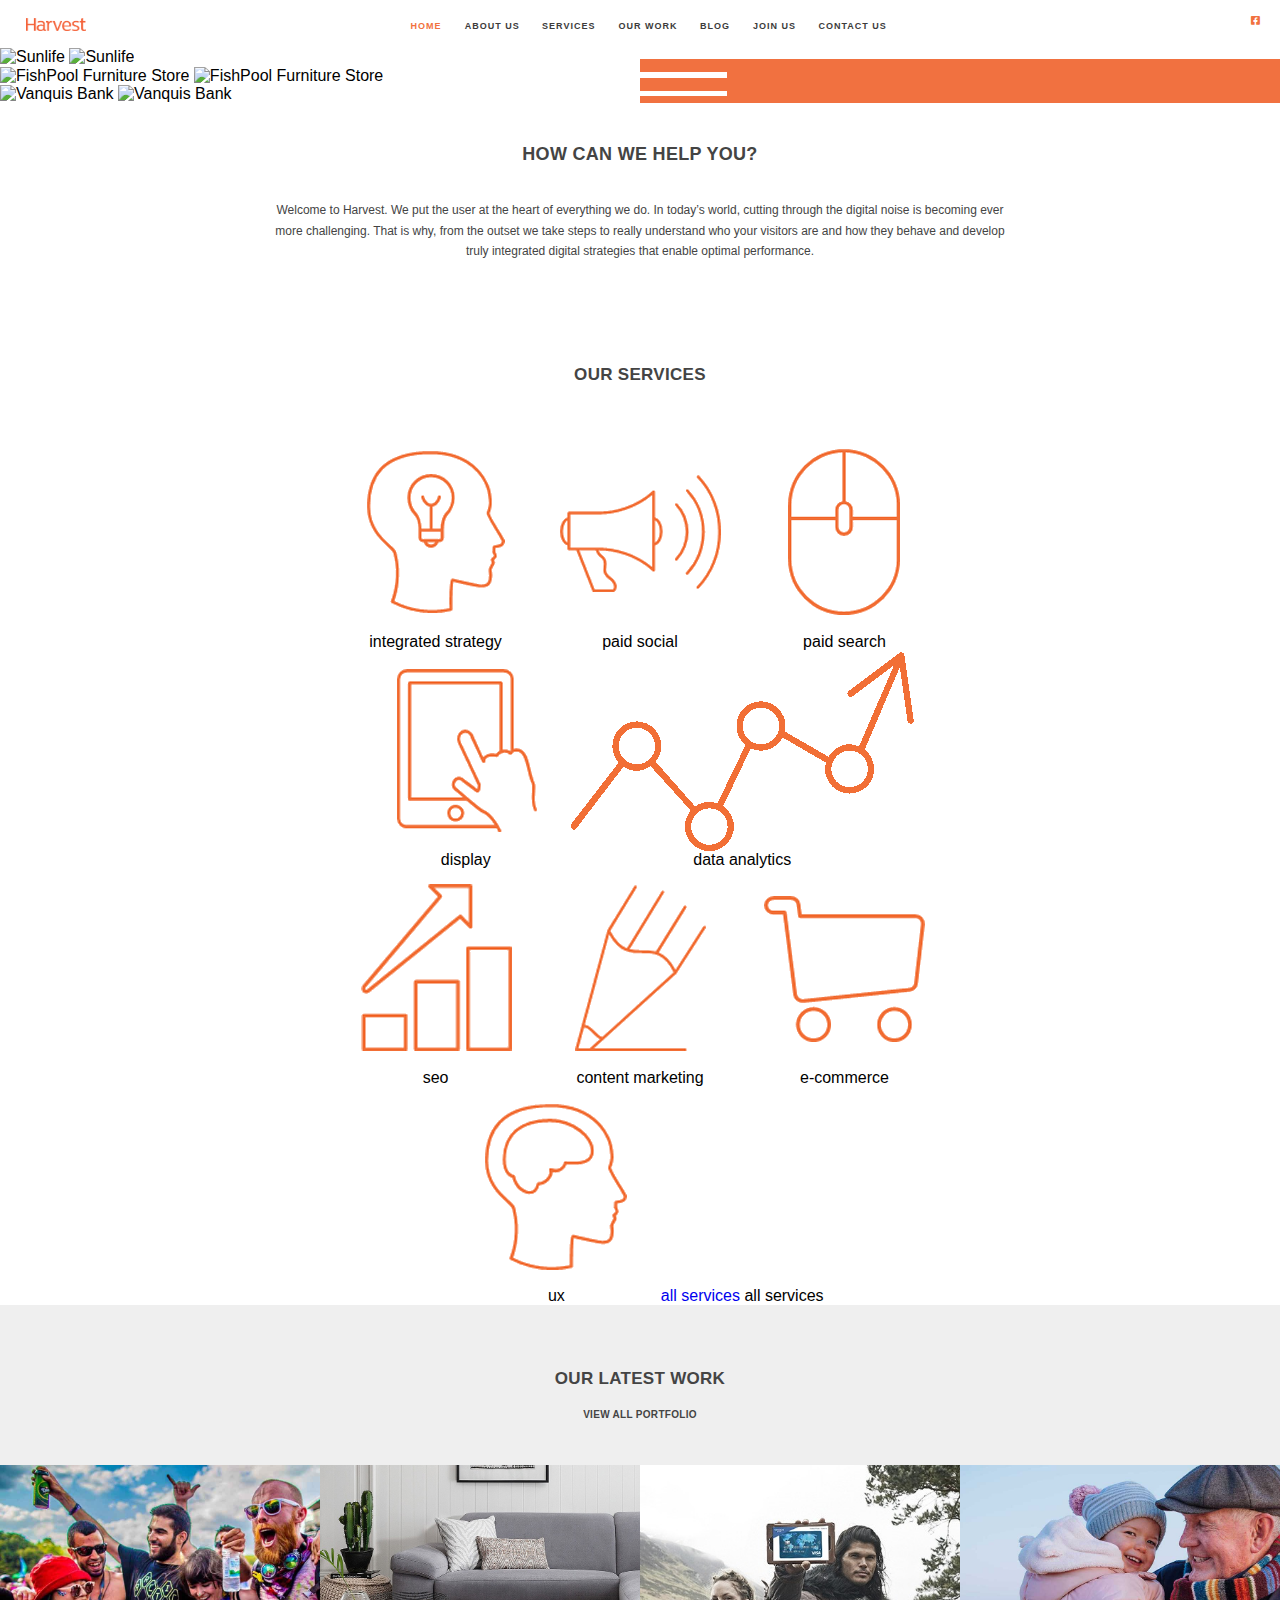
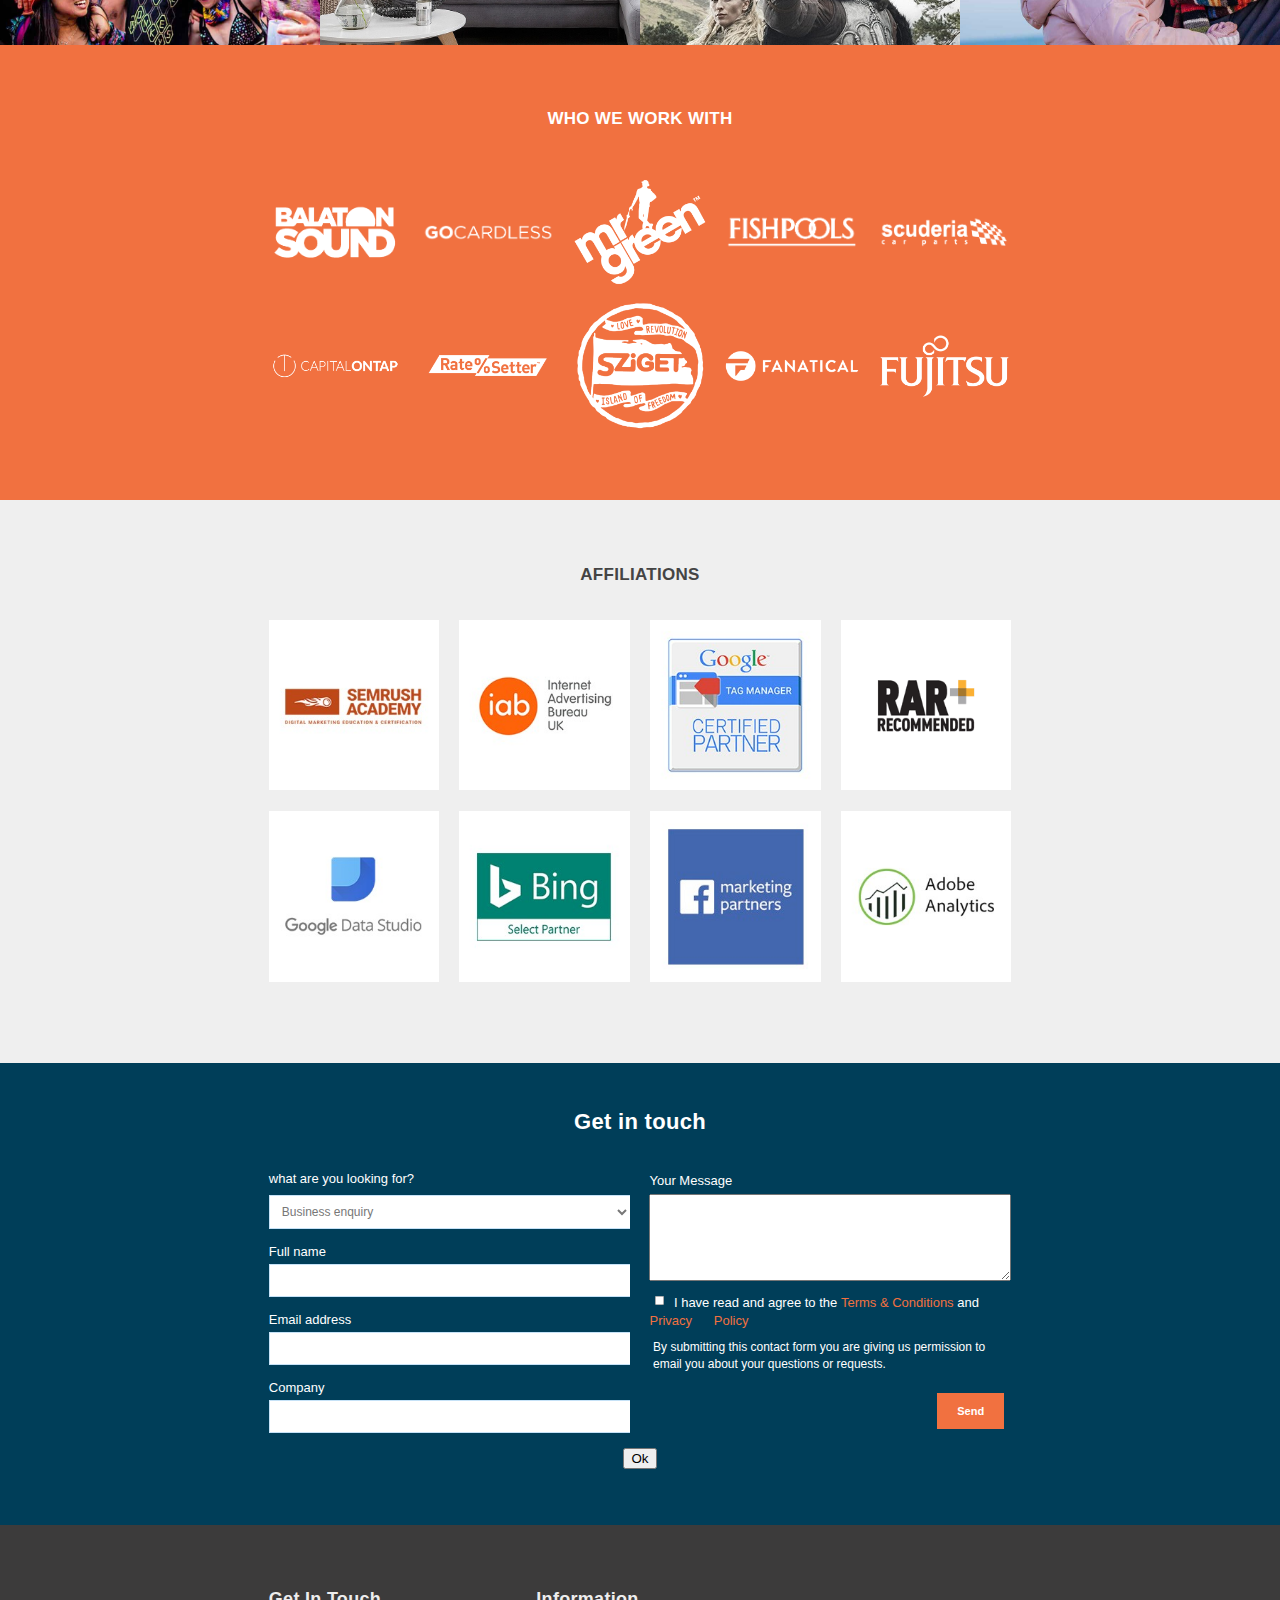
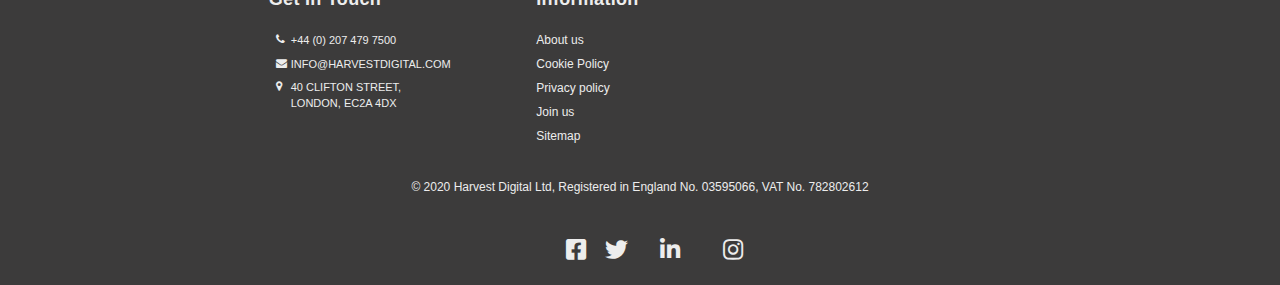
==== commit 80d10def: "slick links and custom alert division added" ====
--- a/index.html
+++ b/index.html
@@ -1,23 +1,20 @@
 <!doctype html>
 <!-- If multi-language site, reconsider usage of html lang declaration here. -->
 <html lang="en">
-
 <head>
   <meta charset="utf-8">
   <title>Home | Harvest</title>
-  <!-- View-port Basics: http://mzl.la/VYREaP -->
-  <!-- This meta tag is used for mobile device to display the page without any zooming,
-    so how much the device is able to fit on the screen is what's shown initially. 
-    Remove comments from this tag, when you want to apply media queries to the website.-->
   <meta name="viewport" content="width=device-width, initial-scale=1, maximum-scale=1">
   <!-- Place favicon.ico in the root directory: mathiasbynens.be/notes/touch-icons -->
   <!--font-awesome link for icons-->
   <link rel="stylesheet" media="screen" href="assets/vendor/font-awesome/css/all.min.css">
   <link rel="stylesheet" href="https://cdnjs.cloudflare.com/ajax/libs/font-awesome/4.7.0/css/font-awesome.min.css">
+  <!-- slick css file -->
+  <link rel="stylesheet" type="text/css" href="assets/vendor/slick/slick.css">
+  <link rel="stylesheet" type="text/css" href="assets/vendor/slick/slick-theme.css">
   <!-- Default style-sheet is for 'media' type screen (color computer display).  -->
   <link rel="stylesheet" media="screen" href="assets/css/style.css">
 </head>
-
 <body>
   <!--container start-->
   <div class="container">
@@ -85,70 +82,41 @@
       <!--banner section start-->
       <div class="banner">
         <div class="wrapper">
-          <div class="banner-slider">
-            <ul class="slider">
-              <li class="slide" id="first">
+            <ul class="banner-slider">
+              <li class="slide">
                 <figure>
-                  <img src="https://via.placeholder.com/1351x673?text=Harvest-three" alt="Vanquis Bank">
+                  <img src="https://via.placeholder.com/1351x673?text=Harvest-one" class="desktop" alt="Sunlife">
+                  <img src="https://via.placeholder.com/768x1024?text=Harvest-one" class="mobile" alt="Sunlife">
+                </figure>
+                <div class="slider-content">
+                  <span>sunlife</span>
+                  <p>improved CPC by 2.2&percnt; and CTR by 28&percnt;</p>
+                </div>
+                <a href="#FIXME" class="angle-right" title="Read More">read more</a>
+              </li>
+              <li class="slide">
+                <figure>
+                  <img src="https://via.placeholder.com/1351x673?text=Harvest-two" class="desktop" alt="FishPool Furniture Store">
+                  <img src="https://via.placeholder.com/768x1024?text=Harvest-two" class="mobile" alt="FishPool Furniture Store">
+                </figure>
+                <div class="slider-content">
+                  <span>fishpools furniture store</span>
+                  <p>improved CPC by 2.2&percnt; and CTR by 28&percnt;</p>
+                </div>
+                <a href="#FIXME" class="angle-right" title="Read More">read more</a>
+              </li>
+              <li class="slide">
+                <figure>
+                  <img src="https://via.placeholder.com/1351x673?text=Harvest-three" class="desktop" alt="Vanquis Bank">
+                  <img src="https://via.placeholder.com/768x1024?text=Harvest-three" class="mobile" alt="Vanquis Bank">
                 </figure>
                 <div class="slider-content">
                   <span>vanquis bank</span>
-                  <p>improved CPC by 2.2 &percnt; and CTR by 28 &percnt;</p>
+                  <p>improved CPC by 2.2&percnt; and CTR by 28&percnt;</p>
                 </div>
                 <a href="#FIXME" class="angle-right" title="Read More">read more</a>
               </li>
-              <li class="slide">
-                <figure>
-                  <img src="https://via.placeholder.com/1351x673?text=Harvest-one" alt="Sunlife">
-                </figure>
-                <div class="slider-content">
-                  <span>sunlife</span>
-                  <p>improved CPC by 2.2 &percnt; and CTR by 28 &percnt;</p>
-                </div>
-                <a href="#FIXME" class="angle-right" title="Read More">read more</a>
-              </li>
-              <li class="slide">
-                <figure>
-                  <img src="https://via.placeholder.com/1351x673?text=Harvest-two" alt="FishPool Furniture Store">
-                </figure>
-                <div class="slider-content">
-                  <span>fishpools furniture store</span>
-                  <p>improved CPC by 2.2 &percnt; and CTR by 28 &percnt;</p>
-                </div>
-                <a href="#FIXME" class="angle-right" title="Read More">read more</a>
-              </li>
-              <li class="slide">
-                <figure>
-                  <img src="https://via.placeholder.com/1351x673?text=Harvest-three" alt="Vanquis Bank">
-                </figure>
-                <div class="slider-content">
-                  <span>vanquis bank</span>
-                  <p>improved CPC by 2.2 &percnt; and CTR by 28 &percnt;</p>
-                </div>
-                <a href="#FIXME" class="angle-right" title="Read More">read more</a>
-              </li>
-              <li class="slide" id="last">
-                <figure>
-                  <img src="https://via.placeholder.com/1351x673?text=Harvest-one" alt="Sunlife">
-                </figure>
-                <div class="slider-content">
-                  <span>sunlife</span>
-                  <p>improved CPC by 2.2 &percnt; and CTR by 28 &percnt;</p>
-                </div>
-                <a href="#FIXME" class="angle-right" title="Read More">read more</a>
-              </li>
             </ul>
-            <div class="slide-controls">
-              <ul class="buttons">
-                <li>
-                  <a href="#FIXME" class="btn" id="prev" title="Previous Slide">prev</a>
-                </li>
-                <li>
-                  <a href="#FIXME" class="btn" id="next" title="Next Slide">next</a>
-                </li>
-              </ul>
-            </div>
-          </div>
         </div>
       </div>
       <!--banner section end-->
@@ -167,63 +135,63 @@
       <section class="our-services">
         <div class="wrapper">
           <h2>our services</h2>
-          <ul class="serivces">
-            <li class="serivce">
+          <ul class="services">
+            <li class="service">
               <figure>
                 <img src="assets/images/Services/Integrated-Start.png" alt="Integrated Start">
               </figure>
               <span>integrated strategy</span>
             </li>
-            <li class="serivce">
+            <li class="service">
               <figure>
                 <img src="assets/images/Services/Paid-social.png" alt="Paid Social">
               </figure>
               <span>paid social</span>
             </li>
-            <li class="serivce">
+            <li class="service">
               <figure>
                 <img src="assets/images/Services/Paid-search.png" alt="Paid Search">
               </figure>
               <span>paid search</span>
             </li>
-            <li class="serivce">
+            <li class="service">
               <figure>
                 <img src="assets/images/Services/Display.png" alt="Display">
               </figure>
               <span>display</span>
             </li>
-            <li class="serivce">
+            <li class="service">
               <figure>
                 <img src="assets/images/Services/Data-Analytics.png" alt="Data Analytics">
               </figure>
               <span>data analytics</span>
             </li>
-            <li class="serivce">
+            <li class="service">
               <figure>
                 <img src="assets/images/Services/SEO.png" alt="SEO">
               </figure>
               <span>seo</span>
             </li>
-            <li class="serivce">
+            <li class="service">
               <figure>
                 <img src="assets/images/Services/Content-marketing.png" alt="Content Marketing">
               </figure>
               <span>content marketing</span>
             </li>
-            <li class="serivce">
+            <li class="service">
               <figure>
                 <img src="assets/images/Services/E-comm.png" alt="E-Commerce">
               </figure>
               <span>e-commerce</span>
             </li>
-            <li class="serivce">
+            <li class="service">
               <figure>
                 <img src="assets/images/Services/UX2.png" alt="UX">
               </figure>
               <span>ux</span>
             </li>
-            <li class="serivce-icon">
-              <a href="#FIXME" title="All Serivces" class="right-arrow">all services</a>
+            <li class="service-icon">
+              <a href="#FIXME" title="All services" class="right-arrow">all services</a>
               <span>all services</span>
             </li>
           </ul>
@@ -420,7 +388,6 @@
                 <label for="TermsandCondition">I have read and agree to the <a href="#FIXME"
                     title="Terms and Condtions"> Terms &amp; Conditions</a> and <a href="#FIXME" title="Privacy">Privacy
                     <a href="#FIXME" title="Policy">Policy</a></label>
-                <span class="error">error</span>
               </div>
               <p>By submitting this contact form you are giving us permission to email you about your questions or
                 requests.</p>
@@ -429,6 +396,10 @@
               </div>
             </div>
           </form>
+          <div class='customAlert'>
+            <p class='message'></p>
+            <input type='button' class='confirm-button' value='Ok'>
+          </div>
         </div>
       </section>
       <!--get-in-touch section end-->
@@ -450,7 +421,9 @@
                   class="infoMail">info@harvestdigital.com</a>
               </li>
               <li>
-                <address class="Co-Address">40 CLIFTON STREET, LONDON, EC2A 4DX</address>
+                <address>
+                  <a href="#FIXME" title="40 CLIFTON STREET, LONDON, EC2A 4DX" class="Co-Address" >40 CLIFTON STREET, LONDON, EC2A 4DX</a>
+              </address>
               </li>
             </ul>
           </div>
@@ -499,6 +472,9 @@
     <!--footer section end-->
   </div>
   <!--container end-->
+  <script src="assets/vendor/jquery-3.4.1.min.js"></script>
+  <script type="text/javascript" src="http://code.jquery.com/jquery-migrate-1.2.1.min.js"></script>
+  <script type="text/javascript" src="assets/vendor/slick/slick.min.js"></script>
   <script src="assets/js/script.js"></script>
 </body>
-</html>+</html>
--- a/assets/css/style.css
+++ b/assets/css/style.css
@@ -130,23 +130,23 @@
 }
 
 .navigation {
-  width: 55%;
-  display: flex;
-  justify-content: space-between;
-}
+  width: 85%;
+  display: flex;
+}
+
+.navigation li:nth-of-type(even) { margin-right: 2%; }
+.navigation li:nth-of-type(odd) { margin-right: 2.1%; }
 
 .navigation a {
   padding: 4px;
   color: var(--secondary-color);
-  font-size: 9px;
-  font-weight: 600;
+  font: 600 9px sans-serif;
   letter-spacing: 1px;
   text-transform: uppercase;
   transition: all .4s ease;
 }
 
-.navigation .active ,
-.navigation a:hover { color: var(--primary-color); }
+.navigation .active { color: var(--primary-color); }
 
 .facebook ,
 .twitter,
@@ -167,11 +167,6 @@
   transition: all .4s ease;
 }
 
-.header-social-icons .facebook:hover::before,
-.header-social-icons .twitter:hover::before,
-.header-social-icons .instagram:hover::before,
-.header-social-icons .linkedin:hover::before { color: #444; }
-
 .facebook::before{ content: "\f082"; }
 .twitter::before{ content: "\f099"; }
 .instagram::before{ content: "\f16d"; }
@@ -179,7 +174,7 @@
 
 .header-social-icons {
   width: 7%;
-  padding: 0px;
+  padding: 0;
   margin: 0;
   display: flex;
   justify-content: space-between;
@@ -237,12 +232,11 @@
 .slider-content p { font-size: 14px; }
 
 .angle-right {
-  padding: 8.5px 0.7%;
+  padding: 8.5px;
   margin: 10px 2.5%;
   background: #fff;
   color: var(--primary-color);
-  font-size: 9.8px;
-  font-weight: 700;
+  font: 700 9.8px sans-serif;
   display: flex;
   line-height: 1;
   position: absolute;
@@ -257,12 +251,6 @@
   margin:0 5px;
   font-family: FontAwesome;
   font-size: 12px;
-}
-
-.angle-right:hover {
-  background: var(--primary-color);
-  color: #fff;
-  transition: all .3s ease;
 }
 
 .btn {
@@ -295,11 +283,6 @@
 #prev { left: 6.2%; }
 #next { right: 6.2%; }
 
-.btn:hover { 
-  background-color: rgba(0,0,0,0.5);
-  opacity: 1;
-}
-
  /*=================================
   Banner styling ends here
 =================================*/ 
@@ -314,11 +297,10 @@
 }
 
 .welcome h2 {
-  padding-top: 52px;
+  padding-top: 41px;
   margin-bottom: 35px;
   color: #444;
-  font-size: 18px;
-  font-weight: 600;
+  font: 600 18px sans-serif;
   letter-spacing: 0.3px;
   text-transform: uppercase;
 }
@@ -343,8 +325,7 @@
   padding-top: 46px;
   margin-bottom: 48px;
   color: #444;
-  font-size: 17px;
-  font-weight: 600;
+  font: 600 17px sans-serif;
   letter-spacing: 0.3px;
   text-transform: uppercase;
 }
@@ -352,6 +333,7 @@
 .serivces {
   display: flex;
   flex-wrap: wrap;
+  margin-bottom: 24px;
 }
 
 .serivces li {
@@ -368,8 +350,7 @@
   margin-bottom: 21px;
   color: #777;
   display: block;
-  font-size: 12px;
-  font-weight: 600;
+  font: 600 12px sans-serif;
   letter-spacing: 0.5px;
   text-transform: uppercase;
 }
@@ -401,18 +382,10 @@
   margin-top: 36px;
   color: #777;
   display: block;
-  font-size: 12px;
-  font-weight: 600;
+  font: 600 12px sans-serif;
   letter-spacing: 0.5px;
   text-transform: uppercase;
 }
-
-.serivces li:hover {
-  transform: scale(1.1);
-  transition: all ease-in-out;
-}
-
-.serivces li:hover span { color: var(--primary-color); }
 
  /*=================================
   our-services styling ends here
@@ -433,8 +406,7 @@
   padding-top: 64px;
   margin-bottom: 15px;
   color: #444;
-  font-size: 17px;
-  font-weight: 600;
+  font: 600 17px sans-serif;
   letter-spacing: 0.3px;
   text-transform: uppercase;
 }
@@ -442,8 +414,7 @@
 .our-latest-work a {
   margin-bottom: 44px;
   color: #444;
-  font-size: 10px;
-  font-weight: 700;
+  font: 700 10px sans-serif;
   letter-spacing: 0.3px;
   line-height: 1.3;
   text-transform: uppercase;
@@ -455,23 +426,6 @@
   overflow: hidden;
   position: relative;
   max-height: 180px;
-}
-
-.portfolio figure:hover img {
-  transform: scale(1.2);
-  transition: all .5s ease-in-out;
-}
-
-.portfolio figure:hover::before {
-  content: "";
-  width: 100%;
-  background-color: rgba(0,0,0,0.5);
-  bottom: 0;
-  cursor: pointer;
-  position: absolute;
-  top: 0;
-  transition: all .4s ease-in-out;
-  z-index: 1;
 }
 
 .portfolio figure::after {
@@ -486,11 +440,6 @@
   top: 50%;
   transition: all .7s ease-in-out;
   z-index: 2;
-}
-
-.portfolio figure:hover::after {
-  opacity: 1;
-  transform: translate(-50%, -50%);
 }
 
 .portfolio:nth-child(3) { min-width: 25%; }
@@ -555,10 +504,8 @@
   transition: all 0.3s ease;
 }
 
-
 .show { display: flex; }
 .no-scroll { overflow: hidden; }
-.close:hover { opacity: 1;}
 .close:before { transform: rotate(45deg); }
 .close:after { transform: rotate(-45deg); }
 
@@ -580,8 +527,7 @@
   padding-top: 64px;
   margin-bottom: 36px;
   color: #fff;
-  font-size: 17px;
-  font-weight: 600;
+  font: 600 17px sans-serif;
   letter-spacing: 0.3px;
   text-transform: uppercase;
 }
@@ -613,8 +559,7 @@
   padding-top: 65px;
   margin-bottom: 15px;
   color: #444;
-  font-size: 17px;
-  font-weight: 600;
+  font: 600 17px sans-serif;
   letter-spacing: 0.3px;
   text-transform: uppercase;
 }
@@ -632,13 +577,7 @@
   margin-bottom: 21px;
 }
 
-.partners figure {
-  transition: all .4s ease;
-}
-
-.partners figure:hover {
-  box-shadow: 14px -14px 15px -4px rgba(25,25,25,0.4), 9px 23px 18px -14px rgba(25,25,25,0.6)
-}
+.partners figure { transition: all .4s ease; }
 
  /*=================================
   affiliations styling ends here
@@ -660,8 +599,7 @@
 .get-in-touch h3 {
   padding-top: 46px;
   margin-bottom: 36px;
-  font-size: 22px;
-  font-weight: 600;
+  font: 600 22px sans-serif;
   letter-spacing: 0.3px;
 }
 
@@ -669,9 +607,10 @@
 
 .form-groups,
 .form-controls { 
-  width: 100%;
-  margin-left: 5px;
-}
+  width: 50%;
+}
+
+.form-controls { margin-left: 2.56%;}
 
 .form-group {
   display: flex;
@@ -690,8 +629,7 @@
 .form-control .error {
   width: 50%;
   bottom: 50%;
-  font-size: 14px;
-  font-weight: 600;
+  font: 600 14px sans-serif;
   left: -78%;
   letter-spacing: 1px;
   position: absolute;
@@ -741,8 +679,8 @@
 .form-group input,
 #enquiries {
   box-sizing: border-box;
-  width: 96%;
-  padding: 8px 2%;
+  width: 100%;
+  padding: 8px;
   margin-bottom: 15px;
   border: 1px solid rgba(67,159,227,0.3);
   border-right: none;
@@ -769,9 +707,12 @@
 }
 
 .form-control textarea {
+  width: 100%;
+  min-height: 87px;
+  padding: 5px;
+  margin: 5px 0;
   box-sizing: border-box;
-  padding: 5px 0.9%;
-  margin-top: 5px;
+  display: block;
 }
 
 #TermsandCondition + label a { 
@@ -779,32 +720,32 @@
   transition: all .3s ease;
  }
 
+ #TermsandCondition + label a:last-of-type { margin-left: 6%; }
+
 .form-controls p {
-  margin-top: 4px;
-  padding: 10px;
+  margin: 10px 1%;
   font-size: 12px;
+  line-height: 1.4;
   text-align: left;
 }
 
+.form-control:last-of-type {
+  width: 100%;
+  display: inline-block;
+ }
+
 #submit {
-  margin-top: 14px;
-  padding: 9.5px 4.9%;
+  margin: 10px 2% 0 0;
+  padding: 11px 5.2%;
   border: 1px solid transparent;
   background: var(--primary-color);
   color: #fff;
-  font-size: 11px;
-  position: absolute;
+  font: 600 11px sans-serif;
   right: 2%;
   transition: all .3s ease;
-}
-
-#submit:hover {
-  background: #fff;
-  color: var(--primary-color);
-  font-weight: 600;
-}
-
-#TermsandCondition + label a:hover { color: #777; }
+  float: right;
+}
+
 .visible { visibility: visible;}
 
  /*=================================
@@ -816,12 +757,364 @@
 =================================*/
 
 /*=================================
+  our-works main styling starts here
+=================================*/
+
+/*=====================================
+  our-works banner styling starts here
+======================================*/
+
+.our-works-banner {
+  padding: 157px;
+  background: url('../images/OurWorkHeader.jpg') no-repeat;
+  background-size: cover;
+  background-position: 0 -85px;
+  text-indent: -9999px;
+}
+
+/*=================================
+  our-works banner styling ends here
+=================================*/
+
+/*===============================================
+  our-works portfolio -filter styling starts here
+=================================================*/
+
+.portfolio-filter .wrapper { width: 100%; }
+
+.portfolios-links {
+  margin: 0 21% 0 23.9%;
+  margin-bottom: 42px;
+  padding-top: 36px;
+  text-align: center;
+}
+
+.portfoliolink {
+  margin-bottom: 8px;
+  letter-spacing: 1px;
+  text-transform: uppercase;
+}
+
+.portfoliolink a {
+  color: var(--secondary-color);
+  font: 600 9.5px sans-serif;
+}
+
+.portfoliolink::after {
+  content: '/';
+  padding: 0 5px;
+  color: #efefef;
+  font-size: 12px;
+}
+
+.portfolio-images {
+  display: flex;
+  flex-wrap: wrap;
+  justify-content: space-between;
+}
+
+.portfolio-img { max-width: 25%; }
+
+.portfolio-img figure {
+  max-width: 335px;
+  margin: 2.5px 2.5px 3px;
+}
+
+/*==============================================
+  our-works portfolio-filter styling starts here
+================================================*/
+
+/*=================================
+  our-works main styling ends here
+=================================*/
+
+/*=================================
+  join-us main styling starts here
+=================================*/
+
+/*=================================
+  join us banner styling starts here
+=================================*/
+
+.join-us-banner {
+  padding: 159px;
+  background: url('../images/Joinuspage/Explore.jpg') no-repeat;
+  background-position: 0 -83px;
+  background-size: cover;
+  text-indent: -9999px;
+}
+
+/*=================================
+  join us banner styling ends here
+=================================*/
+
+/*============================================
+  join us harvest history styling starts here
+============================================*/
+
+.harvest-history { text-align: center; }
+
+.harvest-history h2 {
+  margin: 30px 0;
+  color: var(--primary-color);
+  font: 600 32px sans-serif;
+}
+
+.harvest-history p {
+  padding: 0 11px;
+  margin-bottom: 30px;
+  color: #a68a93;
+  font: 14px/1.5 sans-serif;
+  letter-spacing: 0.2px;
+}
+
+.harvest-history a {
+  padding: 11px 2.67%;
+  font-size: 11px;
+  letter-spacing: 1px;
+  background: #ebebeb;
+  color: var(--secondary-color);
+  transition: all .3s ease;
+}
+
+/*=========================================
+  join us harvest history styling ends here
+==========================================*/
+
+/*=====================================
+  join us harvester styling starts here
+======================================*/
+
+.harvester { text-align: center; }
+
+.harvester h2 {
+  padding-top: 85px;
+  margin-bottom: 50px;
+  box-sizing: border-box;
+  color: #444;
+  font: 600 17px sans-serif;
+  letter-spacing: 1px;
+  text-transform: uppercase;
+}
+
+.harvester-content {
+  margin-bottom: 53px;
+  display: flex;
+  justify-content: space-between;
+}
+
+.harvester-content p {
+  width: 50%;
+  padding: 0 1.8%;
+  box-sizing: border-box;
+  color: #a68a93;
+  font: 14px/1.5 sans-serif;
+  letter-spacing: 0.5px;
+  text-align: left;
+}
+
+.harvester-content figure { width: 48%; }
+
+/*===================================
+  join us harvester styling ends here
+====================================*/
+
+/*===============================================
+  join us benefits and perks styling starts here
+================================================*/
+
+.benefits-perks {
+  padding-bottom: 46px;
+  background: #efefef;
+  text-align: center;
+}
+
+.benefits-perks h2 {
+  padding-top: 67px;
+  margin-bottom: 35px;
+  box-sizing: border-box;
+  color: #444;
+  font: 600 17px sans-serif;
+  letter-spacing: 1px;
+  text-transform: uppercase;
+}
+
+.benefits {
+  display: flex;
+  flex-wrap: wrap;
+  justify-content: space-between;
+}
+
+.perk {
+  margin-bottom: 24px;
+  display: flex;
+  flex-basis: 33.2%;
+  align-items: center;
+}
+
+.perk figure {
+  width: 17.5%;
+  display: inline-block;
+}
+
+.perk span {
+  margin-left: 3%;
+  color: var(--secondary-color);
+  font-size: 14px;
+  letter-spacing: 1.2px;
+}
+
+/*=============================================
+  join us benefits and perks styling ends here
+==============================================*/
+
+/*===========================================
+  join us harvest values styling starts here
+============================================*/
+
+.harvest-values { text-align: center; }
+
+.harvest-values h3 {
+  padding-top: 115px;
+  margin-bottom: 43px;
+  box-sizing: border-box;
+  color: #444;
+  font: 600 17px sans-serif;
+  letter-spacing: 1px;
+  text-transform: uppercase;
+}
+
+.values {
+  display: flex;
+  justify-content: space-between;
+  align-items: center;
+}
+
+.harvest-value {
+  width: 19%;
+  margin: 2px 2%;
+  padding: 68px 0.5%;
+  border: 1px solid var(--primary-color);
+  background: #e4e6ee;
+  color: var(--primary-color);
+  display: flex;
+  justify-content: center;
+  align-items: center;
+  font: 600 15px sans-serif;
+  text-transform: uppercase;
+}
+
+/*=========================================
+  join us harvest values styling ends here
+==========================================*/
+
+/*========================================
+  join us oppotunities styling starts here
+=========================================*/
+
+.opportunities { padding-bottom: 16px; }
+.opportunities .wrapper { width: 60%; }
+
+.opportunities h4 {
+  padding-top: 98px;
+  margin-bottom: 50px;
+  box-sizing: border-box;
+  color: #444;
+  font: 600 17px sans-serif;
+  letter-spacing: 1.2px;
+  text-transform: uppercase;
+}
+
+#job-categories {
+  width: 14%;
+  padding: 10px 0.3% 9px 0.5%;
+  margin: 25px 10%;
+  border: 1px solid #ebebeb;
+  border-radius: 4px;
+  box-shadow: 3px 3px 5px 0 rgba(0,0,0,.04);
+  background: #fff;
+  color: #444;
+  display: block;
+  font-size: 9px;
+  outline: none;
+  overflow: hidden;
+  position: relative;
+  text-align: left;
+}
+
+#job-categories option { font-size: 12px; }
+
+.jobs {
+  margin: 20px 10%;
+  box-shadow: 0 5px 15px 0 rgba(0,0,0,.13);
+  display: flex;
+  flex-direction: column;
+}
+
+.job {
+  padding: 16px;
+  border: 1px solid #ebebeb;
+  border-radius: 4px;
+  box-shadow: 3px 3px 5px 0 rgba(0,0,0,.04);
+  background: #fff;
+  display: flex;
+  justify-content: space-between;
+  font-size: 10px;
+  letter-spacing: 1px;
+  outline: none;
+  overflow: hidden;
+  position: relative;
+}
+
+.job-details {
+  display: flex;
+  justify-content: flex-end;
+  flex-basis: 50%;
+}
+
+.more-details ,
+.job > span {
+  color: var(--primary-color);
+  cursor: pointer;
+  font-weight: 600;
+}
+
+.timing { padding: 0 3%; }
+
+.job-cat::before ,
+.more-details::after ,
+.timing::before {
+  margin-right: 3px;
+  font-family: fontAwesome;
+  float: left;
+}
+
+.job-cat::before  { content: "\f1ad"; }
+.timing::before { content: "\f042"; }
+.more-details,
+.timing,
+.job-cat { font-size: 8.8px; }
+
+.more-details::after { 
+  content: "\002192";
+  float: right;
+ }
+
+ /*=====================================
+  join us oppotunities styling ends here
+======================================*/
+
+/*=================================
+  join-us main styling ends here
+=================================*/
+
+/*=================================
   footer styling starts here
 =================================*/ 
 
 footer {
   background: #3c3b3b;
-  color: #fff;
+  color: #ededed;
   text-align: center;
 }
 
@@ -829,16 +1122,15 @@
 
 footer a,
 footer p { 
-  color: #fff;
+  color: #ededed;
   font-size: 12px;
   transition: all .3s ease;
 }
 
 footer h5 {
-  padding-top: 66px;
+  padding-top: 64px;
   margin-bottom: 20px;
-  font-size: 18px;
-  font-weight: 600;
+  font: 600 18px sans-serif;
   letter-spacing: 0.3px;
   text-transform: capitalize;
   text-align: left;
@@ -897,54 +1189,24 @@
 .infoMail::before { content: '\f0e0'; }
 .Co-Address::before { content: '\f041'; }
 footer p { margin: 30px 0 40px; }
-.footer-social-icons { padding-bottom: 25px; }
+.footer-social-icons { padding-bottom: 20px; }
 .footer-social-icons a { padding: 3px; }
 
 .footer-social-icons .facebook::before,
 .footer-social-icons .twitter::before,
 .footer-social-icons .instagram::before,
 .footer-social-icons .linkedin::before {
-  color: #fff;
+  color: #ededed;
   float: right;
   font: 500 23px "Font Awesome 5 Brands";
   text-indent: 0;
   transition: all .3s ease;
 }
 
-footer a:hover,
-.footer-social-icons .facebook:hover::before,
-.footer-social-icons .twitter:hover::before,
-.footer-social-icons .instagram:hover::before,
-.footer-social-icons .linkedin:hover::before { color: var(--primary-color); } 
-
  /*=================================
   footer styling ends here
 =================================*/ 
 
-/*=================================
-  our-works main styling starts here
-=================================*/
-
-/*=====================================
-  our-works banner styling starts here
-======================================*/
-
-.our-works-banner {
-  padding: 157px;
-  background: url('../images/OurWorkHeader.jpg') no-repeat;
-  background-size: cover;
-  background-position: 0 -85px;
-  text-indent: -9999px;
-}
-
-/*=================================
-  our-works banner styling ends here
-=================================*/
-
-
-/*=================================
-  our-works main styling ends here
-=================================*/
 
 /*media query starts*/
 /*media query for 995px starts here*/
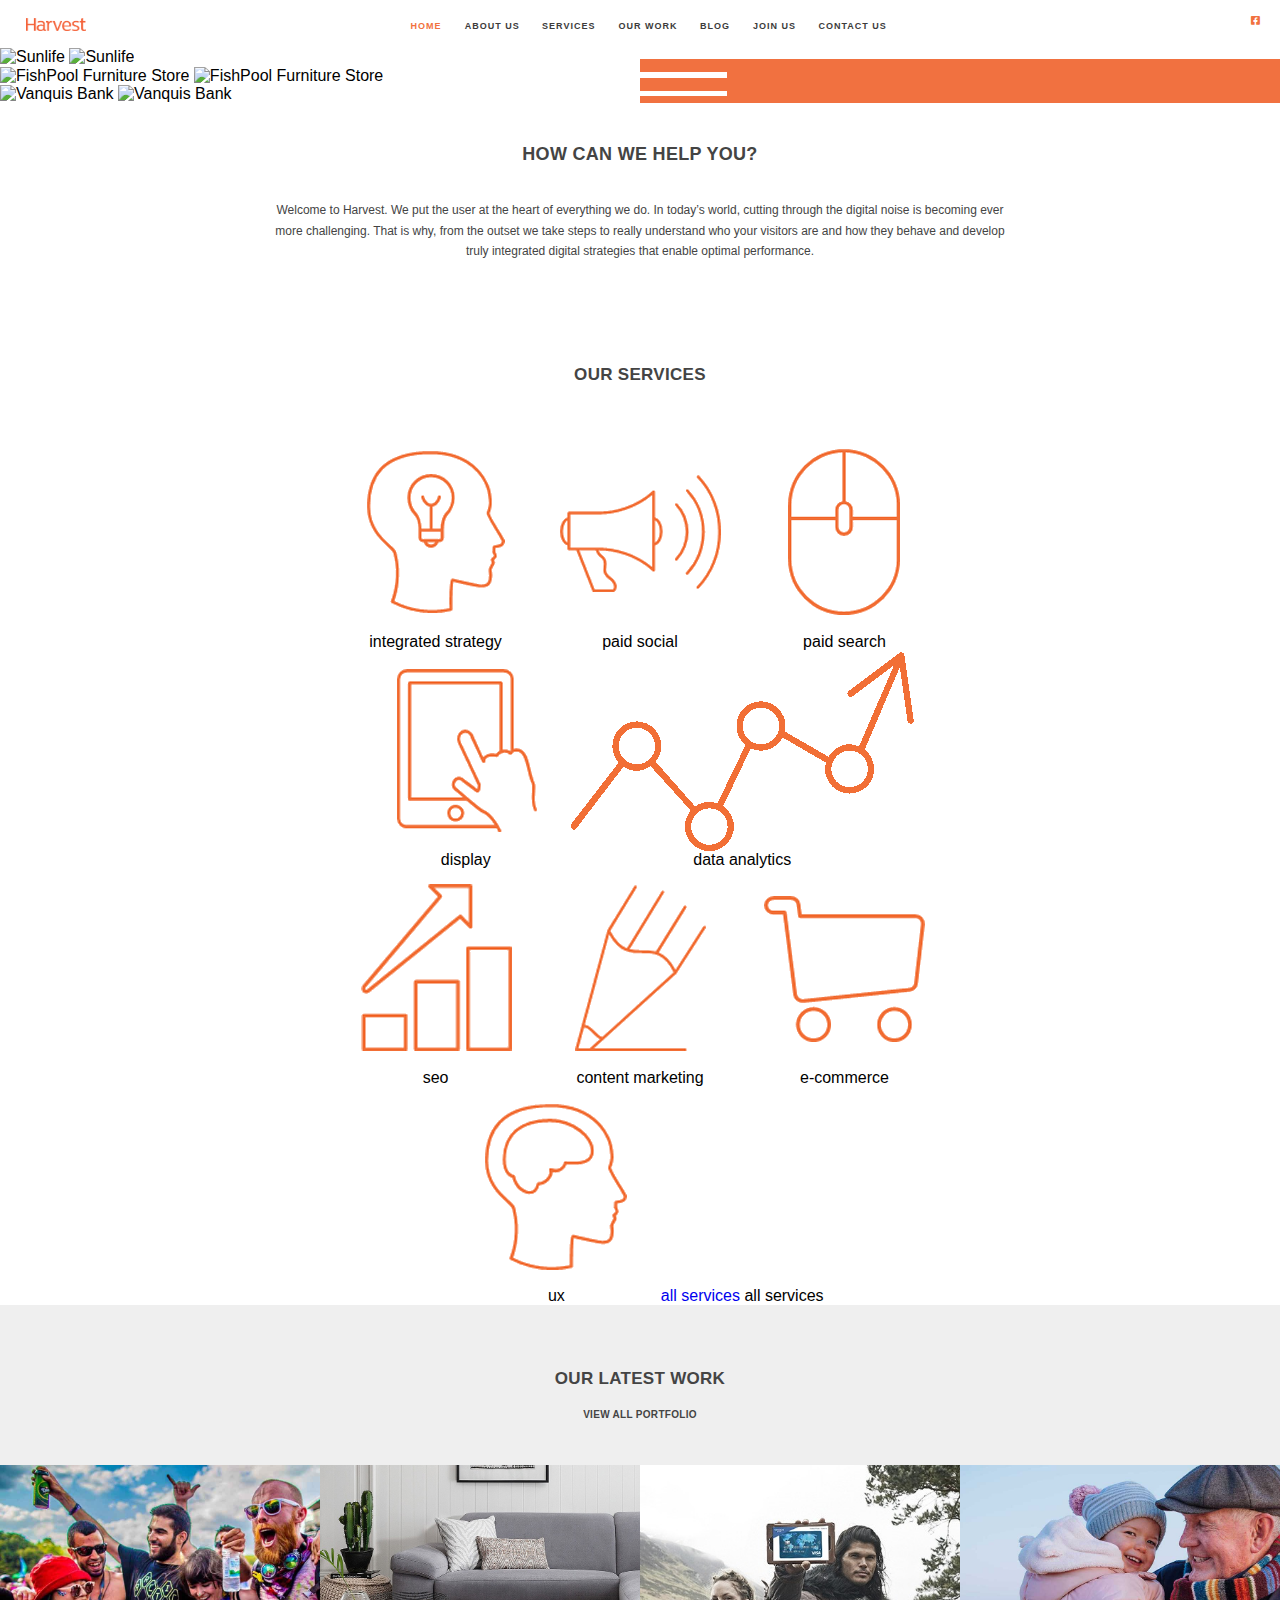
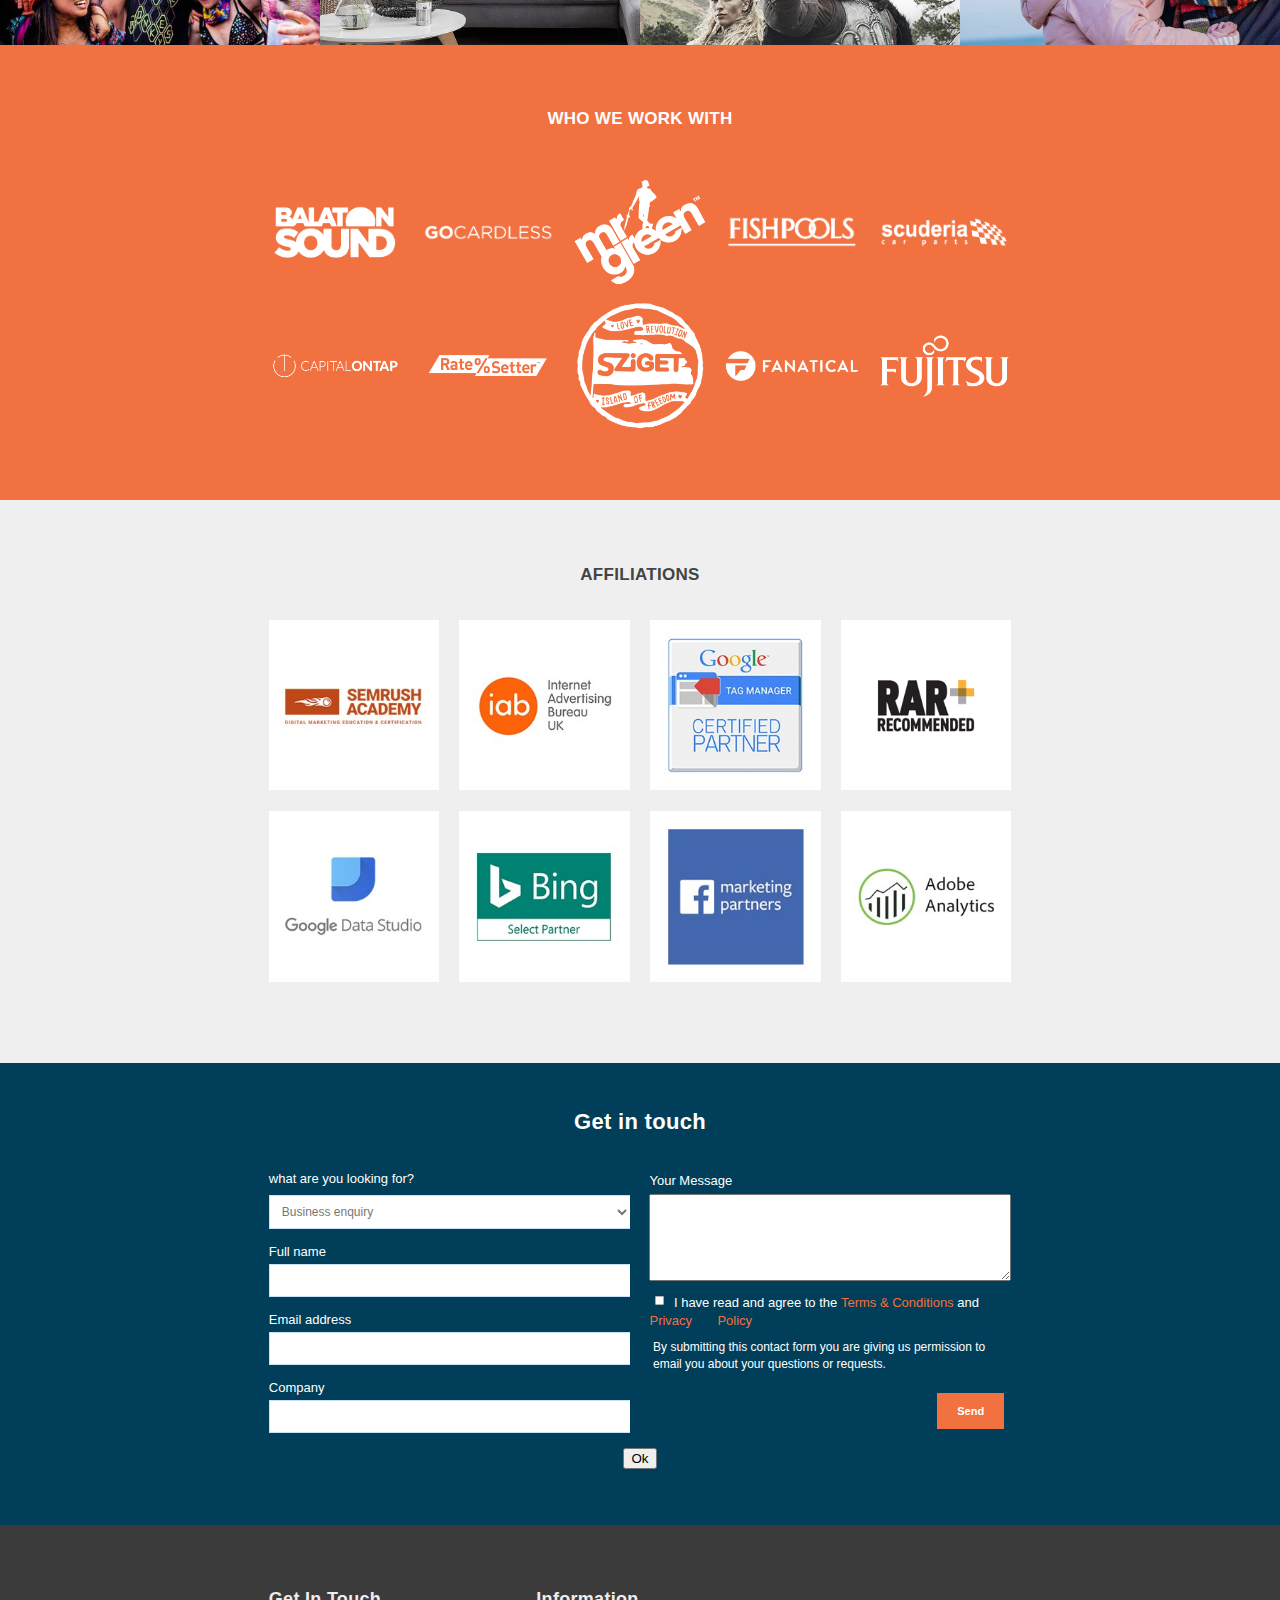
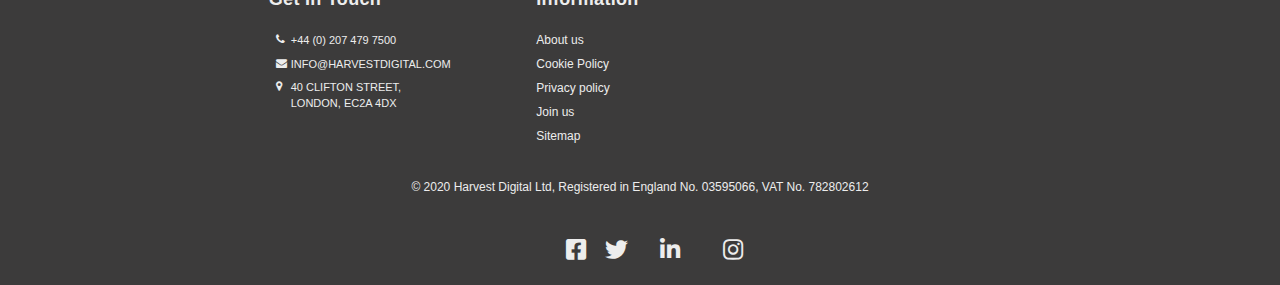
==== commit f0df6b0e: "changed to http protocol" ====
--- a/index.html
+++ b/index.html
@@ -8,13 +8,14 @@
   <!-- Place favicon.ico in the root directory: mathiasbynens.be/notes/touch-icons -->
   <!--font-awesome link for icons-->
   <link rel="stylesheet" media="screen" href="assets/vendor/font-awesome/css/all.min.css">
-  <link rel="stylesheet" href="https://cdnjs.cloudflare.com/ajax/libs/font-awesome/4.7.0/css/font-awesome.min.css">
+  <link rel="stylesheet" href="http://cdnjs.cloudflare.com/ajax/libs/font-awesome/4.7.0/css/font-awesome.min.css">
   <!-- slick css file -->
   <link rel="stylesheet" type="text/css" href="assets/vendor/slick/slick.css">
   <link rel="stylesheet" type="text/css" href="assets/vendor/slick/slick-theme.css">
   <!-- Default style-sheet is for 'media' type screen (color computer display).  -->
   <link rel="stylesheet" media="screen" href="assets/css/style.css">
 </head>
+
 <body>
   <!--container start-->
   <div class="container">
@@ -85,8 +86,8 @@
             <ul class="banner-slider">
               <li class="slide">
                 <figure>
-                  <img src="https://via.placeholder.com/1351x673?text=Harvest-one" class="desktop" alt="Sunlife">
-                  <img src="https://via.placeholder.com/768x1024?text=Harvest-one" class="mobile" alt="Sunlife">
+                  <img src="http://via.placeholder.com/1351x673?text=Harvest-one" class="desktop" alt="Sunlife">
+                  <img src="http://via.placeholder.com/768x1024?text=Harvest-one" class="mobile" alt="Sunlife">
                 </figure>
                 <div class="slider-content">
                   <span>sunlife</span>
@@ -96,8 +97,8 @@
               </li>
               <li class="slide">
                 <figure>
-                  <img src="https://via.placeholder.com/1351x673?text=Harvest-two" class="desktop" alt="FishPool Furniture Store">
-                  <img src="https://via.placeholder.com/768x1024?text=Harvest-two" class="mobile" alt="FishPool Furniture Store">
+                  <img src="http://via.placeholder.com/1351x673?text=Harvest-two" class="desktop" alt="FishPool Furniture Store">
+                  <img src="http://via.placeholder.com/768x1024?text=Harvest-two" class="mobile" alt="FishPool Furniture Store">
                 </figure>
                 <div class="slider-content">
                   <span>fishpools furniture store</span>
@@ -107,8 +108,8 @@
               </li>
               <li class="slide">
                 <figure>
-                  <img src="https://via.placeholder.com/1351x673?text=Harvest-three" class="desktop" alt="Vanquis Bank">
-                  <img src="https://via.placeholder.com/768x1024?text=Harvest-three" class="mobile" alt="Vanquis Bank">
+                  <img src="http://via.placeholder.com/1351x673?text=Harvest-three" class="desktop" alt="Vanquis Bank">
+                  <img src="http://via.placeholder.com/768x1024?text=Harvest-three" class="mobile" alt="Vanquis Bank">
                 </figure>
                 <div class="slider-content">
                   <span>vanquis bank</span>
@@ -386,7 +387,7 @@
               <div class="form-control">
                 <input type="checkbox" id="TermsandCondition" value="true">
                 <label for="TermsandCondition">I have read and agree to the <a href="#FIXME"
-                    title="Terms and Condtions"> Terms &amp; Conditions</a> and <a href="#FIXME" title="Privacy">Privacy
+                    title="Terms and Condtions"> Terms &amp; Conditions</a> and <a href="#FIXME" title="Privacy">Privacy</a>
                     <a href="#FIXME" title="Policy">Policy</a></label>
               </div>
               <p>By submitting this contact form you are giving us permission to email you about your questions or
@@ -477,4 +478,4 @@
   <script type="text/javascript" src="assets/vendor/slick/slick.min.js"></script>
   <script src="assets/js/script.js"></script>
 </body>
-</html>
+</html>